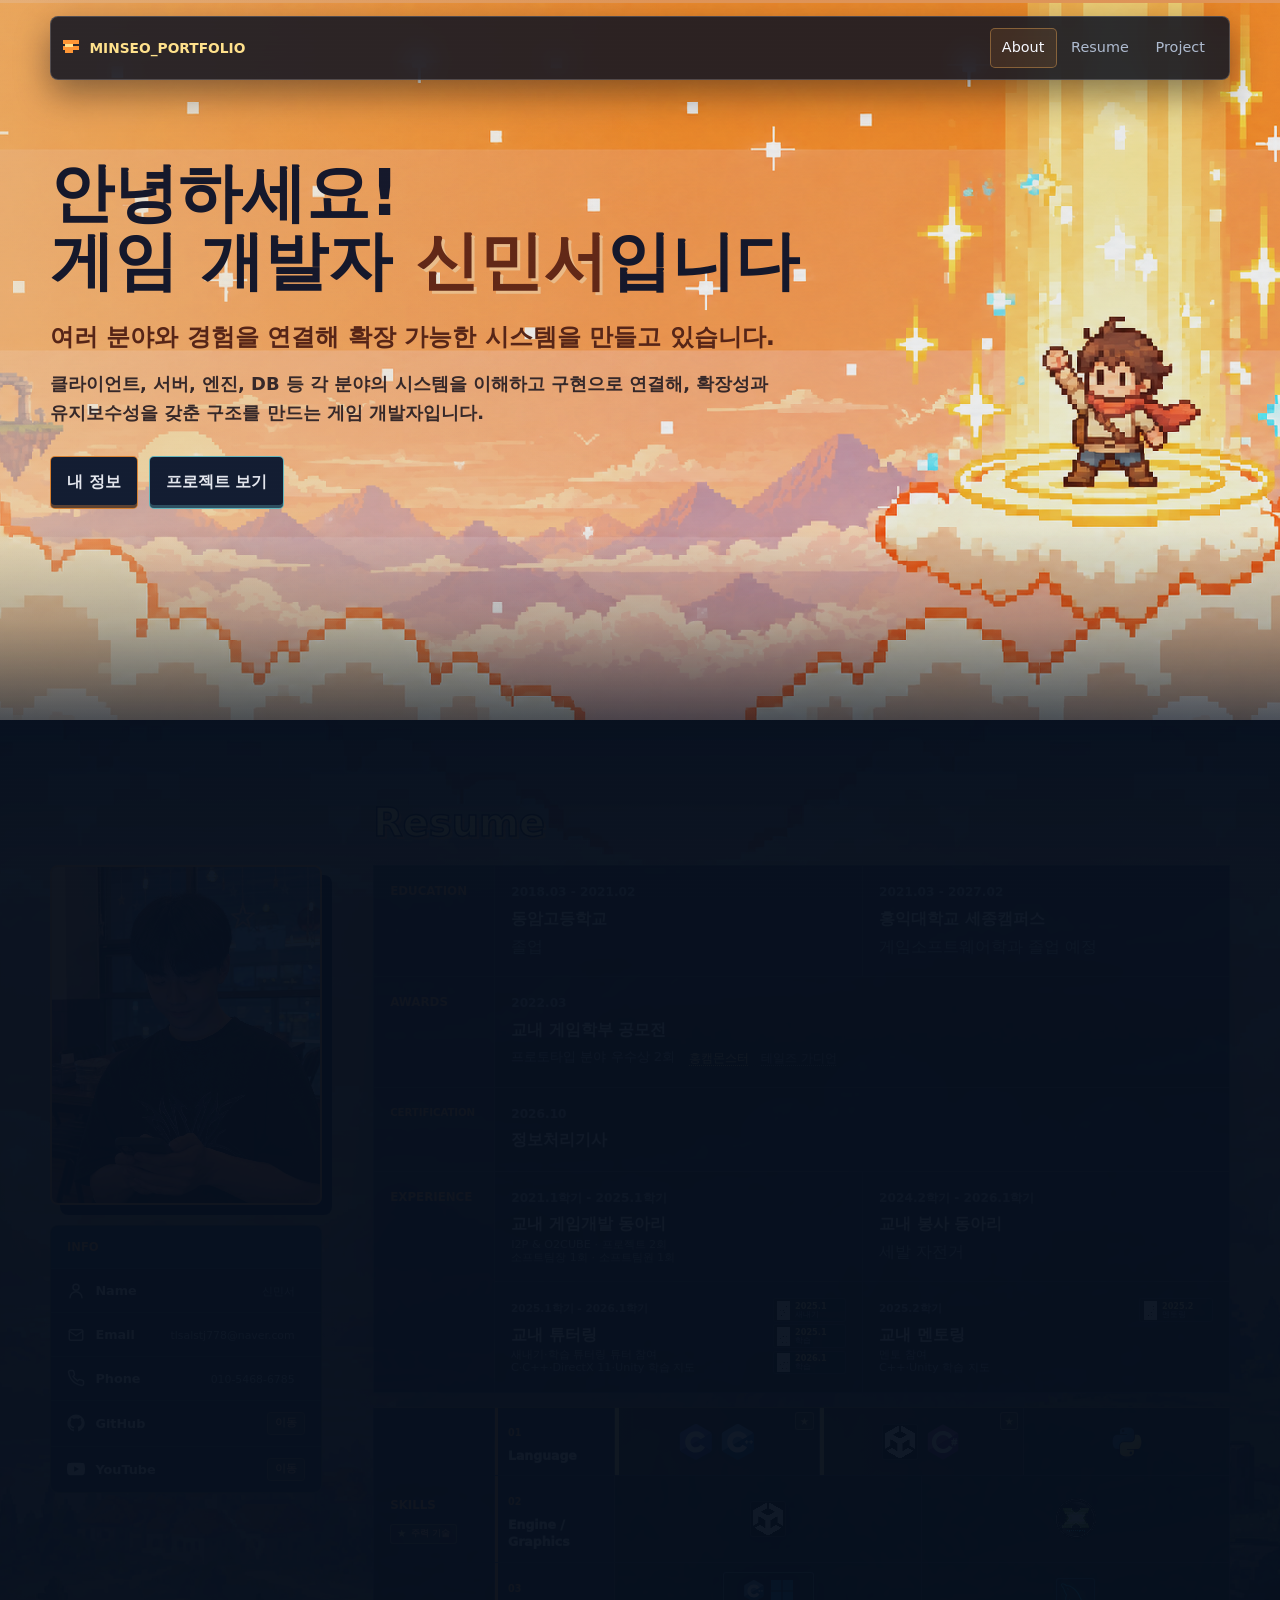
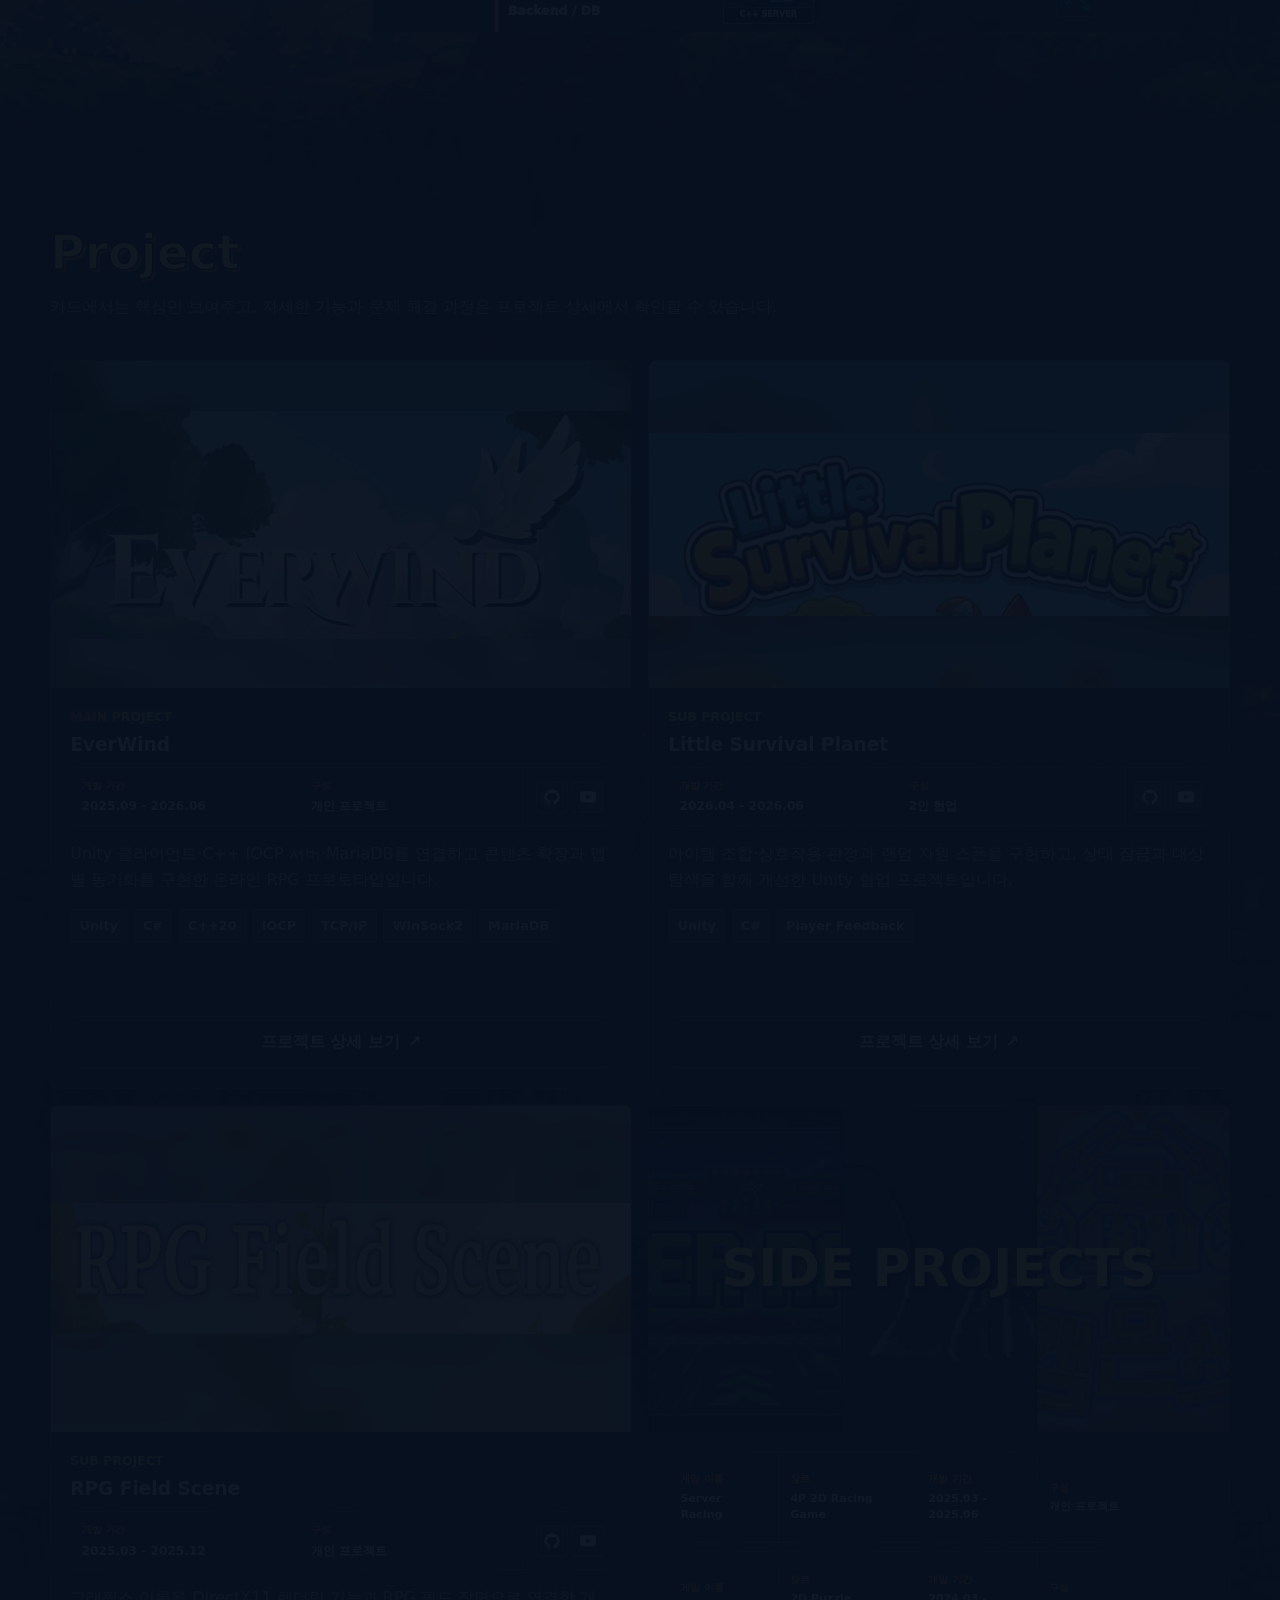
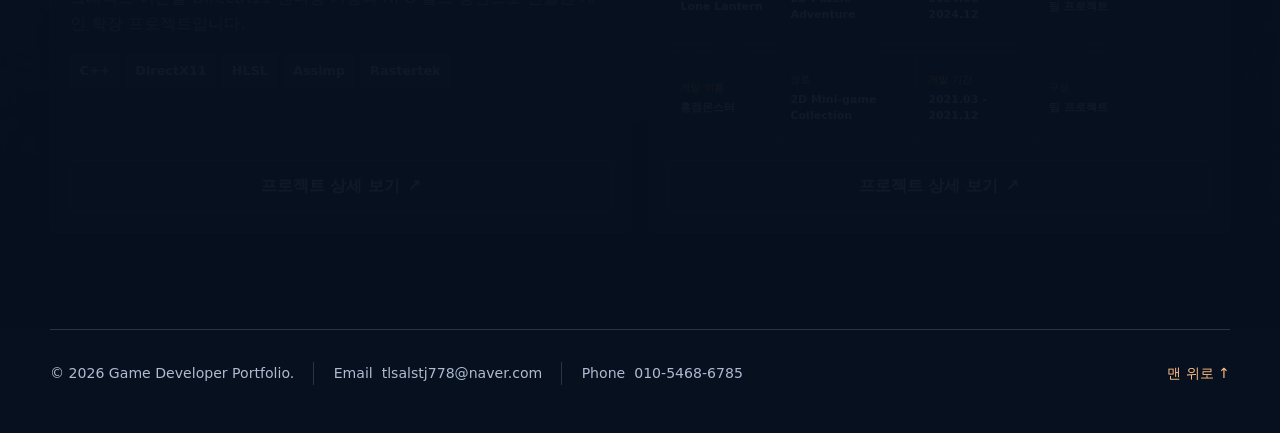
==== index.html @ f580b6b9 "Redesign RPG Field Scene around difficulties and visual comparisons" ====
<!doctype html>
<html lang="ko">
  <head>
    <meta charset="UTF-8" />
    <meta name="viewport" content="width=device-width, initial-scale=1.0" />
    <meta name="description" content="확장 가능한 시스템을 고민하는 신입 게임 개발자 포트폴리오" />
    <title>Game Developer Portfolio</title>
    <link
      rel="icon"
      type="image/svg+xml"
      href="data:image/svg+xml,%3Csvg xmlns='http://www.w3.org/2000/svg' viewBox='0 0 32 32'%3E%3Crect width='32' height='32' fill='%2313192b'/%3E%3Cpath fill='%23ff9635' d='M8 8h16v4H8zM8 12h4v12H8zM20 12h4v12h-4zM12 20h8v4h-8z'/%3E%3Cpath fill='%23ffe18c' d='M12 12h8v4h-8z'/%3E%3C/svg%3E"
    />
    <link rel="stylesheet" href="styles.css?v=20261028-8" />
  </head>
  <body>
    <div class="scanline" aria-hidden="true"></div>
    <header class="site-header">
      <a class="brand" href="#intro" aria-label="처음으로 이동">
        <span class="brand-mark" aria-hidden="true"></span>
        <span>MINSEO_PORTFOLIO</span>
      </a>
      <nav class="main-nav" aria-label="주요 섹션">
        <a href="#about">About</a>
        <a href="#resume">Resume</a>
        <a href="#projects">Project</a>
      </nav>
    </header>

    <main>
      <section class="hero" id="intro" aria-labelledby="hero-title">
        <div class="hero-bg" aria-hidden="true"></div>
        <div class="world-fade-overlay" aria-hidden="true"></div>
        <div class="hero-content">
          <h1 id="hero-title">안녕하세요!<br />게임 개발자 <span>신민서</span>입니다</h1>
          <p class="hero-thesis">여러 분야와 경험을 연결해 확장 가능한 시스템을 만들고 있습니다.</p>
          <p class="hero-copy">
            클라이언트, 서버, 엔진, DB 등 각 분야의 시스템을 이해하고 구현으로 연결해,
            확장성과 유지보수성을 갖춘 구조를 만드는 게임 개발자입니다.
          </p>
          <div class="hero-actions">
            <a class="button" href="#resume">내 정보</a>
            <a class="button" href="#projects">프로젝트 보기</a>
          </div>
        </div>
      </section>

      <section class="section about-section" id="about" aria-label="게임 개발자 신민서 상세 프로필">
        <div class="world-fade-overlay" aria-hidden="true"></div>
        <div class="resume-world-fade" aria-hidden="true"></div>
        <div class="about-layout">
          <div class="profile-sidebar">
            <figure class="profile-photo">
              <img class="profile-image" src="assets/profile-minseo.png" alt="신민서 프로필 사진" />
            </figure>
            <address class="profile-contact" aria-label="연락처와 개인 채널">
              <p class="contact-heading">Info</p>
              <ul class="contact-list">
                <li class="contact-row">
                  <img src="assets/icons/user.svg" alt="" />
                  <span class="contact-text"><strong>Name</strong><small>신민서</small></span>
                </li>
                <li class="contact-row">
                  <img src="assets/icons/mail.svg" alt="" />
                  <span class="contact-text"><strong>Email</strong><small>tlsalstj778@naver.com</small></span>
                </li>
                <li class="contact-row">
                  <img src="assets/icons/phone.svg" alt="" />
                  <span class="contact-text"><strong>Phone</strong><small>010-5468-6785</small></span>
                </li>
                <li class="contact-row">
                  <img src="assets/icons/github.svg" alt="" />
                  <span class="contact-text"><strong>GitHub</strong></span>
                  <a class="contact-action" href="https://github.com/newbKiwily" target="_blank" rel="noreferrer" aria-label="GitHub 사이트로 이동">이동</a>
                </li>
                <li class="contact-row">
                  <img src="assets/icons/youtube.svg" alt="" />
                  <span class="contact-text"><strong>YouTube</strong></span>
                  <a class="contact-action" href="https://www.youtube.com/@%EC%8B%A0%EB%AF%BC%EC%84%9C-k5s" target="_blank" rel="noreferrer" aria-label="YouTube 사이트로 이동">이동</a>
                </li>
              </ul>
            </address>
          </div>
          <header class="profile-resume-heading">
            <div>
              <h2 id="resume-title">Resume</h2>
            </div>
          </header>
          <div class="profile-resume" id="resume" aria-labelledby="resume-title">
            <div class="resume-grid">
              <article class="resume-group">
                <p class="resume-label">Education</p>
                <div class="resume-items education-items">
                  <div class="resume-entry">
                    <time>2018.03 - 2021.02</time>
                    <h3>동암고등학교</h3>
                    <p>졸업</p>
                  </div>
                  <div class="resume-entry">
                    <time>2021.03 - 2027.02</time>
                    <h3>홍익대학교 세종캠퍼스</h3>
                    <p>게임소프트웨어학과 졸업 예정</p>
                  </div>
                </div>
              </article>

              <article class="resume-group">
                <p class="resume-label">Awards</p>
                <div class="resume-items awards-items">
                  <div class="resume-entry">
                    <time>2022.03</time>
                    <h3>교내 게임학부 공모전</h3>
                    <p class="resume-award-copy"><span class="resume-award-summary">프로토타입 분야 우수상 2회</span><span class="resume-award-projects"><span class="resume-award-project" tabindex="0" aria-describedby="award-monster-description">홍캠몬스터<span class="resume-award-tooltip" id="award-monster-description" role="tooltip">Project-&gt;SideProject에서 확인할 수 있습니다.</span></span><span class="resume-award-project is-muted" tabindex="0" aria-describedby="award-guardian-description">테일즈 가디언<span class="resume-award-tooltip" id="award-guardian-description" role="tooltip">개발 초기, 팀원들의 도움 속에서 협업을 배우고 함께 수상한 프로젝트입니다.</span></span></span></p>
                  </div>
                </div>
              </article>

              <article class="resume-group certification-group">
                <p class="resume-label">Certification</p>
                <div class="resume-items">
                  <div class="resume-entry">
                    <time datetime="2026-10">2026.10</time>
                    <h3>정보처리기사</h3>
                  </div>
                </div>
              </article>

              <article class="resume-group experience-group">
                <p class="resume-label">Experience</p>
                <div class="resume-items experience-items">
                  <div class="resume-entry">
                    <time>2021.1학기 - 2025.1학기</time>
                    <h3>교내 게임개발 동아리</h3>
                    <p class="resume-activity-copy">I2P &amp; O2CUBE · 프로젝트 2회<br />소프트팀장 1회 · 소프트팀원 1회</p>
                  </div>
                  <div class="resume-entry">
                    <time>2024.2학기 - 2026.1학기</time>
                    <h3>교내 봉사 동아리</h3>
                    <p>세발 자전거</p>
                  </div>
                  <div class="resume-entry has-certificates">
                    <nav class="resume-certificates" aria-label="기간별 튜터링 수료증">
                      <a class="resume-certificate" href="assets/resume/certificates/2025-1-freshman-tutor.pdf" target="_blank" rel="noopener noreferrer" data-certificate-preview="assets/resume/certificates/2025-1-freshman-tutor.png" data-certificate-title="2025.1 새내기튜터링 · 튜터" data-certificate-period="2025.03.24 - 2025.05.30" aria-label="2025년 1학기 새내기튜터링 수료증, 원본 PDF 새 탭으로 보기" aria-describedby="resume-certificate-preview"><img src="assets/resume/certificates/2025-1-freshman-tutor.png" alt="" loading="lazy" width="990" height="1400" /><span><strong>2025.1</strong><small>새내기</small></span></a>
                      <a class="resume-certificate" href="assets/resume/certificates/2025-1-learning-tutor.pdf" target="_blank" rel="noopener noreferrer" data-certificate-preview="assets/resume/certificates/2025-1-learning-tutor.png" data-certificate-title="2025.1 학습튜터링 · 튜터" data-certificate-period="2025.03.24 - 2025.05.30" aria-label="2025년 1학기 학습튜터링 수료증, 원본 PDF 새 탭으로 보기" aria-describedby="resume-certificate-preview"><img src="assets/resume/certificates/2025-1-learning-tutor.png" alt="" loading="lazy" width="990" height="1400" /><span><strong>2025.1</strong><small>학습</small></span></a>
                      <a class="resume-certificate" href="assets/resume/certificates/2026-1-learning-tutor.pdf" target="_blank" rel="noopener noreferrer" data-certificate-preview="assets/resume/certificates/2026-1-learning-tutor.png" data-certificate-title="2026.1 학습튜터링 · 튜터" data-certificate-period="2026.03.23 - 2026.06.30" aria-label="2026년 1학기 학습튜터링 수료증, 원본 PDF 새 탭으로 보기" aria-describedby="resume-certificate-preview"><img src="assets/resume/certificates/2026-1-learning-tutor.png" alt="" loading="lazy" width="990" height="1400" /><span><strong>2026.1</strong><small>학습</small></span></a>
                    </nav>
                    <div class="resume-experience-copy"><time>2025.1학기 - 2026.1학기</time><h3>교내 튜터링</h3><p class="resume-activity-copy">새내기·학습 튜터링 튜터 참여<br />C·C++·DirectX 11·Unity 학습 지도</p></div>
                  </div>
                  <div class="resume-entry has-certificates">
                    <nav class="resume-certificates" aria-label="기간별 멘토링 수료증">
                      <a class="resume-certificate" href="assets/resume/certificates/2025-2-mentor.pdf" target="_blank" rel="noopener noreferrer" data-certificate-preview="assets/resume/certificates/2025-2-mentor.png" data-certificate-title="2025.2 홍익 멘토링 · 멘토" data-certificate-period="2025.09.25 - 2025.11.20" aria-label="2025년 2학기 멘토링 수료증, 원본 PDF 새 탭으로 보기" aria-describedby="resume-certificate-preview"><img src="assets/resume/certificates/2025-2-mentor.png" alt="" loading="lazy" width="990" height="1400" /><span><strong>2025.2</strong><small>멘토링</small></span></a>
                    </nav>
                    <div class="resume-experience-copy"><time>2025.2학기</time><h3>교내 멘토링</h3><p class="resume-activity-copy">멘토 참여<br />C++·Unity 학습 지도</p></div>
                  </div>
                </div>
              </article>
            </div>

            <article class="resume-group skills-group" id="skills" aria-labelledby="skills-title">
                <p class="resume-label" id="skills-title">
                  <span>Skills</span>
                  <small class="skill-legend"><span aria-hidden="true">★</span> 주력 기술</small>
                </p>
                <div class="resume-items skill-categories">
                <section class="skill-category" aria-labelledby="language-title">
                  <header><span>01</span><h3 id="language-title">Language</h3></header>
                  <ul class="skill-list">
                    <li class="skill-item is-focus" tabindex="0" aria-label="C 및 C++ · 주력 기술" data-tooltip="C / C++ · 주력 기술">
                      <span class="skill-icon-set" aria-hidden="true"><img src="assets/icons/c.svg?v=2" alt="" /><img src="assets/icons/cplusplus.svg" alt="" /></span>
                      <span class="skill-focus" aria-hidden="true">★</span>
                    </li>
                    <li class="skill-item is-focus" tabindex="0" aria-label="Unity C# · 주력 기술" data-tooltip="Unity C# · 주력 기술">
                      <span class="skill-icon-set" aria-hidden="true"><span class="skill-reference-icon is-unity"><img src="assets/icons/unity-reference.png" alt="" /></span><img src="assets/icons/csharp.svg" alt="" /></span>
                      <span class="skill-focus" aria-hidden="true">★</span>
                    </li>
                    <li class="skill-item" tabindex="0" aria-label="Python" data-tooltip="Python"><span class="skill-icon-set" aria-hidden="true"><img src="assets/icons/python.svg" alt="" /></span></li>
                  </ul>
                </section>

                <section class="skill-category" aria-labelledby="engine-title">
                  <header><span>02</span><h3 id="engine-title">Engine / Graphics</h3></header>
                  <ul class="skill-list">
                    <li class="skill-item" tabindex="0" aria-label="Unity Engine" data-tooltip="Unity Engine"><span class="skill-icon-set" aria-hidden="true"><span class="skill-reference-icon is-unity"><img src="assets/icons/unity-reference.png" alt="" /></span></span></li>
                    <li class="skill-item" tabindex="0" aria-label="DirectX 11 Graphics API" data-tooltip="DirectX 11 · Graphics API">
                      <span class="skill-reference-icon is-directx" aria-hidden="true"><img src="assets/icons/directx11-reference.png?v=3" alt="" /></span>
                    </li>
                  </ul>
                </section>

                <section class="skill-category" aria-labelledby="backend-title">
                  <header><span>03</span><h3 id="backend-title">Backend / DB</h3></header>
                  <ul class="skill-list">
                    <li class="skill-item" tabindex="0" aria-label="Windows C++ Server" data-tooltip="Windows C++ Server">
                      <span class="skill-role-icon is-server" aria-hidden="true"><span><img src="assets/icons/cplusplus.svg" alt="" /><img src="assets/icons/windows.svg" alt="" /></span><strong>C++ SERVER</strong></span>
                    </li>
                    <li class="skill-item" tabindex="0" aria-label="MySQL MariaDB" data-tooltip="MySQL / MariaDB"><span class="skill-icon-set skill-icon-vivid" aria-hidden="true"><img src="assets/icons/mysql.svg" alt="" /></span></li>
                  </ul>
                </section>
                </div>
            </article>
          </div>
        </div>
      </section>

      <section class="section projects-section" id="projects" aria-labelledby="projects-title">
        <div class="world-fade-overlay" aria-hidden="true"></div>
        <div class="section-heading project-heading">
          <div><h2 id="projects-title">Project</h2></div>
          <p>카드에서는 핵심만 보여주고, 자세한 기능과 문제 해결 과정은 프로젝트 상세에서 확인할 수 있습니다.</p>
        </div>
        <div class="project-grid">
          <article class="project-card">
            <div class="project-cover cover-one" aria-hidden="true"></div>
            <div class="project-body">
              <p class="project-type is-main-project">Main Project</p><h3>EverWind</h3>
              <div class="project-caption-grid" aria-label="EverWind 프로젝트 기본 정보">
                <p><span>개발 기간</span><strong>2025.09 - 2026.06</strong></p>
                <p><span>구성</span><strong>개인 프로젝트</strong></p>
                <div class="project-source-links" aria-label="EverWind 관련 링크">
                  <a href="https://github.com/newbKiwily/Ever_Wind" target="_blank" rel="noreferrer" aria-label="EverWind GitHub로 이동" title="GitHub">
                    <img src="assets/icons/github.svg" alt="" />
                  </a>
                  <a href="https://www.youtube.com/watch?v=TeV9L0GaPNw&amp;t=2s" target="_blank" rel="noreferrer" aria-label="EverWind YouTube 영상으로 이동" title="YouTube">
                    <img src="assets/icons/youtube.svg" alt="" />
                  </a>
                </div>
              </div>
              <p class="project-summary">Unity 클라이언트·C++ IOCP 서버·MariaDB를 연결하고 콘텐츠 확장과 맵별 동기화를 구현한 온라인 RPG 프로토타입입니다.</p>
              <ul class="tag-list" aria-label="사용 기술"><li>Unity</li><li>C#</li><li>C++20</li><li>IOCP</li><li>TCP/IP</li><li>WinSock2</li><li>MariaDB</li></ul>
              <button class="open-project" type="button" data-project-open="project-1">프로젝트 상세 보기 <span aria-hidden="true">↗</span></button>
            </div>
          </article>
          <article class="project-card">
            <div class="project-cover cover-two" aria-hidden="true"></div>
            <div class="project-body">
              <p class="project-type">Sub Project</p><h3>Little Survival Planet</h3>
              <div class="project-caption-grid" aria-label="Little Survival Planet 프로젝트 기본 정보">
                <p><span>개발 기간</span><strong>2026.04 - 2026.06</strong></p>
                <p><span>구성</span><strong>2인 협업</strong></p>
                <div class="project-source-links" aria-label="Little Survival Planet 관련 링크">
                  <a href="https://github.com/dlwjdeo/GEP" target="_blank" rel="noreferrer" aria-label="Little Survival Planet GitHub로 이동" title="GitHub">
                    <img src="assets/icons/github.svg" alt="" />
                  </a>
                  <a href="https://www.youtube.com/watch?v=TCckxH_BnCQ" target="_blank" rel="noreferrer" aria-label="Little Survival Planet YouTube 영상으로 이동" title="YouTube">
                    <img src="assets/icons/youtube.svg" alt="" />
                  </a>
                </div>
              </div>
              <p class="project-summary">아이템 조합·상호작용 판정과 랜덤 자원 스폰을 구현하고, 상태 잠금과 대상 탐색을 함께 개선한 Unity 협업 프로젝트입니다.</p>
              <ul class="tag-list" aria-label="사용 기술"><li>Unity</li><li>C#</li><li>Player Feedback</li></ul>
              <button class="open-project" type="button" data-project-open="project-2">프로젝트 상세 보기 <span aria-hidden="true">↗</span></button>
            </div>
          </article>
          <article class="project-card">
            <div class="project-cover cover-three" aria-hidden="true"></div>
            <div class="project-body">
              <p class="project-type">Sub Project</p><h3>RPG Field Scene</h3>
              <div class="project-caption-grid" aria-label="RPG Field Scene 프로젝트 기본 정보">
                <p><span>개발 기간</span><strong>2025.03 - 2025.12</strong></p>
                <p><span>구성</span><strong>개인 프로젝트</strong></p>
                <div class="project-source-links" aria-label="RPG Field Scene 관련 링크">
                  <a href="https://github.com/newbKiwily/RPGFieldScene" target="_blank" rel="noreferrer" aria-label="RPG Field Scene GitHub로 이동" title="GitHub">
                    <img src="assets/icons/github.svg" alt="" />
                  </a>
                  <a href="https://www.youtube.com/watch?v=IZKLOxul87o" target="_blank" rel="noreferrer" aria-label="RPG Field Scene YouTube 영상으로 이동" title="YouTube">
                    <img src="assets/icons/youtube.svg" alt="" />
                  </a>
                </div>
              </div>
              <p class="project-summary">그래픽스 이론을 DirectX11 렌더링 기능과 RPG 필드 장면으로 연결한 개인 확장 프로젝트입니다.</p>
              <ul class="tag-list" aria-label="사용 기술"><li>C++</li><li>DirectX11</li><li>HLSL</li><li>Assimp</li><li>Rastertek</li></ul>
              <button class="open-project" type="button" data-project-open="project-3">프로젝트 상세 보기 <span aria-hidden="true">↗</span></button>
            </div>
          </article>
          <article class="project-card">
            <div class="project-cover cover-four" aria-hidden="true">
              <div class="side-quest-cover-grid">
                <div class="side-quest-cover-one"></div>
                <div class="side-quest-cover-two"></div>
                <div class="side-quest-cover-three"></div>
              </div>
              <div class="side-quest-cover-title"><strong>SIDE PROJECTS</strong></div>
            </div>
            <div class="project-body side-project-body">
              <div class="side-project-table-grid" aria-label="기타 프로젝트 요약">
                <section class="side-project-row">
                  <p><span>게임 이름</span><strong>Server Racing</strong></p>
                  <p><span>장르</span><strong>4P 2D Racing Game</strong></p>
                  <p><span>개발 기간</span><strong>2025.03 - 2025.06</strong></p>
                  <p><span>구성</span><strong>개인 프로젝트</strong></p>
                </section>
                <section class="side-project-row">
                  <p><span>게임 이름</span><strong>Lone Lantern</strong></p>
                  <p><span>장르</span><strong>2D Puzzle Adventure</strong></p>
                  <p><span>개발 기간</span><strong>2024.03 - 2024.12</strong></p>
                  <p><span>구성</span><strong>팀 프로젝트</strong></p>
                </section>
                <section class="side-project-row">
                  <p><span>게임 이름</span><strong>홍캠몬스터</strong></p>
                  <p><span>장르</span><strong>2D Mini-game Collection</strong></p>
                  <p><span>개발 기간</span><strong>2021.03 - 2021.12</strong></p>
                  <p><span>구성</span><strong>팀 프로젝트</strong></p>
                </section>
              </div>
              <button class="open-project" type="button" data-project-open="project-4">프로젝트 상세 보기 <span aria-hidden="true">↗</span></button>
            </div>
          </article>
        </div>
      </section>

    </main>

    <footer class="site-footer">
      <div class="footer-info">
        <p>© 2026 Game Developer Portfolio.</p>
        <span>Email&nbsp; tlsalstj778@naver.com</span>
        <span>Phone&nbsp; 010-5468-6785</span>
      </div>
      <a href="#intro">맨 위로 ↑</a>
    </footer>

    <dialog class="project-modal" id="project-modal" aria-labelledby="modal-title">
      <div class="modal-shell">
        <div class="modal-toolbar">
          <button class="modal-open-design" id="modal-open-design" type="button" hidden>시스템 아키텍처</button>
          <button class="modal-jump-overview" id="modal-jump-overview" type="button" hidden>Project Overview 바로가기</button>
          <button class="modal-close" type="button" aria-label="프로젝트 상세 닫기">×</button>
        </div>
        <header class="modal-header">
          <div><p class="project-type" id="modal-type">Main Project</p><h2 id="modal-title">프로젝트 이름 01</h2></div>
          <p id="modal-period">2026.00 - 2026.00 / 4인 팀</p>
        </header>
        <section class="modal-other-projects" id="modal-other-projects" aria-label="사이드 프로젝트 목록" hidden>
          <div class="other-project-grid" id="modal-other-project-list"></div>
        </section>
        <section class="modal-gallery" aria-labelledby="gallery-title">
          <div class="modal-section-title"><span id="modal-gallery-index">01</span><h3 id="gallery-title">In-game Screens</h3></div>
          <div class="shot-grid" id="modal-gallery-images"></div>
        </section>
        <section class="modal-overview" id="modal-overview" aria-labelledby="modal-overview-heading" hidden>
          <div class="modal-section-title"><span id="modal-overview-index">02</span><h3 id="modal-overview-heading">Information</h3></div>
          <section class="modal-architecture-summary" id="modal-architecture-summary" aria-labelledby="modal-architecture-title" hidden>
            <div class="modal-architecture-heading">
              <p class="eyebrow">System Architecture</p>
              <h3 id="modal-architecture-title">전체 시스템 흐름</h3>
            </div>
            <div id="modal-architecture-flow"></div>
            <div id="modal-architecture-diagram"></div>
          </section>
          <div class="modal-overview-grid">
            <article class="modal-concept">
              <div class="modal-concept-block">
                <p class="eyebrow">Architecture</p>
                <h3 id="modal-overview-title"></h3>
                <p id="modal-overview-copy"></p>
              </div>
              <div class="modal-concept-block" id="modal-motivation" hidden>
                <p class="eyebrow">Motivation</p>
                <h3 id="modal-motivation-title"></h3>
                <p id="modal-motivation-copy"></p>
              </div>
            </article>
            <dl class="modal-info-list" id="modal-info"></dl>
          </div>
        </section>
        <section class="modal-detail" id="modal-detail" hidden>
          <nav class="modal-outline" aria-labelledby="modal-outline-title">
            <div class="modal-section-title"><h3 id="modal-outline-title">Project Overview</h3></div>
            <ol class="modal-outline-list" id="modal-outline-list"></ol>
          </nav>
          <section class="modal-principles" id="modal-principles" aria-labelledby="modal-principles-title">
            <div class="modal-section-title"><span id="modal-principles-index">03</span><h3 id="modal-principles-title">Design Principles</h3></div>
            <ul class="principle-list" id="modal-principle-list"></ul>
          </section>
          <section class="modal-features" id="modal-features" aria-labelledby="modal-features-title">
            <div class="modal-section-title"><span id="modal-features-index">04</span><h3 id="modal-features-title">Core Features</h3></div>
            <div class="feature-detail-list" id="modal-feature-list"></div>
          </section>
          <section class="modal-others" id="modal-others" aria-labelledby="modal-others-title" hidden>
            <div class="modal-section-title is-collapsible">
              <span id="modal-others-index">05</span>
              <h3 id="modal-others-title">
                <button class="section-collapse-toggle" id="modal-others-toggle" type="button" aria-expanded="false" aria-controls="modal-other-feature-list">
                  <span>Other Functions</span>
                  <span class="collapse-chevron" aria-hidden="true"></span>
                </button>
              </h3>
            </div>
            <div class="other-feature-list" id="modal-other-feature-list" hidden></div>
          </section>
          <section class="modal-troubleshooting" id="modal-troubleshooting" aria-labelledby="modal-troubleshooting-title">
            <div class="modal-section-title"><span id="modal-troubleshooting-index">05</span><h3 id="modal-troubleshooting-title">Troubleshooting</h3></div>
            <div class="troubleshooting-list" id="modal-troubleshooting-list"></div>
          </section>
          <section class="modal-reflection" id="modal-reflection" aria-labelledby="modal-reflection-heading" hidden>
            <div class="modal-section-title"><span id="modal-reflection-index">06</span><h3 id="modal-reflection-heading">Reflection</h3></div>
            <article class="modal-reflection-card">
              <h4 id="modal-reflection-title"></h4>
              <p id="modal-reflection-copy"></p>
            </article>
          </section>
        </section>
        <section class="modal-story" aria-label="프로젝트 핵심 내용">
          <article><span class="modal-index">02</span><h3>핵심 기능</h3><p id="modal-feature"></p></article>
          <article><span class="modal-index">03</span><h3>어려웠던 점</h3><p id="modal-challenge"></p></article>
          <article><span class="modal-index">04</span><h3>해결 방식</h3><p id="modal-solution"></p></article>
        </section>
        <footer class="modal-footer">
          <ul class="tag-list" id="modal-tags" aria-label="프로젝트 사용 기술"></ul>
        </footer>
      </div>
    </dialog>
    <dialog class="design-modal" id="design-modal" aria-labelledby="design-modal-title">
      <div class="design-modal-shell">
        <header class="design-modal-header">
          <div>
            <p class="project-type" id="design-modal-project-type">PROJECT SYSTEM ARCHITECTURE</p>
            <h2 id="design-modal-title">시스템 아키텍처</h2>
          </div>
          <button class="design-modal-close" type="button" aria-label="시스템 아키텍처 닫기">×</button>
        </header>
        <div class="design-modal-layout">
          <nav class="design-toc" aria-label="시스템 아키텍처 목차">
            <p class="eyebrow">문서 목차</p>
            <ol id="design-toc-list"></ol>
          </nav>
          <main class="design-document">
            <section class="design-intro" id="design-intro" aria-labelledby="design-document-title">
              <p class="eyebrow" id="design-document-kicker"></p>
              <h3 id="design-document-title"></h3>
              <p id="design-document-summary"></p>
              <div class="system-flow" id="design-system-flow" aria-label="전체 시스템 데이터 흐름"></div>
              <div class="design-overall-diagram" id="design-overall-diagram"></div>
              <ul class="design-keywords" id="design-document-keywords" aria-label="핵심 설계 키워드"></ul>
            </section>
            <section class="design-section" id="design-technical-docs" aria-labelledby="design-technical-title">
              <div class="design-section-heading">
                <span>01</span>
                <div><p class="eyebrow">분야별 시스템 구조</p><h3 id="design-technical-title">Client · Server · Database 아키텍처</h3></div>
              </div>
              <div class="technical-document-list" id="technical-document-list"></div>
            </section>
          </main>
        </div>
      </div>
    </dialog>
    <dialog class="design-modal feature-design-modal" id="feature-design-modal" aria-labelledby="feature-design-title">
      <div class="design-modal-shell">
        <header class="design-modal-header">
          <div>
            <p class="project-type">EVERWIND / CORE FEATURE</p>
            <h2 id="feature-design-title">상세 구현 설명</h2>
          </div>
          <button class="design-modal-close" type="button" aria-label="상세 구현 설명 닫기">×</button>
        </header>
        <div id="feature-design-content"></div>
      </div>
    </dialog>
    <dialog class="uml-zoom-modal" id="uml-zoom-modal" aria-labelledby="uml-zoom-title">
      <header class="uml-zoom-header">
        <h2 id="uml-zoom-title">UML 확대 보기</h2>
        <button class="design-modal-close" type="button" aria-label="UML 확대 창 닫기">×</button>
      </header>
      <div class="uml-zoom-toolbar">
        <label for="uml-zoom-scale">배율</label>
        <input id="uml-zoom-scale" type="range" min="-75" max="600" step="1" value="0" />
        <output id="uml-zoom-value" for="uml-zoom-scale">0% · 전체</output>
        <button id="uml-zoom-fit" type="button">전체 보기</button>
      </div>
      <div class="uml-zoom-viewport" tabindex="0" aria-label="확대 UML 탐색 영역">
        <div class="mermaid-canvas" id="uml-zoom-canvas"></div>
      </div>
    </dialog>
    <dialog class="video-modal" id="video-modal" aria-labelledby="video-modal-title">
      <div class="video-modal-shell">
        <header class="video-modal-header">
          <h2 id="video-modal-title">결과 영상</h2>
          <button class="video-modal-close" type="button" aria-label="결과 미디어 닫기">×</button>
        </header>
        <video id="feature-video" controls playsinline preload="metadata" hidden></video>
        <img id="feature-image" alt="" hidden />
        <div class="feature-media-grid" id="feature-media-grid" hidden></div>
        <div class="image-zoom-overlay" id="image-zoom-overlay" role="dialog" aria-modal="true" aria-labelledby="image-zoom-title" hidden>
          <div class="image-zoom-panel">
            <header class="image-zoom-header">
              <h3 id="image-zoom-title">이미지 확대 보기</h3>
              <button class="image-zoom-close" type="button" aria-label="확대 이미지 닫기">×</button>
            </header>
            <img id="image-zoom-image" alt="" />
          </div>
        </div>
      </div>
    </dialog>
    <figure class="resume-certificate-preview" id="resume-certificate-preview" role="tooltip" hidden><img width="990" height="1400" alt="" /><figcaption><strong></strong><span></span></figcaption></figure>
    <script src="script.js?v=20261028-5"></script>
  </body>
</html>
---- styles.css ----
:root {
  color-scheme: dark;
  --bg: #0b1020;
  --bg-soft: #11182b;
  --panel: #151e34;
  --panel-light: #1b2741;
  --line: rgba(202, 219, 238, 0.18);
  --line-bright: rgba(255, 183, 92, 0.62);
  --text: #f6f8ff;
  --muted: #aebbd0;
  --orange: #ff9635;
  --peach: #ffbd80;
  --yellow: #ffe18c;
  --cyan: #75d5da;
  --green: #9ce27a;
  --ink: #17192d;
  --shadow: rgba(2, 5, 14, 0.42);
  --max: 1180px;
  --radius: 8px;
  --intro-world-span: max(100vw, calc(80svh * 2.492));
  --world-transition: #091427;
  --pixel-cursor: url("assets/cursor-pixel-arrow.png") 1 1;
}

* { box-sizing: border-box; }
html { scroll-behavior: smooth; }
body {
  margin: 0;
  min-width: 320px;
  overflow-x: clip;
  background: #06101e;
  color: var(--text);
  cursor: var(--pixel-cursor), auto;
  font-family: "Pretendard", "Apple SD Gothic Neo", "Malgun Gothic", system-ui, sans-serif;
  font-size: 16px;
  line-height: 1.65;
}
body.modal-open { overflow: hidden; }
a, button { cursor: var(--pixel-cursor), pointer; }
button, input, textarea, select { font: inherit; }
img { display: block; max-width: 100%; }
a { color: inherit; text-decoration: none; }
h1, h2, h3, p, figure { margin-top: 0; }

.scanline {
  position: fixed;
  inset: 0;
  z-index: 50;
  pointer-events: none;
  background: repeating-linear-gradient(to bottom, rgba(255,255,255,.018), rgba(255,255,255,.018) 1px, transparent 1px, transparent 4px);
  opacity: .3;
}

.site-header {
  position: fixed;
  top: 1rem;
  left: 50%;
  z-index: 40;
  display: flex;
  align-items: center;
  justify-content: space-between;
  gap: 1rem;
  width: min(100% - 2rem, var(--max));
  padding: .68rem .75rem;
  border: 1px solid rgba(255,255,255,.18);
  border-radius: var(--radius);
  background: rgba(13,18,33,.86);
  box-shadow: 0 14px 34px var(--shadow);
  backdrop-filter: blur(12px);
  transform: translateX(-50%);
}
.brand, .main-nav { display: flex; align-items: center; }
.brand { gap: .65rem; min-width: max-content; color: var(--yellow); font-size: .86rem; font-weight: 900; }
.brand-mark {
  width: 1rem;
  height: 1rem;
  background: linear-gradient(var(--orange),var(--orange)) 0 0/100% 25%, linear-gradient(var(--yellow),var(--yellow)) 25% 25%/50% 25%, linear-gradient(var(--orange),var(--orange)) 0 50%/100% 25%, linear-gradient(var(--orange),var(--orange)) 25% 75%/50% 25%;
  background-repeat: no-repeat;
  image-rendering: pixelated;
}
.main-nav { flex-wrap: wrap; justify-content: flex-end; gap: .15rem; }
.main-nav a { border: 1px solid transparent; border-radius: 5px; padding: .45rem .7rem; color: var(--muted); font-size: .9rem; transition: 160ms ease; }
.main-nav a:hover, .main-nav a.is-active { border-color: rgba(255,183,92,.36); background: rgba(255,150,53,.1); color: var(--text); }

.hero {
  position: relative;
  display: flex;
  flex-direction: column;
  min-height: 80svh;
  padding: 10rem max(1rem, calc((100vw - var(--max))/2)) 3rem;
  overflow: hidden;
  color: var(--ink);
}
.hero-bg {
  position: absolute;
  inset: 0;
  z-index: -2;
  background:
    linear-gradient(90deg, rgba(255,226,173,.42), transparent 52%) center/100% 100% no-repeat,
    url("assets/pixel-level-up-world.png") center bottom/var(--intro-world-span) auto no-repeat;
  background-color: #f5a35f;
  image-rendering: pixelated;
}
.hero::after {
  position: absolute;
  inset: auto 0 0;
  z-index: -1;
  height: 12rem;
  background: linear-gradient(to bottom, transparent, rgba(9,20,39,.24) 48%, rgba(9,20,39,.7));
  content: "";
}
.hero, .about-section, .projects-section {
  --world-dim: .08;
  --world-shift: 0px;
  position: relative;
  overflow: hidden;
}
.world-fade-overlay {
  position: absolute;
  inset: 0;
  z-index: 12;
  pointer-events: none;
  background: #07101f;
  opacity: var(--world-dim);
  transition: opacity 90ms linear;
  will-change: opacity;
}
.about-section > .world-fade-overlay {
  background: #07101f;
}
.hero-content { width: min(100%, 70rem); }
.eyebrow { margin-bottom: .8rem; color: var(--orange); font-size: .78rem; font-weight: 900; letter-spacing: .08rem; text-transform: uppercase; }
h1 { max-width: 70rem; margin-bottom: 1.35rem; font-size: clamp(2.5rem, 5vw, 5rem); line-height: 1.06; letter-spacing: 0; text-wrap: balance; }
h1 span { color: #6a2a17; text-shadow: 3px 3px 0 rgba(255,245,210,.48); }
h2 { margin-bottom: .9rem; font-size: clamp(1.9rem, 3.7vw, 3.55rem); line-height: 1.18; letter-spacing: 0; }
h3 { margin-bottom: .55rem; font-size: 1.16rem; line-height: 1.4; }
.hero-thesis { max-width: 58rem; margin-bottom: .7rem; color: #5d2717; font-size: clamp(1.16rem,2vw,1.52rem); font-weight: 900; white-space: nowrap; }
.hero-copy { max-width: 45rem; margin-bottom: 1.8rem; color: #3a2a2a; font-size: clamp(1rem, 2vw, 1.12rem); font-weight: 650; word-break: keep-all; }
.hero-actions { display: flex; flex-wrap: wrap; gap: .7rem; }
.button, .open-project {
  display: inline-flex;
  align-items: center;
  justify-content: center;
  gap: .5rem;
  min-height: 2.9rem;
  border: 1px solid var(--line);
  border-radius: 5px;
  padding: .75rem 1rem;
  background: var(--panel);
  color: var(--text);
  font-weight: 850;
  transition: transform 160ms ease, border-color 160ms ease, background 160ms ease;
}
.button:hover, .open-project:hover { border-color: var(--line-bright); transform: translateY(-2px); }
.button.primary { border-color: #bd5b1a; background: #6a2a17; color: #fff7e6; }
.button.secondary { border-color: rgba(117,213,218,.34); color: #dafbfc; }
.hero-actions .button:nth-child(1) { border-color: rgba(255,150,53,.9); box-shadow: inset 0 -3px 0 rgba(255,150,53,.34); }
.hero-actions .button:nth-child(2) { border-color: rgba(117,213,218,.9); box-shadow: inset 0 -3px 0 rgba(117,213,218,.3); }
.hero-actions .button:nth-child(3) { border-color: rgba(156,226,122,.9); box-shadow: inset 0 -3px 0 rgba(156,226,122,.3); }
.hero-actions .button:nth-child(1):hover { background: #2b2530; border-color: #ffb05f; }
.hero-actions .button:nth-child(2):hover { background: #172d3b; border-color: #9aebee; }
.hero-actions .button:nth-child(3):hover { background: #20342c; border-color: #bcf09f; }

.section, .site-footer { width: min(100% - 2rem,var(--max)); margin: 0 auto; }
.section { scroll-margin-top: 2rem; padding: 6rem 0; }
.section-heading { max-width: 48rem; margin-bottom: 2.5rem; }
.section-heading > p:last-child { color: var(--muted); }
.about-section {
  width: 100%;
  max-width: none;
  padding: 5rem max(1rem,calc((100vw - var(--max))/2)) 6rem;
  background:
    linear-gradient(to bottom, rgba(9,20,39,.66), rgba(11,16,32,.38) 9rem, rgba(11,16,32,.46) 52%, rgba(6,16,30,.5)) center/100% 100% no-repeat,
    url("assets/pixel-world-ground.png") center/cover no-repeat;
  background-color: #11182b;
  box-shadow: inset 0 9rem 8rem -7rem rgba(9,20,39,.72), inset 0 -8rem 7rem -7rem rgba(6,16,30,.3);
  image-rendering: pixelated;
}
.about-layout { display: grid; grid-template-columns: minmax(13rem,17rem) minmax(0,1fr); grid-template-areas: ". heading" "sidebar resume"; column-gap: clamp(2rem,4vw,4rem); align-items: start; }
.profile-sidebar { grid-area: sidebar; min-width: 0; }
.profile-photo { width: 100%; margin: 0; }
.profile-image {
  display: block;
  width: 100%;
  aspect-ratio: 4/5;
  object-fit: cover;
  object-position: center;
  border: 2px solid var(--orange);
  border-radius: var(--radius);
  box-shadow: 10px 10px 0 #080c17;
}
.profile-contact { margin-top: 1.25rem; overflow: hidden; border: 1px solid rgba(255,183,92,.28); border-radius: var(--radius); background: var(--panel); font-style: normal; }
.contact-heading { margin: 0; border-bottom: 1px solid var(--line); padding: .72rem 1rem; background: var(--panel-light); color: var(--orange); font-size: .72rem; font-weight: 900; text-transform: uppercase; }
.contact-list { margin: 0; padding: 0; list-style: none; }
.contact-list li + li { border-top: 1px solid var(--line); }
.contact-row { display: grid; grid-template-columns: 1.125rem minmax(0,1fr) auto; align-items: center; gap: .65rem; min-width: 0; padding: .68rem 1rem; }
.contact-row > img { width: 1.125rem; height: 1.125rem; object-fit: contain; }
.contact-text { display: flex; align-items: baseline; justify-content: space-between; gap: .5rem; min-width: 0; }
.contact-text strong { font-size: .8rem; }
.contact-text small { min-width: 0; color: var(--muted); font-size: .68rem; overflow-wrap: anywhere; text-align: right; }
.contact-action { border: 1px solid rgba(255,183,92,.38); border-radius: 4px; padding: .22rem .45rem; background: rgba(255,150,53,.08); color: var(--peach); font-size: .68rem; font-weight: 850; line-height: 1.3; transition: border-color 160ms ease, background 160ms ease, color 160ms ease; }
.contact-action:hover { border-color: var(--orange); background: rgba(255,150,53,.16); color: var(--text); }
.profile-resume { grid-area: resume; min-width: 0; scroll-margin-top: 8rem; }
.resume-world-fade {
  position: absolute;
  inset: var(--resume-fade-top,100%) 0 0;
  z-index: 11;
  pointer-events: none;
  background: linear-gradient(to bottom, rgba(5,8,17,.72), #050811 7rem);
  opacity: 0;
  transition: opacity 90ms linear;
  will-change: opacity;
}
.profile-resume-heading { grid-area: heading; margin-bottom: 1.25rem; }
.profile-resume-heading h2 { margin-bottom: 0; font-size: clamp(2rem,3vw,3rem); }
.resume-grid { display: grid; border-top: 1px solid var(--line); background: rgba(7,12,25,.78); box-shadow: 0 18px 40px rgba(0,0,0,.2); backdrop-filter: blur(2px); }
.resume-group { display: grid; grid-template-columns: 7.5rem minmax(0,1fr); min-width: 0; border-right: 1px solid var(--line); border-bottom: 1px solid var(--line); border-left: 1px solid var(--line); }
.resume-label { margin: 0; padding: 1rem; background: rgba(255,255,255,.018); color: var(--orange); font-size: .74rem; font-weight: 900; text-transform: uppercase; }
.resume-items { display: grid; min-width: 0; border-left: 1px solid var(--line); }
.education-items { grid-template-columns: repeat(2,minmax(0,1fr)); }
.awards-items { grid-template-columns: minmax(0,1fr); }
.experience-items { grid-template-columns: repeat(2,minmax(0,1fr)); }
.resume-entry { min-width: 0; padding: 1rem; }
.resume-entry + .resume-entry { border-left: 1px solid var(--line); }
.experience-items .resume-entry:nth-child(n+3) { border-top: 1px solid var(--line); }
.experience-items .resume-entry:nth-child(odd) { border-left: 0; }
.resume-entry time { display: block; margin-bottom: .35rem; color: var(--muted); font-size: .76rem; font-weight: 750; }
.resume-entry h3 { margin-bottom: .2rem; font-size: 1rem; }
.resume-entry p { margin-bottom: 0; color: var(--muted); }
.resume-entry .resume-activity-copy { min-height: 1.65rem; font-size: .7rem; line-height: 1.15; }
.resume-entry.has-certificates { display: grid; grid-template-columns: minmax(0,1fr) 4.6rem; gap: .65rem; align-items: start; }
.has-certificates .resume-experience-copy { grid-column: 1; grid-row: 1; }
.has-certificates .resume-certificates { grid-column: 2; grid-row: 1; }
.resume-experience-copy { min-width: 0; container-type: inline-size; }
@container (max-width: 220px) {
  .has-certificates .resume-activity-copy { font-size: .62rem; }
}
.has-certificates .resume-experience-copy time { font-size: .66rem; line-height: 1.9; white-space: nowrap; }
.resume-certificates { display: grid; align-content: start; gap: .15rem; }
.resume-certificate { display: flex; align-items: center; gap: .3rem; min-width: 0; border: 1px solid var(--line); border-radius: 3px; padding: .08rem .2rem; background: rgba(7,12,24,.65); }
.resume-certificate > img { flex: 0 0 auto; width: .85rem; height: 1.2rem; border: 1px solid rgba(255,255,255,.25); background: #fff; object-fit: contain; }
.resume-certificate > span { display: grid; line-height: 1.1; }
.resume-certificate strong { color: var(--yellow); font-size: .51rem; }
.resume-certificate small { color: var(--muted); font-size: .47rem; }
.resume-certificate:hover, .resume-certificate:focus-visible { border-color: var(--orange); background: rgba(255,150,53,.1); outline: none; }
.resume-certificate-preview { position: fixed; z-index: 100; width: 300px; max-width: calc(100vw - 24px); margin: 0; overflow: hidden; border: 2px solid var(--orange); border-radius: 4px; background: #080d18; box-shadow: 0 12px 36px rgba(0,0,0,.6); pointer-events: none; }
.resume-certificate-preview[hidden] { display: none; }
.resume-certificate-preview > img { display: block; width: 100%; height: auto; max-height: min(56vh,420px); background: #fff; object-fit: contain; }
.resume-certificate-preview figcaption { display: grid; gap: .2rem; border-top: 1px solid var(--line); padding: .5rem .65rem; line-height: 1.4; }
.resume-certificate-preview strong { color: var(--yellow); font-size: .73rem; }
.resume-certificate-preview figcaption span { color: var(--muted); font-size: .65rem; }
.resume-entry .resume-award-copy { display: flex; flex-wrap: wrap; align-items: center; gap: .25rem .9rem; min-height: 1.65rem; }
.resume-award-summary { display: block; font-size: .82rem; line-height: 1.4; }
.resume-award-projects { display: flex; flex-wrap: wrap; gap: 0 .75rem; font-size: .78rem; line-height: 1.4; }
.certification-group > .resume-label { font-size: .64rem; letter-spacing: -.01em; }
.resume-award-project { position: relative; color: var(--yellow); cursor: var(--pixel-cursor), help; text-decoration: underline dotted; text-underline-offset: .2rem; }
.resume-award-project.is-muted { color: #9299a5; }
.resume-award-project:focus-visible { outline: 2px solid var(--yellow); outline-offset: 3px; }
.resume-award-tooltip { position: absolute; bottom: calc(100% + .55rem); left: 50%; z-index: 30; display: block; width: max-content; max-width: min(17rem,calc(100vw - 2rem)); border: 2px solid var(--orange); padding: .55rem .75rem; background: #080d18; box-shadow: inset 0 0 0 1px rgba(255,225,140,.2),4px 4px 0 rgba(2,5,10,.82); color: var(--yellow); font-size: .7rem; font-weight: 800; line-height: 1.5; text-decoration: none; white-space: normal; opacity: 0; visibility: hidden; pointer-events: none; transform: translate(-50%,.2rem); transition: opacity 120ms ease,transform 120ms ease,visibility 120ms ease; }
.resume-award-project.is-muted .resume-award-tooltip { border-color: #68778b; color: #9299a5; }
.resume-award-project:is(:hover,:focus-visible) .resume-award-tooltip { opacity: 1; visibility: visible; transform: translate(-50%,0); }
@media (max-width: 600px) {
  .resume-entry .resume-award-copy { position: relative; column-gap: .5rem; }
  .resume-award-summary { font-size: .75rem; }
  .resume-award-projects { position: static; gap: 0 .5rem; font-size: .72rem; }
  .resume-award-project { position: static; }
  .resume-award-projects .resume-award-tooltip { left: 0; transform: translate(0,.2rem); }
  .resume-award-projects .resume-award-project:is(:hover,:focus-visible) .resume-award-tooltip { transform: translate(0,0); }
}

.skills-group { margin-top: .85rem; scroll-margin-top: 8rem; border-top: 1px solid rgba(255,183,92,.48); background: rgba(7,12,25,.78); backdrop-filter: blur(2px); }
.skills-group .resume-label { display: flex; align-items: flex-start; justify-content: center; flex-direction: column; gap: .5rem; }
.skill-legend { display: inline-flex; align-items: center; gap: .28rem; border: 1px solid rgba(255,225,140,.42); border-radius: 3px; padding: .22rem .36rem; background: rgba(255,150,53,.08); color: var(--peach); font-size: .56rem; font-weight: 800; line-height: 1; text-transform: none; white-space: nowrap; }
.skill-legend span { color: var(--yellow); font-size: .66rem; }
.skill-categories { display: grid; grid-template-columns: 1fr; gap: 0; }
.skill-category { display: grid; grid-template-columns: minmax(6.5rem,7.5rem) minmax(0,1fr); min-width: 0; overflow: visible; background: rgba(7,12,25,.52); }
.skill-category + .skill-category { border-top: 1px solid var(--line); }
.skill-category > header { min-width: 0; border-right: 1px solid rgba(255,183,92,.28); padding: .68rem .8rem; background: rgba(27,39,65,.9); box-shadow: inset 3px 0 0 var(--orange); }
.skill-category > header span { color: var(--orange); font-size: .6rem; font-weight: 900; }
.skill-category > header h3 { margin: .14rem 0 0; color: var(--text); font-size: .78rem; font-weight: 950; overflow-wrap: anywhere; }
.skill-list { display: grid; grid-template-columns: repeat(auto-fit,minmax(7.5rem,1fr)); min-width: 0; margin: 0; padding: 0; list-style: none; }
.skill-category:first-child .skill-list { grid-template-columns: repeat(3,minmax(0,1fr)); }
.skill-category:nth-child(n+2) .skill-list { grid-template-columns: repeat(2,minmax(0,1fr)); }
.skill-item { position: relative; display: flex; align-items: center; justify-content: center; min-width: 0; min-height: 4rem; border-right: 1px solid var(--line); padding: .55rem; transition: background 160ms ease; }
.skill-item:last-child { border-right: 0; }
.skill-item:hover { background: var(--panel-light); }
.skill-item:hover, .skill-item:focus-visible { z-index: 20; outline: none; }
.skill-item::before { content: ""; position: absolute; left: 50%; bottom: calc(100% - .08rem); z-index: 22; width: .5rem; height: .5rem; border-right: 2px solid var(--orange); border-bottom: 2px solid var(--orange); background: #080d18; opacity: 0; pointer-events: none; transform: translate(-50%,.25rem) rotate(45deg); transition: opacity 120ms ease, transform 120ms ease; }
.skill-item::after { content: attr(data-tooltip); position: absolute; left: 50%; bottom: calc(100% + .34rem); z-index: 21; width: max-content; max-width: min(12rem,calc(100vw - 2rem)); border: 2px solid var(--orange); padding: .48rem .68rem; background: #080d18; box-shadow: inset 0 0 0 1px rgba(255,225,140,.2), 4px 4px 0 rgba(2,5,10,.82); color: var(--yellow); font-size: .64rem; font-weight: 900; line-height: 1.35; letter-spacing: 0; text-align: center; white-space: normal; opacity: 0; visibility: hidden; pointer-events: none; transform: translate(-50%,.35rem); transition: opacity 120ms ease, transform 120ms ease, visibility 120ms ease; }
.skill-item:hover::before, .skill-item:focus-visible::before { opacity: 1; transform: translate(-50%,0) rotate(45deg); }
.skill-item:hover::after, .skill-item:focus-visible::after { opacity: 1; visibility: visible; transform: translate(-50%,0); }
.skill-item.is-focus { background: linear-gradient(90deg,rgba(255,150,53,.16),rgba(255,225,140,.04)); box-shadow: inset 4px 0 0 var(--yellow); }
.skill-item.is-focus:hover { background: linear-gradient(90deg,rgba(255,150,53,.23),rgba(255,225,140,.08)); }
.skill-icon-set { display: inline-flex; align-items: center; justify-content: center; gap: .42rem; }
.skill-icon-set img { width: 2.25rem; height: 2.25rem; object-fit: contain; filter: drop-shadow(0 2px 4px rgba(0,0,0,.42)); }
.skill-reference-icon { display: grid; width: 2.25rem; height: 2.25rem; flex: 0 0 2.25rem; place-items: center; overflow: hidden; border: 1px solid rgba(255,255,255,.18); border-radius: 3px; box-shadow: 0 3px 8px rgba(0,0,0,.32); }
.skill-reference-icon img { width: 100%; height: 100%; object-fit: contain; filter: none; }
.skill-reference-icon.is-unity { background: #050505; }
.skill-reference-icon.is-unity img { transform: scale(1.68); }
.skill-reference-icon.is-directx { width: 2.75rem; height: 2.75rem; flex-basis: 2.75rem; overflow: visible; border: 0; background: transparent; box-shadow: none; }
.skill-reference-icon.is-directx img { transform: none; }
.skill-role-icon { display: grid; width: min(5.7rem,100%); height: 3.25rem; grid-template-rows: minmax(0,1fr) 1rem; overflow: hidden; border: 1px solid rgba(117,213,218,.55); border-radius: 3px; background: #080d18; box-shadow: 0 3px 9px rgba(0,0,0,.35); }
.skill-role-icon > span { display: flex; align-items: center; justify-content: center; gap: .4rem; min-height: 0; padding-top: .18rem; }
.skill-role-icon > span img { width: 1.35rem; height: 1.35rem; object-fit: contain; filter: drop-shadow(0 1px 3px rgba(0,0,0,.45)); }
.skill-role-icon strong { display: grid; place-items: center; border-top: 1px solid rgba(117,213,218,.38); background: rgba(4,11,22,.94); color: #b7f4f5; font-size: .5rem; font-weight: 950; letter-spacing: 0; line-height: 1; }
.skill-icon-vivid { width: 2.4rem; height: 2.4rem; flex: 0 0 2.4rem; padding: .2rem; border: 1px solid rgba(65,207,255,.46); border-radius: 3px; background: rgba(0,117,165,.16); }
.skill-icon-set.skill-icon-vivid img { width: 2rem; height: 2rem; filter: saturate(2.35) brightness(1.65) contrast(1.12) drop-shadow(0 0 5px rgba(54,205,255,.42)); }
.skill-focus { position: absolute; top: .28rem; right: .32rem; display: grid; width: 1.15rem; height: 1.15rem; place-items: center; border: 1px solid rgba(255,225,140,.54); border-radius: 3px; background: rgba(255,150,53,.1); color: var(--yellow); font-size: .65rem; font-weight: 900; line-height: 1; }

.projects-section {
  width: 100%;
  max-width: none;
  padding-inline: max(1rem,calc((100vw - var(--max))/2));
  background:
    linear-gradient(to bottom, rgba(5,11,23,.82), rgba(5,11,23,.56) 35%, rgba(5,11,23,.86)),
    url("assets/pixel-world-dungeon.png") center calc(50% + var(--world-shift))/cover no-repeat;
  image-rendering: pixelated;
}
.project-heading { display: block; max-width: none; }
.project-heading h2, .project-heading p { margin-bottom: 0; }
.profile-resume-heading h2, .project-heading h2 { color: var(--yellow); -webkit-text-stroke: 1.5px #050811; text-shadow: 3px 3px 0 rgba(255,150,53,.58); }
.project-heading h2 { display: inline-block; }
.project-heading > p { margin-top: .8rem; white-space: nowrap; }
.project-grid { display: grid; grid-template-columns: repeat(2,minmax(0,1fr)); gap: 1rem; }
.project-card { overflow: hidden; border: 1px solid var(--line); border-radius: var(--radius); background: rgba(21,30,52,.94); box-shadow: 0 18px 40px rgba(0,0,0,.28); backdrop-filter: blur(2px); }
.project-cover { position: relative; display: grid; place-items: center; aspect-ratio: 16/9; overflow: hidden; background: linear-gradient(rgba(11,16,32,.1),rgba(11,16,32,.6)), url("assets/pixel-sunset-sky.png") center/cover; image-rendering: pixelated; }
.cover-one {
  background-color: #bcecf2;
  background-image: none;
  image-rendering: auto;
}
.cover-one::before, .cover-one::after { content: ""; position: absolute; inset: 0; }
.cover-one::before { background: url("assets/everwind-logo.png") center/cover no-repeat; filter: blur(10px) brightness(.72); transform: scale(1.08); }
.cover-one::after { background: url("assets/everwind-logo.png") center/contain no-repeat; }
.cover-two {
  background-color: #bcecf2;
  background-image: none;
  image-rendering: auto;
}
.cover-two::before, .cover-two::after { content: ""; position: absolute; inset: 0; }
.cover-two::before { background: url("assets/gep/gep-feed-cover.png") center/cover no-repeat; filter: blur(10px) brightness(.7); transform: scale(1.08); }
.cover-two::after { background: url("assets/gep/gep-feed-cover.png") center/contain no-repeat; }
.cover-three {
  background-color: #d9c9a6;
  background-image: none;
  image-rendering: auto;
}
.cover-three::before, .cover-three::after { content: ""; position: absolute; inset: 0; }
.cover-three::before { background: url("assets/rpg-field-cover.png") center/cover no-repeat; filter: blur(10px) brightness(.7); transform: scale(1.08); }
.cover-three::after { background: url("assets/rpg-field-cover.png") center/contain no-repeat; }
.cover-four { background: #081426; }
.side-quest-cover-grid { position: absolute; inset: 0; display: grid; grid-template-columns: repeat(3,minmax(0,1fr)); gap: 2px; background: #050811; }
.side-quest-cover-grid > div { position: relative; min-height: 0; overflow: hidden; background: #050811; }
.side-quest-cover-grid > div::before,
.side-quest-cover-grid > div::after { position: absolute; inset: 0; background-image: var(--side-project-logo); background-position: center; background-repeat: no-repeat; content: ""; }
.side-quest-cover-grid > div::before { background-size: cover; filter: blur(10px) brightness(.48) saturate(.8); transform: scale(1.1); }
.side-quest-cover-grid > div::after { background-size: cover; }
.side-quest-cover-one { --side-project-logo: url("assets/side-project-server-racing.png"); }
.side-quest-cover-two { --side-project-logo: url("assets/side-project-lone-lantern.png"); }
.side-quest-cover-three { --side-project-logo: url("assets/side-project-school-monster.png"); }
.cover-four::after { position: absolute; inset: 0; background: rgba(5,10,22,.62); content: ""; pointer-events: none; }
.side-quest-cover-title { position: absolute; z-index: 1; inset: 0; display: grid; place-items: center; padding: 1rem; text-align: center; text-shadow: 4px 4px 0 rgba(5,8,17,.9); }
.side-quest-cover-title strong { color: var(--yellow); font-size: clamp(1.8rem,4vw,3.2rem); line-height: 1; }
.project-cover span { color: rgba(255,255,255,.92); font-size: clamp(2rem,4vw,3.6rem); font-weight: 950; line-height: 1; text-align: center; text-shadow: 4px 4px 0 rgba(23,25,45,.65); }
.project-body { display: flex; flex-direction: column; min-height: 25rem; padding: 1.2rem; }
.project-type, .project-period { font-size: .78rem; font-weight: 850; text-transform: uppercase; }
.project-type { margin-bottom: .3rem; color: var(--green); }
.project-type.is-main-project {
  width: max-content;
  background: linear-gradient(90deg,#ff4d6d,#ff9f43,#ffe66d,#55ef8b,#5ee7f7,#6c8cff,#d86cff,#ff4d6d) 0 50%/240% 100%;
  color: transparent;
  background-clip: text;
  -webkit-background-clip: text;
  filter: drop-shadow(0 0 5px rgba(255,225,109,.38));
  animation: main-project-star-power 1.8s linear infinite;
}
@keyframes main-project-star-power {
  to { background-position: 240% 50%; }
}
.project-period { margin-bottom: .9rem; color: var(--muted); }
.project-caption-grid { display: grid; grid-template-columns: minmax(0,1fr) minmax(0,1fr) auto; align-items: stretch; margin-bottom: .9rem; border: 1px solid var(--line); border-radius: 4px; overflow: hidden; }
.project-caption-grid > p { min-width: 0; margin: 0; padding: .55rem .65rem; }
.project-caption-grid > p + p, .project-source-links { border-left: 1px solid var(--line); }
.project-caption-grid span, .project-caption-grid strong { display: block; }
.project-caption-grid span { margin-bottom: .15rem; color: var(--orange); font-size: .65rem; font-weight: 900; }
.project-caption-grid strong { color: var(--text); font-size: .76rem; overflow-wrap: anywhere; }
.project-source-links { display: flex; align-items: center; gap: .25rem; padding: .45rem; }
.project-source-links a { display: grid; place-items: center; width: 2rem; height: 2rem; border: 1px solid rgba(255,183,92,.3); border-radius: 4px; background: rgba(255,150,53,.08); transition: border-color 160ms ease, background 160ms ease, transform 160ms ease; }
.project-source-links a:hover { border-color: var(--orange); background: rgba(255,150,53,.17); transform: translateY(-2px); }
.project-source-links img { width: 1rem; height: 1rem; object-fit: contain; }
.project-summary { margin-bottom: 1rem; color: var(--muted); }
.tag-list { display: flex; flex-wrap: wrap; gap: .4rem; margin: 0; padding: 0; list-style: none; }
.tag-list li { border: 1px solid rgba(117,213,218,.28); border-radius: 4px; padding: .32rem .52rem; background: rgba(117,213,218,.07); color: #d6f8f9; font-size: .8rem; font-weight: 750; }
.side-project-table-grid { display: grid; flex: 1; grid-template-columns: 1fr; grid-template-rows: repeat(3,minmax(0,1fr)); gap: .5rem; margin-bottom: 1rem; }
.side-project-row { display: grid; grid-template-columns: .95fr 1.2fr 1.05fr 1.5fr; min-width: 0; overflow: hidden; border: 1px solid var(--line); border-radius: 4px; background: transparent; }
.side-project-row p { display: flex; flex-direction: column; justify-content: center; min-width: 0; margin: 0; padding: .62rem .7rem; }
.side-project-row p + p { border-left: 1px solid var(--line); }
.side-project-row span, .side-project-row strong { display: block; overflow-wrap: anywhere; }
.side-project-row span { margin-bottom: .2rem; color: var(--orange); font-size: .62rem; font-weight: 900; }
.side-project-row strong { color: var(--text); font-size: .69rem; line-height: 1.45; overflow-wrap: normal; word-break: keep-all; }
.open-project { width: 100%; margin-top: auto; }

.site-footer { display: flex; justify-content: space-between; gap: 1rem; border-top: 1px solid var(--line); padding: 2rem 0 3rem; color: var(--muted); font-size: .88rem; }
.site-footer p { margin-bottom: 0; }
.site-footer a { color: var(--peach); }
.footer-info { display: flex; flex-wrap: wrap; align-items: center; gap: .4rem 1.2rem; }
.footer-info span { padding-left: 1.2rem; border-left: 1px solid var(--line); }

.project-modal { width: min(calc(100% - 2rem),1120px); max-width: calc(100vw - 2rem); max-height: calc(100vh - 2rem); max-height: calc(100dvh - 2rem); margin: auto; border: 1px solid var(--line-bright); border-radius: var(--radius); padding: 0; overflow-x: hidden; overflow-y: auto; background: var(--bg-soft); color: var(--text); box-shadow: 0 28px 90px rgba(0,0,0,.75); }
.project-modal::backdrop { background: rgba(3,6,15,.82); backdrop-filter: blur(8px); }
.modal-shell { position: relative; padding: clamp(1.25rem,4vw,3rem); }
.project-modal.is-collection { width: min(calc(100% - 1rem),1400px); max-width: calc(100vw - 1rem); height: auto; max-height: calc(100vh - 1rem); max-height: calc(100dvh - 1rem); overflow-x: hidden; overflow-y: auto; scrollbar-gutter: stable; }
.project-modal.is-collection .modal-shell { box-sizing: border-box; min-height: 100%; padding: 1.25rem 2rem 1.5rem; }
.project-modal.is-collection .modal-toolbar { position: sticky; top: .75rem; z-index: 5; margin: 0 0 -2.8rem auto; }
.project-modal.is-collection .modal-header { align-items: center; margin: 0 4rem .85rem 0; }
.project-modal.is-collection .modal-other-projects { padding-top: .85rem; }
.project-modal.is-collection .modal-section-title { margin-bottom: .7rem; }
.modal-toolbar { position: sticky; top: 1rem; z-index: 3; display: flex; width: fit-content; max-width: 100%; align-items: stretch; justify-content: flex-end; gap: .5rem; margin: 0 0 .75rem auto; }
.modal-close { display: grid; place-items: center; width: 2.8rem; height: 2.8rem; border: 1px solid var(--line); border-radius: 5px; padding: 0; background: rgba(11,16,32,.94); color: var(--text); font-size: 1.7rem; line-height: 1; }
.modal-close:hover { border-color: var(--line-bright); color: var(--peach); }
.modal-jump-overview { min-height: 2.8rem; border: 1px solid var(--orange); border-radius: 5px; padding: .62rem .85rem; background: #121a2e; color: var(--yellow); box-shadow: 0 8px 24px rgba(0,0,0,.38), inset 0 0 0 1px rgba(255,225,140,.1); font-size: .76rem; font-weight: 900; white-space: nowrap; }
.modal-jump-overview[hidden] { display: none; }
.modal-jump-overview:hover { border-color: var(--yellow); background: #1a243d; color: #fff3c4; }
.modal-open-design { display: flex; min-height: 2.8rem; align-items: center; margin: 0; border: 1px solid var(--orange); border-radius: 5px; padding: .62rem .95rem; background: #121a2e; color: var(--yellow); box-shadow: 0 8px 24px rgba(0,0,0,.38), inset 0 0 0 1px rgba(255,225,140,.1); font-size: .76rem; font-weight: 900; white-space: nowrap; }
.modal-open-design::before { margin-right: .45rem; color: var(--orange); content: "▦"; font-size: .88rem; }
.modal-open-design[hidden] { display: none; }
.modal-open-design:hover { border-color: var(--yellow); background: #1a243d; color: #fff3c4; }
.modal-header { display: grid; grid-template-columns: minmax(0,1fr) auto; align-items: end; gap: 2rem; margin-bottom: 2rem; }
.modal-header h2, .modal-header p { margin-bottom: 0; }
.modal-header > p { color: var(--muted); }
.modal-gallery, .modal-other-projects, .modal-overview, .modal-outline, .modal-principles, .modal-features, .modal-others, .modal-troubleshooting, .modal-reflection, .modal-story { border-top: 1px solid var(--line); padding-top: 1.5rem; }
.modal-section-title { display: flex; align-items: baseline; gap: .8rem; margin-bottom: 1rem; }
.modal-section-title span, .modal-index { color: var(--orange); font-size: .78rem; font-weight: 900; }
.modal-section-title h3 { margin-bottom: 0; }
.modal-section-title.is-collapsible h3 { flex: 1; }
.section-collapse-toggle { display: flex; width: 100%; align-items: center; justify-content: space-between; gap: 1rem; border: 0; padding: .25rem 0; background: transparent; color: var(--text); font: inherit; text-align: left; }
.section-collapse-toggle:hover, .section-collapse-toggle:focus-visible { color: var(--yellow); }
.section-collapse-toggle > span:first-child { color: inherit; font: inherit; }
.shot-grid { display: grid; grid-template-columns: 2fr 1fr; grid-template-rows: repeat(2,minmax(0,1fr)); gap: .7rem; min-height: 0; aspect-ratio: 8/3; }
.shot-grid figure { position: relative; min-width: 0; margin: 0; overflow: hidden; border: 1px solid var(--line); border-radius: 5px; background: var(--panel); }
.shot-grid figure:first-child { grid-row: 1/3; }
.shot-grid img { width: 100%; height: 100%; object-fit: contain; background: #050811; image-rendering: auto; }
.shot-grid figure.has-blurred-backdrop::before {
  content: "";
  position: absolute;
  inset: -10%;
  background: var(--shot-image) center/cover no-repeat;
  filter: blur(14px) brightness(.55) saturate(.85);
  transform: scale(1.08);
}
.shot-grid figure.has-blurred-backdrop img { position: relative; z-index: 1; background: transparent; }
.shot-placeholder-label { position: absolute; z-index: 2; right: .7rem; bottom: .7rem; border: 1px solid rgba(255,225,140,.5); border-radius: 3px; padding: .38rem .5rem; background: rgba(11,16,32,.86); color: var(--yellow); font-size: .62rem; font-weight: 900; letter-spacing: 0; }
.shot-grid[data-image-count="2"] { grid-template-columns: minmax(0,1.35fr) minmax(0,.85fr); grid-template-rows: minmax(0,1fr); aspect-ratio: 16/7; }
.shot-grid[data-image-count="2"] figure:first-child { grid-row: auto; }
.modal-overview { margin-top: 2.2rem; }
.modal-gallery[hidden], .modal-other-projects[hidden], .modal-overview[hidden], .modal-detail[hidden], .modal-story[hidden], .modal-footer[hidden] { display: none; }
.modal-architecture-summary { margin-bottom: 1rem; border: 2px solid rgba(255,183,92,.58); border-radius: 5px; padding: clamp(.9rem,2vw,1.25rem); background: linear-gradient(135deg,rgba(255,150,53,.07),transparent 38%),var(--panel); box-shadow: 0 14px 30px rgba(0,0,0,.22); }
.modal-architecture-summary[hidden] { display: none; }
.modal-architecture-heading { margin-bottom: .85rem; }
.modal-architecture-heading .eyebrow { margin-bottom: .2rem; color: var(--orange); }
.modal-architecture-heading h3 { margin: 0; color: var(--yellow); font-size: 1.08rem; }
.modal-architecture-summary .system-flow { margin-top: 0; }
.modal-architecture-summary .uml-diagram { margin-top: .85rem; }
.other-project-grid { display: grid; grid-template-columns: repeat(3,minmax(0,1fr)); gap: .8rem; }
.other-project-card { display: flex; flex-direction: column; min-width: 0; overflow: hidden; border: 2px solid rgba(255,183,92,.62); border-radius: 5px; background: var(--panel); box-shadow: 0 16px 34px rgba(0,0,0,.28), inset 0 0 0 1px rgba(103,211,255,.08); }
.other-project-number { display: flex; align-items: center; justify-content: space-between; gap: .6rem; border-bottom: 2px solid rgba(255,183,92,.62); padding: .55rem .75rem .48rem; background: linear-gradient(90deg,rgba(255,150,53,.16),rgba(11,16,32,.96) 52%); color: var(--yellow); font-size: 1rem; font-weight: 950; line-height: 1; }
.other-project-award { border: 1px solid rgba(255,225,140,.65); border-radius: 3px; padding: .25rem .4rem; background: rgba(255,183,92,.09); color: var(--yellow); font-size: .72rem; font-weight: 850; line-height: 1.2; white-space: nowrap; }
.other-project-media-stack { display: grid; gap: .5rem; border-bottom: 1px solid var(--line); padding: .5rem; background: rgba(5,8,17,.58); }
.other-project-card figure { position: relative; aspect-ratio: 16/9; margin: 0; overflow: hidden; background: #050811; }
.other-project-card figure::after { position: absolute; inset: 0; z-index: 2; background: linear-gradient(to bottom,rgba(5,8,17,.08),rgba(5,8,17,.3)); content: ""; pointer-events: none; }
.other-project-card figure img { position: absolute; inset: 0; width: 100%; height: 100%; }
.other-project-image-backdrop { z-index: 0; object-fit: cover; transform: scale(1.12); filter: blur(18px) saturate(.75) brightness(.48); }
.other-project-image-foreground { z-index: 1; object-fit: contain; padding: .25rem; filter: drop-shadow(0 5px 12px rgba(0,0,0,.7)); }
.other-project-card figure span { position: absolute; right: .6rem; bottom: .55rem; z-index: 1; border: 1px solid rgba(255,225,140,.5); border-radius: 3px; padding: .28rem .42rem; background: rgba(11,16,32,.82); color: var(--yellow); font-size: .58rem; font-weight: 900; }
.other-project-card > div { display: flex; flex: 1; flex-direction: column; padding: 1rem; }
.other-project-card .eyebrow { margin-bottom: .35rem; font-size: .64rem; }
.other-project-card h4 { margin: 0; color: var(--text); font-size: 1.08rem; }
.other-project-genre { margin: .25rem 0 .55rem; color: var(--cyan); font-size: .74rem; font-weight: 750; }
.other-project-summary { min-height: 2.6rem; margin-bottom: .7rem; color: var(--muted); font-size: .78rem; line-height: 1.5; }
.other-project-info { display: grid; grid-template-columns: max-content minmax(0,1fr); margin: auto 0 0; overflow: hidden; border: 1px solid var(--line); border-radius: 4px; }
.other-project-info dt, .other-project-info dd { margin: 0; border-bottom: 1px solid var(--line); padding: .42rem .5rem; }
.other-project-info dt { color: var(--orange); font-size: .62rem; font-weight: 900; }
.other-project-info dd { border-left: 1px solid var(--line); color: var(--text); font-size: .68rem; line-height: 1.4; word-break: keep-all; }
.other-project-info dt:last-of-type, .other-project-info dd:last-of-type { border-bottom: 0; }
.other-project-feature-cell { display: flex; align-items: center; justify-content: space-between; gap: .55rem; }
.other-project-feature-cell > span { min-width: 0; }
.other-project-media-trigger { flex: 0 0 auto; border: 1px solid rgba(255,183,92,.55); border-radius: 3px; padding: .3rem .42rem; background: rgba(255,150,53,.09); color: var(--yellow); font-size: .58rem; font-weight: 900; white-space: nowrap; }
.other-project-media-trigger:hover { border-color: var(--orange); background: rgba(255,150,53,.18); color: #fff3c4; }
.modal-overview-grid { display: grid; grid-template-columns: minmax(0,1.2fr) minmax(18rem,.8fr); gap: 1rem; }
.modal-concept, .modal-info-list { min-width: 0; margin: 0; border: 1px solid var(--line); border-radius: 5px; background: var(--panel); }
.modal-concept { padding: 1.35rem; box-shadow: inset 4px 0 0 var(--orange); }
.modal-concept .eyebrow { margin-bottom: .4rem; }
.modal-concept h3 { margin-bottom: .75rem; color: var(--yellow); font-size: 1.18rem; }
.modal-concept-block > p:last-child { margin-bottom: 0; color: var(--muted); }
.modal-concept-block + .modal-concept-block { margin-top: 1.25rem; border-top: 1px solid var(--line); padding-top: 1.25rem; }
.modal-concept-block[hidden] { display: none; }
.modal-info-list { display: grid; grid-template-columns: max-content minmax(0,1fr); overflow: hidden; }
.modal-info-list dt, .modal-info-list dd { margin: 0; border-bottom: 1px solid var(--line); padding: .7rem .85rem; }
.modal-info-list dt { color: var(--orange); font-size: .78rem; font-weight: 900; }
.modal-info-list dd { border-left: 1px solid var(--line); color: var(--text); font-size: .86rem; overflow-wrap: anywhere; }
.modal-info-list dt:last-of-type, .modal-info-list dd:last-of-type { border-bottom: 0; }
.modal-detail { margin-top: 2.2rem; }
.modal-outline, .modal-principles, .modal-features, .modal-others, .modal-troubleshooting, .modal-reflection, .feature-detail, .other-feature-detail, .troubleshooting-detail { scroll-margin-top: 1rem; }
.modal-outline-list { display: grid; gap: .5rem; margin: 0; padding: 0; list-style: none; }
.modal-outline-list > li { display: grid; grid-template-columns: 2rem minmax(0,1fr); align-items: start; border: 1px solid var(--line); border-radius: 5px; background: var(--panel); }
.modal-outline-list > li > span { padding: .75rem 0 .75rem .85rem; color: var(--orange); font-size: .74rem; font-weight: 900; }
.modal-outline-list button { width: 100%; border: 0; padding: .65rem .85rem; background: transparent; color: var(--text); text-align: left; font-weight: 800; }
.modal-outline-list button:hover { color: var(--yellow); background: rgba(255,183,92,.07); }
.modal-outline-list .outline-toggle { display: flex; align-items: center; justify-content: space-between; gap: 1rem; }
.collapse-chevron, .outline-toggle-icon { display: block; width: .58rem; height: .58rem; flex: 0 0 .58rem; border-right: 2px solid currentColor; border-bottom: 2px solid currentColor; color: var(--orange); transform: rotate(45deg); transition: transform .2s ease; }
[aria-expanded="true"] > .collapse-chevron, [aria-expanded="true"] > .outline-toggle-icon { transform: rotate(225deg); }
.modal-outline-list .outline-toggle[aria-expanded="true"] { color: var(--yellow); background: rgba(255,183,92,.07); }
.modal-outline-list ol[hidden] { display: none; }
.modal-outline-list ol { grid-column: 2; display: grid; grid-template-columns: repeat(2,minmax(0,1fr)); gap: .35rem; margin: 0; border-top: 1px solid var(--line); padding: .55rem; list-style: none; }
.modal-outline-list ol button { padding-block: .75rem; color: var(--muted); font-size: .8rem; font-weight: 650; }
.outline-title { display: block; color: inherit; }
.outline-summary { display: block; margin: .3rem 0 0; color: var(--muted); font-size: .76rem; font-weight: 500; line-height: 1.55; }
.modal-outline-list ol button:hover .outline-summary { color: var(--text); }
.feature-keywords { display: flex; flex-wrap: wrap; gap: .4rem; margin-top: .7rem; }
.feature-keywords > span { border: 1px solid rgba(103,211,255,.3); border-radius: 3px; padding: .28rem .48rem; background: rgba(103,211,255,.06); color: var(--cyan); font-size: .68rem; font-weight: 800; line-height: 1.4; }
.modal-outline-list .feature-keywords { gap: .25rem; margin-top: .45rem; }
.modal-outline-list .feature-keywords > span { padding: .16rem .32rem; font-size: .61rem; }
.modal-principles, .modal-features, .modal-others, .modal-troubleshooting, .modal-reflection { margin-top: 2.2rem; }
.modal-reflection-card { border: 2px solid rgba(255,183,92,.58); border-radius: 5px; padding: 1.25rem 1.35rem; background: linear-gradient(135deg,rgba(255,150,53,.08),rgba(11,16,32,.96) 42%); box-shadow: inset 4px 0 0 var(--orange), 0 14px 28px rgba(0,0,0,.2); }
.modal-reflection-card h4 { margin: 0 0 .65rem; color: var(--yellow); font-size: 1.05rem; }
.modal-reflection-card p { margin: 0; color: var(--muted); font-size: .92rem; line-height: 1.75; word-break: keep-all; }
.principle-list { display: grid; grid-template-columns: repeat(2,minmax(0,1fr)); gap: .7rem; margin: 0; padding: 0; list-style: none; }
.principle-list li { min-width: 0; border: 1px solid var(--line); border-radius: 5px; padding: 1rem; background: var(--panel); }
.principle-list li::before { content: "◆"; margin-right: .55rem; color: var(--orange); font-size: .65rem; }
.principle-list strong { color: var(--yellow); }
.principle-list p { margin: .45rem 0 0; color: var(--muted); font-size: .9rem; }
.feature-detail-list, .other-feature-list, .troubleshooting-list { display: grid; gap: .8rem; }
.feature-detail, .other-feature-detail, .troubleshooting-detail { border: 1px solid var(--line); border-radius: 5px; padding: 1.2rem; background: var(--panel); }
.feature-detail.is-outline-highlight, .other-feature-detail.is-outline-highlight, .troubleshooting-detail.is-outline-highlight { animation: feature-outline-highlight 1.5s ease-out; }
@keyframes feature-outline-highlight {
  0%, 35% { border-color: var(--yellow); box-shadow: 0 0 0 3px rgba(255,218,109,.34), 0 0 24px rgba(255,183,92,.22); }
  100% { border-color: var(--line); box-shadow: 0 0 0 0 rgba(255,218,109,0), 0 0 0 rgba(255,183,92,0); }
}
.feature-detail header, .other-feature-detail header, .troubleshooting-detail header { display: flex; align-items: baseline; gap: .75rem; }
.feature-detail header > span, .other-feature-detail header > span, .troubleshooting-detail header > span { color: var(--orange); font-size: .75rem; font-weight: 900; }
.feature-detail h4, .other-feature-detail h4, .troubleshooting-detail h4 { margin: 0; color: var(--yellow); font-size: 1.05rem; }
:is(.feature-detail, .troubleshooting-detail) > header { display: grid; grid-template-columns: max-content minmax(0,1fr); align-items: baseline; gap: .8rem; margin-bottom: 1.15rem; border-bottom: 2px solid rgba(255,183,92,.3); padding-bottom: .85rem; }
:is(.feature-detail, .troubleshooting-detail) > header > span { min-width: 2.7rem; font-size: clamp(1.35rem,2vw,1.7rem); line-height: 1.3; font-variant-numeric: tabular-nums; }
:is(.feature-detail, .troubleshooting-detail) > header > h4 { min-width: 0; font-size: clamp(1.2rem,1.8vw,1.55rem); font-weight: 900; line-height: 1.45; word-break: keep-all; overflow-wrap: anywhere; }
.other-feature-detail { border-left: 4px solid rgba(103,211,255,.58); background: linear-gradient(90deg,rgba(103,211,255,.04),transparent 38%),var(--panel); }
.other-feature-detail header .eyebrow { margin: 0 0 .2rem; color: var(--cyan); }
.other-feature-summary { margin: .9rem 0 0; color: var(--text); font-size: .9rem; line-height: 1.7; }
.other-feature-summary strong, .other-feature-details strong { color: #fff; font-weight: 850; }
.other-feature-list[hidden], .other-feature-uml[hidden] { display: none; }
.other-feature-details { display: grid; grid-template-columns: minmax(8rem,.28fr) minmax(0,1fr); margin: 1rem 0 0; overflow: hidden; border: 1px solid var(--line); border-radius: 4px; }
.other-feature-details dt, .other-feature-details dd { margin: 0; border-bottom: 1px solid var(--line); padding: .7rem .8rem; }
.other-feature-details dt { color: var(--orange); font-size: .75rem; font-weight: 900; }
.other-feature-details dd { border-left: 1px solid var(--line); color: var(--muted); font-size: .82rem; line-height: 1.65; }
.other-feature-details dt:last-of-type, .other-feature-details dd:last-of-type { border-bottom: 0; }
.inline-collapse-toggle { display: flex; width: 100%; align-items: center; justify-content: space-between; gap: 1rem; margin-top: 1rem; border: 1px solid rgba(103,211,255,.34); border-radius: 4px; padding: .68rem .8rem; background: rgba(103,211,255,.05); color: var(--cyan); font-size: .76rem; font-weight: 850; text-align: left; }
.inline-collapse-toggle:hover, .inline-collapse-toggle:focus-visible, .inline-collapse-toggle[aria-expanded="true"] { border-color: var(--cyan); background: rgba(103,211,255,.1); color: #d9f7ff; }
.inline-collapse-toggle .collapse-chevron { color: currentColor; }
.other-feature-uml { margin-top: .55rem; border-left: 2px solid rgba(103,211,255,.32); padding-left: .8rem; }
.other-feature-uml .uml-diagram { margin-top: 0; }
.troubleshooting-detail { background: linear-gradient(90deg,rgba(255,150,53,.045),transparent 38%),var(--panel); }
.troubleshooting-explanation .eyebrow { color: var(--peach); }
.feature-explanation { display: grid; grid-template-columns: repeat(2,minmax(0,1fr)); gap: 1rem; margin-top: .9rem; }
.feature-explanation section { min-width: 0; }
.feature-explanation section + section { border-left: 1px solid var(--line); padding-left: 1rem; }
.feature-explanation .eyebrow { margin-bottom: .3rem; color: var(--orange); }
.feature-explanation.feature-flow { grid-template-columns: 1fr; gap: .85rem; }
.feature-explanation.feature-flow section + section { border-left: 0; border-top: 1px solid var(--line); padding: .85rem 0 0; }
.project-modal.has-inline-visuals { width: min(calc(100% - 2rem),1240px); }
.has-inline-visuals .feature-detail-list, .has-inline-visuals .other-feature-list, .has-inline-visuals .troubleshooting-list { gap: 2rem; }
.lsp-visual-detail { padding: clamp(1rem,2.5vw,1.8rem); border-width: 2px; }
.lsp-inline-explanation { display: grid; gap: 1.2rem; margin-top: 1rem; }
.lsp-feature-brief { margin: 0; color: var(--muted); font-size: .95rem; line-height: 1.7; }
.lsp-feature-brief strong { color: #f4f6fb; font-weight: 800; }
.project-modal.is-graphics-showcase { width: min(calc(100% - 2rem),1240px); }
.is-graphics-showcase .feature-detail-list { gap: 1.8rem; }
.rpg-showcase-note { margin: 0; border-left: 3px solid var(--cyan); padding: .65rem .9rem; background: rgba(117,213,218,.045); color: var(--muted); font-size: .78rem; line-height: 1.7; }
.rpg-unresolved-badge { display: inline-block; margin-left: .65rem; border: 1px solid rgba(255,183,92,.6); border-radius: 3px; padding: .2rem .45rem; color: var(--peach); font-size: .68rem; line-height: 1.4; vertical-align: middle; white-space: nowrap; }
.system-flow.rpg-case-flow { margin: 0; }
.rpg-comparison-pair { display: grid; grid-template-columns: repeat(2,minmax(0,1fr)); gap: .85rem; min-width: 0; }
.rpg-comparison-frame { min-width: 0; margin: 0; overflow: hidden; border: 1px solid rgba(160,170,185,.3); border-radius: 4px; background: #0b1422; }
.rpg-dummy-screen { position: relative; display: grid; place-items: center; aspect-ratio: 16/9; overflow: hidden; background: radial-gradient(ellipse at 50% 10%,rgba(141,156,178,.12),transparent 70%),#101927; }
.rpg-dummy-screen::after { position: absolute; inset: 50% -30% -80%; background-image: linear-gradient(rgba(155,175,195,.16) 1px,transparent 1px),linear-gradient(90deg,rgba(155,175,195,.16) 1px,transparent 1px); background-size: 26px 26px; transform: perspective(180px) rotateX(48deg); content: ""; }
.rpg-comparison-label { position: absolute; z-index: 2; top: .6rem; left: .65rem; border: 1px solid rgba(174,187,208,.32); border-radius: 2px; padding: .15rem .4rem; background: rgba(5,10,20,.7); color: var(--muted); font-size: .62rem; font-weight: 900; letter-spacing: .08em; }
.rpg-dummy-note { position: absolute; z-index: 2; right: .65rem; bottom: .5rem; color: #a0aabc; font-size: .62rem; }
.rpg-dummy-geometry { position: relative; z-index: 1; display: flex; align-items: end; gap: 1.25rem; transform: translateY(.3rem); }
.rpg-dummy-geometry i { display: block; width: clamp(1.2rem,3.2vw,2.7rem); aspect-ratio: 1; border: 1px solid #738197; background: rgba(129,145,166,.08); box-shadow: 5px -5px 0 -1px #101927,5px -5px 0 0 #5a687c; transform: rotate(-10deg) skewY(7deg); }
.rpg-dummy-geometry i:nth-child(2) { width: clamp(1.6rem,4.2vw,3.6rem); }
.rpg-comparison-frame figcaption { border-top: 1px solid rgba(160,170,185,.22); padding: .6rem .75rem; color: var(--muted); font-size: .75rem; line-height: 1.6; }
.rpg-comparison-frame.is-after { border-color: rgba(117,213,218,.44); }
.is-after .rpg-comparison-label { border-color: rgba(117,213,218,.48); color: var(--cyan); }
.is-after .rpg-dummy-geometry i { border-color: var(--cyan); background: rgba(117,213,218,.1); box-shadow: 5px -5px 0 -1px #101927,5px -5px 0 0 #508a90; }
.rpg-comparison-frame.is-attempt { border-color: rgba(255,183,92,.45); }
.is-attempt .rpg-comparison-label { border-color: rgba(255,183,92,.5); color: var(--peach); }
.rpg-explainer-figure { width: min(75%,720px); min-width: 0; margin: 0 auto; overflow: hidden; border: 1px solid #d9dfd5; border-radius: 4px; background: #fbfaf5; }
.rpg-explainer-figure img { display: block; width: 100%; height: auto; }
.rpg-explainer-figure figcaption { border-top: 1px solid #d9dfd5; padding: .55rem .75rem; color: #59635e; font-size: .7rem; line-height: 1.6; }
.rpg-video-screen { position: relative; background: #060a12; }
.rpg-autoplay-video { display: block; width: 100%; aspect-ratio: 16/9; object-fit: contain; background: #060a12; }
.rpg-resolution-block { display: grid; grid-template-columns: repeat(2,minmax(0,1fr)); overflow: hidden; border: 1px solid rgba(117,213,218,.4); border-radius: 4px; background: rgba(7,12,24,.4); }
.rpg-resolution-block > section { min-width: 0; padding: 1rem 1.1rem; }
.rpg-resolution-block > section + section { border-left: 1px solid var(--line); }
.rpg-resolution-block h5 { margin: 0 0 .55rem; color: var(--peach); font-size: .85rem; }
.rpg-resolution-block > section:last-child h5 { color: var(--cyan); }
.rpg-resolution-block p { margin: 0; color: var(--muted); font-size: .85rem; line-height: 1.85; word-break: keep-all; overflow-wrap: anywhere; }
.rpg-resolution-block strong { color: var(--text); font-weight: 800; }
.rpg-feature-strip { gap: 0; padding-block: .5rem 1rem; }
.rpg-feature-step { position: relative; display: grid; grid-template-columns: minmax(0,.8fr) minmax(0,1.25fr); align-items: center; gap: 1.25rem; width: 100%; min-width: 0; border: 1px solid rgba(117,213,218,.34); border-radius: 5px; padding: 1.1rem; background: #131e30; box-shadow: 0 12px 22px rgba(0,0,0,.2); scroll-margin-top: 1rem; }
.rpg-feature-step + .rpg-feature-step { margin-top: .8rem; }
.rpg-feature-step-copy { min-width: 0; }
.rpg-feature-step-number { display: block; margin-bottom: .4rem; color: var(--orange); font-size: .85rem; font-weight: 900; }
.rpg-feature-step h4 { margin: 0 0 .45rem; color: var(--yellow); font-size: 1rem; line-height: 1.5; word-break: keep-all; }
.rpg-feature-step-copy p { margin: 0; color: var(--muted); font-size: .75rem; line-height: 1.7; }
.rpg-feature-step .rpg-comparison-pair { gap: .5rem; }
.rpg-feature-step .rpg-comparison-frame figcaption { padding: .4rem .5rem; font-size: .65rem; }
.rpg-feature-step .rpg-dummy-note { font-size: .55rem; }
@media (max-width: 900px) {
  .rpg-feature-step { gap: .85rem; }
  .rpg-feature-step .rpg-dummy-geometry { gap: .8rem; }
}
@media (max-width: 600px) {
  .rpg-resolution-block { grid-template-columns: 1fr; }
  .rpg-resolution-block > section + section { border-left: 0; border-top: 1px solid var(--line); }
  .rpg-comparison-pair { gap: .5rem; }
  .rpg-comparison-label { top: .4rem; left: .4rem; font-size: .55rem; }
  .rpg-comparison-frame figcaption { padding: .45rem; font-size: .65rem; }
  .rpg-dummy-geometry { gap: .7rem; }
  .rpg-dummy-note { right: .4rem; bottom: .3rem; font-size: .55rem; }
  .rpg-feature-strip { gap: 1rem; }
  .rpg-feature-step { width: 100%; grid-template-columns: minmax(0,1fr); gap: .9rem; padding: 1rem; }
  .rpg-feature-step + .rpg-feature-step { margin-top: 0; }
  .is-graphics-showcase :is(.rpg-focus-case,.rpg-feature-step,.modal-troubleshooting) { scroll-margin-top: 5rem; }
}
.lsp-troubleshooting-summary { display: grid; grid-template-columns: repeat(2,minmax(0,1fr)); gap: 1rem; }
.lsp-troubleshooting-summary > section { min-width: 0; padding: 1rem 1.1rem; border: 1px solid rgba(160,170,185,.3); border-radius: 4px; background: rgba(7,12,24,.35); }
.lsp-troubleshooting-summary h5 { margin: 0 0 .55rem; color: var(--peach); font-size: .85rem; font-weight: 800; }
.lsp-troubleshooting-summary > section:last-child h5 { color: var(--cyan); }
@media (max-width: 600px) {
  .lsp-troubleshooting-summary { grid-template-columns: 1fr; gap: .75rem; }
}
.lsp-visual-pair { display: grid; gap: 1.25rem; min-width: 0; }
.lsp-summary-figure { width: 65%; min-width: 0; margin: 0 auto; border: 1px solid #dddccf; border-radius: 5px; overflow: hidden; background: #fbfaf5; }
.lsp-summary-figure img { display: block; width: 100%; height: auto; object-fit: contain; image-rendering: auto; }
.lsp-summary-figure figcaption { border-top: 1px solid #e5e2d5; padding: .55rem .8rem; color: #63665f; font-size: .68rem; }
.lsp-visual-pair > .uml-diagram { margin: 0; }
.lsp-visual-pair .mermaid-canvas svg { max-height: 560px; }
.lsp-inline-result { display: grid; gap: .65rem; min-width: 0; margin: 0; border-top: 1px solid var(--line); padding-top: 1rem; }
.lsp-inline-result figcaption { color: var(--cyan); font-size: .8rem; font-weight: 850; }
.lsp-inline-result video { display: block; width: 100%; max-height: 480px; aspect-ratio: 16/9; border: 1px solid var(--line); border-radius: 4px; background: #050811; object-fit: contain; }
.lsp-inline-result img { display: block; width: min(100%,780px); max-height: 440px; height: auto; margin-inline: auto; border: 1px solid var(--line); border-radius: 4px; background: #050811; object-fit: contain; }
.lsp-implementation-collapse { min-width: 0; border: 3px solid rgba(103,211,255,.6); border-radius: 5px; background: rgba(7,12,24,.6); }
.lsp-implementation-collapse > summary { position: relative; display: flex; align-items: center; gap: .8rem; list-style: none; padding: 1rem 1.15rem; color: var(--yellow); cursor: var(--pixel-cursor), pointer; }
.lsp-implementation-collapse > summary::after { position: absolute; inset: 0; border-radius: 2px; background: rgba(103,211,255,.09); box-shadow: inset 0 0 14px rgba(103,211,255,.12); opacity: 0; pointer-events: none; content: ""; }
.lsp-implementation-collapse > summary:is(:hover,:focus-visible)::after { animation: lsp-interaction-pulse 1.8s ease-in-out infinite; }
@keyframes lsp-interaction-pulse { 0%,100% { opacity: .2; } 50% { opacity: .7; } }
.lsp-implementation-collapse > summary::-webkit-details-marker { display: none; }
.lsp-implementation-collapse > summary > span:first-child { font-size: 1rem; font-weight: 900; }
.lsp-implementation-collapse > summary small { flex: 1; color: var(--muted); font-size: .73rem; }
.lsp-implementation-collapse > summary:focus-visible { outline: 2px solid var(--yellow); outline-offset: 4px; }
.lsp-implementation-collapse[open] > summary { border-bottom: 1px solid rgba(160,170,185,.25); background: rgba(255,255,255,.025); }
.lsp-implementation-collapse[open] > summary .collapse-chevron { transform: rotate(225deg); }
.lsp-implementation-panel { min-width: 0; padding: clamp(.85rem,2vw,1.5rem); }
.lsp-implementation-panel .implementation-block-list { gap: 1.5rem; margin-top: 1.25rem; }
.lsp-implementation-panel .technical-feature { min-width: 0; margin: 0; border: 1px solid rgba(160,170,185,.25); border-radius: 4px; padding: clamp(.8rem,2vw,1.3rem); background: transparent; }
.lsp-design-context { display: grid; grid-template-columns: minmax(0,.8fr) minmax(0,1.2fr); align-items: start; gap: clamp(1.2rem,3vw,2.5rem); margin-top: 1.4rem; }
.lsp-design-context > section { min-width: 0; }
.lsp-design-context h5 { margin: 0 0 .8rem; color: var(--yellow); font-size: .95rem; }
.lsp-design-context p { margin: 0; border: 1px solid rgba(160,170,185,.25); border-radius: 4px; padding: .8rem; color: var(--muted); font-size: .82rem; line-height: 1.85; }
.lsp-design-context strong { color: var(--text); }
.lsp-design-context .design-decision-list { margin: 0; border-color: rgba(160,170,185,.25); }
.lsp-design-context .design-decision-list dt, .lsp-design-context .design-decision-list dd { border-color: rgba(160,170,185,.25); }
.lsp-implementation-panel > .uml-diagram { border-color: rgba(160,170,185,.25); }
.lsp-implementation-panel > .design-tradeoff { border: 1px solid rgba(160,170,185,.25); background: transparent; }
.lsp-implementation-panel .technical-feature > header { align-items: start; margin-bottom: 1.1rem; }
.lsp-implementation-panel .technical-feature-number { font-size: 1rem; }
.lsp-implementation-panel .uml-diagram { margin-top: 1.3rem; }
.lsp-implementation-panel .mermaid-canvas svg { max-height: 560px; }
.lsp-implementation-panel .is-compact-spawn .mermaid-canvas svg { width: 93.5% !important; }
@supports (interpolate-size: allow-keywords) {
  .lsp-implementation-collapse::details-content { interpolate-size: allow-keywords; height: 0; overflow: clip; transition: height .24s ease, content-visibility .24s allow-discrete; }
  .lsp-implementation-collapse[open]::details-content { height: auto; }
}
@media (prefers-reduced-motion: reduce) {
  .lsp-implementation-collapse::details-content { transition: none; }
  .lsp-implementation-collapse > summary:is(:hover,:focus-visible)::after { animation: none; opacity: .4; }
}
@media (max-width: 600px) {
  .project-modal.has-inline-visuals { width: calc(100% - .75rem); max-width: calc(100vw - .75rem); }
  .lsp-implementation-collapse > summary { flex-wrap: wrap; gap: .6rem; }
  .lsp-implementation-collapse > summary small { flex-basis: calc(100% - 2rem); order: 3; }
  .lsp-implementation-collapse > summary .collapse-chevron { margin-left: auto; }
  .lsp-implementation-panel .design-decision-list { grid-template-columns: 1fr; }
  .lsp-implementation-panel .design-decision-list dd { border-left: 0; }
  .lsp-design-context { grid-template-columns: 1fr; gap: 1.5rem; }
}
.feature-how-header { display: flex; align-items: center; justify-content: space-between; gap: .6rem; margin-bottom: .35rem; }
.feature-how-header .eyebrow { margin: 0; }
.feature-implementation-trigger, .mermaid-retry { border: 1px solid rgba(103,211,255,.5); border-radius: 4px; padding: .35rem .6rem; background: rgba(103,211,255,.07); color: var(--cyan); font-size: .7rem; font-weight: 750; }
.feature-implementation-trigger { flex: 0 0 auto; border-color: var(--orange); background: #121a2e; color: var(--yellow); }
.feature-implementation-trigger:hover, .feature-implementation-trigger:focus-visible { border-color: var(--yellow); background: #1a243d; color: #fff3c4; }
.mermaid-retry:hover { border-color: var(--yellow); color: var(--yellow); }
.feature-explanation section > p:last-child { margin: 0; color: var(--muted); font-size: .9rem; }
.feature-explanation section > p:last-child strong { color: var(--text); font-weight: 850; }
.feature-result-trigger { display: block; margin: 0 0 .65rem; border: 0; border-bottom: 1px solid currentColor; padding: .08rem 0; background: transparent; color: var(--peach); font-size: .78rem; font-weight: 850; }
.feature-result-trigger::before { content: "▶"; margin-right: .4rem; color: var(--orange); font-size: .62rem; }
.feature-result-trigger:hover { color: var(--yellow); }
.modal-story { display: grid; grid-template-columns: repeat(3,minmax(0,1fr)); gap: 0; margin-top: 2.2rem; }
.modal-story article { min-width: 0; padding: 0 1.25rem; }
.modal-story article:first-child { padding-left: 0; }
.modal-story article + article { border-left: 1px solid var(--line); }
.modal-story p { margin-bottom: 0; color: var(--muted); }
.modal-index { display: block; margin-bottom: .7rem; }
.modal-footer { display: flex; align-items: center; justify-content: space-between; gap: 1rem; margin-top: 2rem; border-top: 1px solid var(--line); padding-top: 1.4rem; }

.design-modal { width: min(calc(100% - 1rem),1440px); max-width: calc(100vw - 1rem); height: calc(100vh - 1rem); height: calc(100dvh - 1rem); max-height: calc(100vh - 1rem); max-height: calc(100dvh - 1rem); margin: auto; border: 1px solid var(--line-bright); border-radius: 5px; padding: 0; overflow-x: hidden; overflow-y: auto; scrollbar-gutter: stable; background: #070c18; color: var(--text); box-shadow: 0 30px 100px rgba(0,0,0,.86); }
.design-modal::backdrop { background: rgba(2,4,10,.9); backdrop-filter: blur(10px); }
.design-modal-shell { width: 100%; min-width: 0; min-height: 100%; padding: 0 clamp(1rem,3vw,2.75rem) 4rem; }
.design-modal-header { position: sticky; top: 0; z-index: 10; display: flex; align-items: center; justify-content: space-between; gap: 1rem; margin-inline: calc(clamp(1rem,3vw,2.75rem) * -1); border-bottom: 1px solid var(--line-bright); padding: .85rem clamp(1rem,3vw,2.75rem); background: rgba(7,12,24,.96); box-shadow: 0 10px 28px rgba(0,0,0,.32); backdrop-filter: blur(12px); }
.design-modal-header h2 { margin: .18rem 0 0; color: var(--text); font-size: clamp(1.25rem,2vw,1.75rem); }
.design-modal-header .project-type { margin: 0; }
.design-modal-close { display: grid; flex: 0 0 auto; width: 2.8rem; height: 2.8rem; place-items: center; border: 1px solid var(--line); border-radius: 5px; padding: 0; background: var(--panel); color: var(--text); font-size: 1.7rem; line-height: 1; }
.design-modal-close:hover { border-color: var(--orange); color: var(--peach); }
.design-modal-layout { display: grid; width: min(100%,76rem); grid-template-columns: minmax(11.5rem,14rem) minmax(0,1fr); align-items: start; gap: clamp(1.5rem,3vw,3rem); margin-inline: auto; padding-top: 1.8rem; }
.design-toc { position: sticky; top: 6.3rem; min-width: 0; align-self: start; max-height: calc(100vh - 8rem); max-height: calc(100dvh - 8rem); overflow-x: hidden; overflow-y: auto; border-right: 1px solid var(--line); padding-right: 1rem; scrollbar-width: thin; }
.design-toc > .eyebrow { margin-bottom: .7rem; color: var(--orange); }
.design-toc ol { display: grid; gap: .2rem; margin: 0; padding: 0; list-style: none; }
.design-toc button { display: grid; grid-template-columns: 2.6rem minmax(0,1fr); align-items: start; gap: .35rem; width: 100%; border: 0; border-left: 2px solid transparent; padding: .55rem .45rem; background: transparent; color: var(--muted); font-size: .75rem; line-height: 1.4; text-align: left; }
.design-toc button > span:first-child { color: var(--orange); font-size: .66rem; font-weight: 900; }
.design-toc li.is-nested button { padding-left: .8rem; font-size: .7rem; }
.design-toc li.is-domain button { margin-top: .15rem; padding-left: .8rem; color: var(--text); font-weight: 850; }
.design-toc li.is-deep button { padding-block: .38rem; padding-left: 1.45rem; color: #8995ab; font-size: .64rem; }
.design-toc button:hover, .design-toc button:focus-visible { border-left-color: var(--orange); background: rgba(255,150,53,.07); color: var(--yellow); }
.design-toc button.is-active { border-left-color: var(--yellow); background: linear-gradient(90deg,rgba(255,150,53,.16),rgba(255,150,53,.035)); color: #fff3c4; box-shadow: inset 0 0 0 1px rgba(255,218,109,.09); }
.design-toc button.is-active > span:first-child { color: var(--yellow); }
.design-toc button.is-parent-active { color: var(--peach); }
.design-toc button.is-parent-active > span:first-child { color: var(--orange); }
.design-document { width: 100%; max-width: none; min-width: 0; }
.design-intro { scroll-margin-top: 6rem; border-top: 3px solid var(--orange); padding: clamp(1.25rem,3vw,2rem) 0 2.2rem; }
.design-intro > .eyebrow { color: var(--orange); }
.design-intro h3 { max-width: 43rem; margin-bottom: .75rem; color: var(--yellow); font-size: clamp(1.55rem,2.6vw,2.2rem); line-height: 1.3; }
.design-intro > p:not(.eyebrow) { max-width: 54rem; color: var(--muted); font-size: .88rem; line-height: 1.78; word-break: keep-all; }
.design-keywords { display: flex; flex-wrap: wrap; gap: .4rem; margin: .85rem 0 0; padding: 0; list-style: none; }
.design-keywords li { border: 1px solid rgba(103,211,255,.3); border-radius: 3px; padding: .32rem .5rem; background: rgba(103,211,255,.06); color: var(--cyan); font-size: .68rem; font-weight: 850; }
.system-flow { display: flex; align-items: stretch; gap: .45rem; margin: 1.2rem 0 0; overflow-x: auto; padding: .75rem; border: 1px solid var(--line); background: rgba(11,16,32,.72); }
.system-flow-node { display: grid; flex: 1 0 7.5rem; min-height: 3rem; place-items: center; border: 1px solid var(--line-bright); padding: .5rem; background: #111a2e; color: var(--text); font-size: .72rem; font-weight: 850; text-align: center; }
.system-flow-arrow { display: grid; flex: 0 0 1rem; place-items: center; color: var(--orange); font-weight: 900; }
.design-overall-diagram { margin-top: 1rem; }
.design-overall-diagram[hidden] { display: none; }
.design-section { scroll-margin-top: 6rem; border-top: 1px solid var(--line-bright); padding-top: 1.6rem; }
.design-section + .design-section { margin-top: 4rem; }
.design-section-heading { display: flex; align-items: start; gap: .85rem; margin-bottom: 1.2rem; }
.design-section-heading > span { color: var(--orange); font-size: .78rem; font-weight: 900; }
.design-section-heading .eyebrow { margin: 0 0 .2rem; color: var(--peach); }
.design-section-heading h3 { margin: 0; color: var(--text); font-size: 1.45rem; }
.design-feature-list, .technical-document-list { display: grid; gap: 2.35rem; }
.design-feature-card, .technical-document { scroll-margin-top: 6.4rem; overflow: hidden; border: 1px solid var(--line); border-radius: 5px; padding: clamp(.9rem,1.8vw,1.3rem); background: linear-gradient(135deg,rgba(255,150,53,.045),transparent 32%),var(--panel); box-shadow: 0 12px 32px rgba(0,0,0,.2); }
.design-feature-card > header, .technical-document > header { display: grid; grid-template-columns: 2.5rem minmax(0,1fr); align-items: start; gap: .75rem; }
.design-feature-card > header > span, .technical-document > header > span { display: grid; min-height: 2.2rem; place-items: center; border: 1px solid rgba(255,183,92,.5); background: rgba(255,150,53,.08); color: var(--yellow); font-size: .72rem; font-weight: 900; }
.design-feature-card h4, .technical-document h4 { margin: 0; color: var(--yellow); font-size: 1.06rem; }
.design-feature-card header p, .technical-document header p:not(.eyebrow) { margin: .4rem 0 0; color: var(--muted); font-size: .8rem; line-height: 1.65; }
.design-context-grid { display: grid; grid-template-columns: repeat(2,minmax(0,1fr)); gap: 1rem; margin-top: 1.35rem; }
.design-context-grid section { border: 1px solid var(--line); border-radius: 4px; padding: 1rem; background: rgba(9,15,29,.72); }
.design-context-grid .eyebrow { margin-bottom: .35rem; color: var(--orange); }
.design-context-grid section > p:last-child { margin: 0; color: var(--muted); font-size: .77rem; line-height: 1.68; }
.design-decision-list, .technical-responsibility-list, .technical-note-list { display: grid; grid-template-columns: minmax(7rem,.28fr) minmax(0,1fr); margin: 1rem 0 0; overflow: hidden; border: 1px solid var(--line); border-radius: 4px; }
.design-decision-list dt, .design-decision-list dd, .technical-responsibility-list dt, .technical-responsibility-list dd, .technical-note-list dt, .technical-note-list dd { margin: 0; border-bottom: 1px solid var(--line); padding: .62rem .7rem; }
.design-decision-list dt, .technical-responsibility-list dt, .technical-note-list dt { color: var(--orange); font-size: .72rem; font-weight: 900; }
.design-decision-list dd, .technical-responsibility-list dd, .technical-note-list dd { border-left: 1px solid var(--line); color: var(--muted); font-size: .76rem; line-height: 1.62; }
.design-decision-list dt:last-of-type, .design-decision-list dd:last-of-type, .technical-responsibility-list dt:last-of-type, .technical-responsibility-list dd:last-of-type, .technical-note-list dt:last-of-type, .technical-note-list dd:last-of-type { border-bottom: 0; }
.design-tradeoff { display: grid; grid-template-columns: max-content minmax(0,1fr); gap: .8rem; margin-top: 1rem; border-left: 3px solid var(--cyan); padding: .7rem .8rem; background: rgba(103,211,255,.045); }
.design-tradeoff strong { color: var(--cyan); font-size: .7rem; }
.design-tradeoff p { margin: 0; color: var(--muted); font-size: .78rem; line-height: 1.6; }
.uml-diagram { width: 100%; min-width: 0; margin: 1rem 0 0; overflow: hidden; border: 1px solid var(--line); padding: .7rem; background: #060a12; }
.uml-diagram figcaption { display: flex; justify-content: space-between; gap: .8rem; margin-bottom: .7rem; color: var(--yellow); font-size: .82rem; font-weight: 900; }
.uml-diagram figcaption span { color: var(--muted); font-size: .64rem; font-weight: 650; }
.uml-diagram figcaption { margin: -.7rem -.7rem .7rem; padding: .68rem .75rem; background: #0b1020; }
.mermaid-canvas { display: grid; width: 100%; min-width: 0; min-height: 10rem; place-items: center; overflow: hidden; padding: .35rem; background: #060a12; color: #9eb2ca; font-family: Arial, 'Noto Sans KR', sans-serif; font-size: 16px; font-weight: 400; line-height: 1.5; }
.mermaid-canvas svg { display: block; width: 100% !important; min-width: 0; max-width: 100% !important; height: auto !important; max-height: none; margin: .5rem auto; overflow: visible; }
.mermaid-canvas svg foreignObject, .mermaid-canvas svg .label, .mermaid-canvas svg .edgeLabel { overflow: visible; }
.mermaid-canvas p { margin: 0; }
.uml-diagram-actions { display: flex; justify-content: flex-end; margin-top: .6rem; }
.uml-contribution-legend { display: flex; flex-wrap: wrap; gap: .5rem; margin: 0 0 .7rem; padding: 0; list-style: none; }
.uml-contribution-legend li { border: 1px solid currentColor; border-radius: 3px; padding: .25rem .5rem; font-size: .7rem; font-weight: 800; }
.uml-contribution-legend [data-contribution="personal"] { color: #79dfba; }
.uml-contribution-legend [data-contribution="shared"] { color: #ffd578; }
.uml-contribution-legend [data-contribution="existing"] { color: #8fa8c4; }
.uml-contribution-legend [data-contribution="engine"] { color: #9aa8bb; }
.uml-contribution-note { margin: .75rem 0 0; border-top: 1px solid var(--line); padding-top: .75rem; color: var(--muted); font-size: .76rem; line-height: 1.7; }
.mermaid-canvas svg .node.lsp_personal { --contribution-color: #79dfba; }
.mermaid-canvas svg .node.lsp_shared { --contribution-color: #ffd578; }
.mermaid-canvas svg .node.lsp_existing { --contribution-color: #8fa8c4; }
.mermaid-canvas svg .node.lsp_engine { --contribution-color: #9aa8bb; }
.mermaid-canvas svg .node[class*="lsp_"] .basic [stroke]:not([stroke="none"]),
.mermaid-canvas svg .node[class*="lsp_"] .divider path { stroke: var(--contribution-color) !important; stroke-width: 2px !important; }
.implementation-sources { display: flex; flex-wrap: wrap; gap: .5rem .8rem; margin-top: .8rem; }
.implementation-sources a { color: var(--cyan); font-size: .72rem; text-underline-offset: 3px; }
.uml-zoom-trigger { border: 0; border-bottom: 1px solid currentColor; padding: .2rem 0; background: transparent; color: var(--cyan); font-size: .76rem; font-weight: 750; }
.uml-zoom-trigger:hover, .uml-zoom-trigger:focus-visible { color: var(--yellow); }
.uml-zoom-trigger:disabled { opacity: .4; cursor: default; }
.uml-zoom-modal { width: min(calc(100% - 1rem),1600px); height: calc(100svh - 1rem); max-height: calc(100svh - 1rem); margin: auto; padding: 0; border: 1px solid var(--line-bright); border-radius: 5px; background: #060a12; color: var(--text); overflow: hidden; }
.uml-zoom-modal[open] { display: grid; grid-template-rows: auto auto minmax(0,1fr); }
.uml-zoom-modal::backdrop { background: rgba(2,4,10,.92); backdrop-filter: blur(8px); }
.uml-zoom-header { display: flex; align-items: center; justify-content: space-between; gap: 1rem; padding: .9rem 1.2rem; border-bottom: 1px solid var(--line); background: #0b1020; }
.uml-zoom-header h2 { margin: 0; font-size: 1.15rem; }
.uml-zoom-toolbar { display: flex; align-items: center; gap: .7rem; padding: .65rem 1.2rem; border-bottom: 1px solid var(--line); font-size: .75rem; }
.uml-zoom-toolbar input { flex: 1; min-width: 3rem; max-width: 20rem; accent-color: var(--cyan); }
.uml-zoom-toolbar output { min-width: 5rem; color: var(--cyan); text-align: right; }
.uml-zoom-toolbar button { flex: 0 0 auto; border: 1px solid var(--line); border-radius: 4px; padding: .35rem .5rem; background: var(--panel); color: var(--text); }
.uml-zoom-viewport { position: relative; min-width: 0; min-height: 0; overflow: hidden; overscroll-behavior: contain; touch-action: none; user-select: none; cursor: var(--pixel-cursor), grab; }
.uml-zoom-viewport.is-dragging { cursor: var(--pixel-cursor), grabbing; }
.uml-zoom-viewport .mermaid-canvas { display: block; width: max-content; min-height: 0; margin: 0; transform-origin: 0 0; }
.uml-zoom-viewport .mermaid-canvas svg { width: var(--uml-width) !important; height: var(--uml-height) !important; max-width: none !important; max-height: none; margin: 0; }
.uml-diagram.is-er-diagram .mermaid-canvas svg { max-height: none; }
.feature-design-modal { width: min(calc(100% - 2rem),1080px); max-width: calc(100vw - 2rem); height: auto; }
.feature-design-modal .design-modal-shell { padding: 2rem; }
.feature-design-modal .design-modal-header { top: 0; margin: -2rem -2rem 1.5rem; padding: 1.1rem 2rem; }
.feature-design-modal .design-feature-card { border: 0; padding: 0; background: transparent; box-shadow: none; }
.feature-design-modal .design-feature-card > header { grid-template-columns: 3.25rem minmax(0,1fr); gap: 1rem; border-bottom: 1px solid var(--line-bright); padding-bottom: 1.15rem; }
.feature-design-modal .design-feature-card > header > span { min-height: 3rem; font-size: 1.05rem; }
.implementation-block-list { display: grid; gap: 1.65rem; margin-top: 1.75rem; }
.feature-design-modal .implementation-block-list > .technical-feature { min-width: 0; border: 3px solid var(--cyan); border-radius: 5px; padding: 1.15rem; background: var(--panel); }
.feature-design-modal .technical-feature-number { font-size: .84rem; line-height: 1.4; }
.feature-design-modal .implementation-block-list .uml-diagram { margin-top: 1.1rem; }
.feature-design-modal .mermaid-canvas svg { max-height: none; }
.mermaid-canvas.is-loading .mermaid-loading::after { display: inline-block; width: 1.4rem; color: var(--orange); content: "..."; animation: mermaid-loading 1.2s steps(4,end) infinite; }
.mermaid-canvas.is-render-error { min-height: 7rem; padding: 1rem; color: #ff8c9b; text-align: center; }
@keyframes mermaid-loading { 0% { clip-path: inset(0 100% 0 0); } 100% { clip-path: inset(0); } }
.technical-document { display: grid; gap: 1.5rem; overflow: visible; border: 0; border-top: 3px solid var(--orange); border-radius: 0; padding: 1.55rem 0 2.2rem; background: transparent; box-shadow: none; }
.technical-document header .eyebrow { margin: 0 0 .2rem; color: var(--orange); }
.technical-document > .design-keywords { margin: -.45rem 0 0; }
.technical-document h5 { margin: 0; color: var(--peach); font-size: .82rem; }
.technical-document .technical-responsibility-list, .technical-document .technical-note-list { margin-top: 0; }
.technical-domain-intro { margin-bottom: 1.1rem; }
.technical-document-section { border: 1px solid var(--line); border-radius: 5px; padding: 1.15rem; background: rgba(9,15,29,.66); box-shadow: 0 10px 26px rgba(0,0,0,.15); }
.technical-document-section > h5 { margin-bottom: .9rem; border-bottom: 1px solid var(--line); padding-bottom: .7rem; letter-spacing: 0; }
.technical-document-section > .uml-diagram { margin-top: 0; }
.technical-document-section.is-architecture { border-top: 2px solid rgba(255,183,92,.62); }
.technical-document-section.is-features { border-top: 2px solid rgba(103,211,255,.5); }
.architecture-detail-list { display: grid; gap: .65rem; margin-top: 1rem; border-top: 1px solid var(--line); padding-top: 1rem; }
.architecture-detail-list > h6 { margin: 0 0 .1rem; color: var(--cyan); font-size: .78rem; }
.architecture-detail { overflow: hidden; border: 1px solid var(--line); border-radius: 4px; background: rgba(6,10,18,.72); }
.architecture-detail summary { display: grid; grid-template-columns: 2.5rem minmax(0,1fr) auto; align-items: center; gap: .7rem; padding: .72rem .8rem; color: var(--text); cursor: var(--pixel-cursor), pointer; list-style: none; }
.architecture-detail summary::-webkit-details-marker { display: none; }
.architecture-detail summary > span:first-child { color: var(--orange); font-size: .66rem; font-weight: 900; }
.architecture-detail summary strong { display: block; color: var(--yellow); font-size: .8rem; }
.architecture-detail summary small { display: block; margin-top: .22rem; color: var(--muted); font-size: .67rem; font-weight: 500; line-height: 1.5; }
.architecture-detail summary::after { width: .55rem; height: .55rem; border-right: 2px solid var(--cyan); border-bottom: 2px solid var(--cyan); content: ""; transform: rotate(45deg); transition: transform .2s ease; }
.architecture-detail[open] summary { border-bottom: 1px solid var(--line); background: rgba(103,211,255,.05); }
.architecture-detail[open] summary::after { transform: rotate(225deg); }
.architecture-detail-panel { padding: .85rem; }
.architecture-detail-panel .uml-diagram { margin-top: 0; }
.technical-feature-list { display: grid; gap: 1.15rem; margin-top: 0; }
.technical-feature { scroll-margin-top: 6.4rem; border: 1px solid var(--line); border-left: 4px solid rgba(103,211,255,.58); border-radius: 4px; padding: 1.05rem; background: rgba(7,12,24,.78); }
.technical-feature > header { display: grid; grid-template-columns: 3rem minmax(0,1fr); gap: .7rem; align-items: start; }
.technical-feature-number { color: var(--cyan); font-size: .66rem; font-weight: 900; }
.technical-feature h5 { margin: 0; color: var(--yellow); font-size: .87rem; }
.technical-feature > header p { margin: .3rem 0 0; color: var(--muted); font-size: .74rem; line-height: 1.65; }
.technical-feature .design-decision-list { margin-top: .75rem; }
.technical-feature p strong, .technical-feature dd strong { color: var(--text); font-weight: 800; }
.is-design-highlight { animation: design-section-highlight 1.5s ease-out; }
@keyframes design-section-highlight {
  0%,35% { border-color: var(--yellow); box-shadow: 0 0 0 3px rgba(255,218,109,.28),0 0 28px rgba(255,150,53,.18); }
  100% { border-color: var(--line); box-shadow: 0 0 0 0 rgba(255,218,109,0),0 0 0 rgba(255,150,53,0); }
}

.video-modal { width: min(calc(100% - 2rem),1180px); max-width: calc(100vw - 2rem); max-height: calc(100vh - 2rem); max-height: calc(100dvh - 2rem); margin: auto; border: 1px solid var(--line-bright); border-radius: var(--radius); padding: 0; overflow-x: hidden; overflow-y: auto; background: #050811; color: var(--text); box-shadow: 0 28px 90px rgba(0,0,0,.82); }
.video-modal::backdrop { background: rgba(3,6,15,.88); backdrop-filter: blur(8px); }
.video-modal-shell { padding: 1rem; }
.video-modal-header { display: flex; align-items: center; justify-content: space-between; gap: 1rem; margin-bottom: .8rem; }
.video-modal-header h2 { margin: 0; color: var(--yellow); font-size: 1rem; }
.video-modal-close { display: grid; place-items: center; width: 2.4rem; height: 2.4rem; border: 1px solid var(--line); border-radius: 50%; padding: 0; background: rgba(11,16,32,.92); color: var(--text); font-size: 1.45rem; line-height: 1; }
.video-modal-close:hover { border-color: var(--line-bright); color: var(--peach); }
.video-modal video,
.video-modal img { display: block; width: 100%; max-height: min(72svh,720px); aspect-ratio: 16/9; background: #000; object-fit: contain; }
.video-modal [hidden] { display: none; }
.feature-media-grid { display: grid; grid-template-columns: repeat(3,minmax(0,1fr)); gap: .8rem; }
.feature-media-grid[data-count="1"] { grid-template-columns: minmax(0,720px); justify-content: center; }
.feature-media-grid[data-count="2"] { grid-template-columns: repeat(2,minmax(0,1fr)); }
.feature-media-item { min-width: 0; margin: 0; overflow: hidden; border: 1px solid var(--line); border-radius: 5px; background: var(--panel); }
.feature-media-zoom-trigger { position: relative; display: block; width: 100%; border: 0; padding: 0; background: #000; cursor: var(--pixel-cursor), zoom-in; }
.feature-media-zoom-trigger::after { position: absolute; right: .55rem; bottom: .55rem; border: 1px solid rgba(255,183,92,.55); border-radius: 3px; padding: .3rem .45rem; background: rgba(5,8,17,.86); color: var(--yellow); content: "확대 보기"; font-size: .6rem; font-weight: 900; }
.feature-media-zoom-trigger:hover::after { border-color: var(--orange); color: #fff3c4; }
.video-modal .feature-media-item video,
.video-modal .feature-media-item img,
.feature-media-placeholder { display: grid; width: 100%; max-height: none; aspect-ratio: 16/9; place-items: center; background: #10182b; object-fit: contain; }
.feature-media-placeholder { color: var(--muted); font-size: .7rem; font-weight: 900; }
.feature-media-item figcaption { border-top: 1px solid var(--line); padding: .65rem .75rem; color: var(--yellow); font-size: .75rem; font-weight: 850; text-align: center; }
.image-zoom-overlay { position: fixed; inset: 0; z-index: 10; display: grid; place-items: center; padding: 1rem; background: rgba(3,6,15,.94); }
.image-zoom-panel { width: min(96vw,1500px); max-height: 96svh; overflow: hidden; border: 1px solid var(--line-bright); border-radius: 5px; padding: .8rem; background: #050811; box-shadow: 0 24px 80px rgba(0,0,0,.8); }
.image-zoom-header { display: flex; align-items: center; justify-content: space-between; gap: 1rem; margin-bottom: .6rem; }
.image-zoom-header h3 { margin: 0; color: var(--yellow); font-size: .9rem; }
.image-zoom-close { display: grid; place-items: center; width: 2.4rem; height: 2.4rem; border: 1px solid var(--line); border-radius: 50%; padding: 0; background: var(--panel); color: var(--text); font-size: 1.4rem; }
.image-zoom-close:hover { border-color: var(--orange); color: var(--peach); }
.video-modal .image-zoom-overlay img { display: block; width: auto; max-width: 100%; height: auto; max-height: calc(96svh - 5.2rem); margin: auto; aspect-ratio: auto; background: transparent; object-fit: contain; }

@media (max-width: 1000px) {
  .project-grid { grid-template-columns: 1fr; }
  .project-card { grid-column: auto; }
  .project-card { display: grid; grid-template-columns: minmax(16rem,.9fr) minmax(0,1.1fr); }
  .project-cover { aspect-ratio: auto; }
  .project-body { min-height: 22rem; }
  .design-modal-layout { grid-template-columns: 1fr; }
  .design-toc { position: static; max-height: none; overflow: visible; border-right: 0; border-bottom: 1px solid var(--line); padding: 0 0 1rem; }
  .design-toc ol { grid-template-columns: repeat(2,minmax(0,1fr)); }
  .design-toc li.is-nested { display: none; }
}

@media (max-width: 760px) {
  .site-header { align-items: flex-start; flex-direction: column; }
  .main-nav { justify-content: flex-start; }
  .hero { min-height: 760px; padding-top: 15rem; }
  .hero-thesis { white-space: normal; }
  .hero-bg { background-position: center, 68% bottom; background-size: 100% 100%, auto 46rem; }
  .about-layout, .modal-header, .modal-story { grid-template-columns: 1fr; }
  .about-layout { grid-template-areas: "sidebar" "heading" "resume"; gap: 0; }
  .about-layout > .profile-sidebar { margin-bottom: 3rem; }
  .skill-category { grid-template-columns: 1fr; }
  .skill-category > header { border-right: 0; border-bottom: 1px solid rgba(255,183,92,.28); }
  .about-section {
    scroll-margin-top: 7rem;
    padding-top: 1.25rem;
    background-color: #11182b;
    background-position: center, center;
    background-size: 100% 100%, cover;
    background-repeat: no-repeat;
  }
  .resume-world-fade { opacity: var(--resume-dim,.06); }
  .projects-section {
    background-color: #06101e;
    background-position: center, 82% calc(0% + var(--world-shift));
    background-size: 100% 100%, auto 52rem;
    background-repeat: no-repeat;
  }
  .profile-sidebar { width: min(100%,16rem); }
  .profile-photo { width: 100%; }
  .resume-group { grid-template-columns: 1fr; }
  .skills-group .resume-label { align-items: center; justify-content: space-between; flex-direction: row; }
  .resume-items { border-top: 1px solid var(--line); border-left: 0; }
  .skill-categories { grid-template-columns: 1fr; }
  .project-heading > p { white-space: normal; }
  .project-card { display: block; }
  .project-cover { aspect-ratio: 16/8; }
  .project-body { min-height: 24rem; }
  .modal-header { align-items: start; gap: .35rem; }
  .modal-overview-grid { grid-template-columns: 1fr; }
  .other-project-grid { grid-template-columns: 1fr; }
  .other-project-summary { min-height: 0; }
  .project-modal.is-collection { overflow: auto; }
  .design-context-grid { grid-template-columns: 1fr; }
  .feature-media-grid, .feature-media-grid[data-count="2"] { grid-template-columns: 1fr; }
  .modal-outline-list ol, .principle-list, .feature-explanation { grid-template-columns: 1fr; }
  .other-feature-details { grid-template-columns: 1fr; }
  .other-feature-details dd { border-left: 0; }
  .other-feature-details dt:not(:first-child) { border-top: 1px solid var(--line); }
  .feature-explanation section + section { border-top: 1px solid var(--line); border-left: 0; padding-top: 1rem; padding-left: 0; }
  .modal-story { gap: 1.4rem; }
  .modal-story article, .modal-story article:first-child { padding: 0; }
  .modal-story article + article { border-top: 1px solid var(--line); border-left: 0; padding-top: 1.4rem; }
  .modal-footer { align-items: flex-start; flex-direction: column; }
}

@media (max-width: 560px) {
  .skill-category:first-child .skill-list,
  .skill-category:nth-child(n+2) .skill-list { grid-template-columns: 1fr; }
  .skill-item { border-right: 0; border-bottom: 1px solid var(--line); }
  .skill-item:last-child { border-bottom: 0; }

  .feature-design-modal .design-feature-card > header {
    grid-template-columns: 2.85rem minmax(0, 1fr);
    gap: 0.75rem;
  }

  .feature-design-modal .design-feature-card > header > span {
    min-height: 2.65rem;
    font-size: 0.92rem;
  }

  .technical-document-section {
    padding: 0.85rem;
  }

  .site-header { top: .5rem; width: calc(100% - 1rem); }
  .modal-toolbar { top: .65rem; }
  .modal-jump-overview { min-height: 2.5rem; padding: .52rem .62rem; font-size: .68rem; }
  .modal-close { width: 2.5rem; height: 2.5rem; }
  .modal-open-design { min-height: 2.5rem; padding: .52rem .68rem; font-size: .68rem; }
  .design-modal { width: calc(100% - .5rem); max-width: calc(100vw - .5rem); height: calc(100vh - .5rem); height: calc(100dvh - .5rem); max-height: calc(100vh - .5rem); max-height: calc(100dvh - .5rem); }
  .design-modal-header { align-items: flex-start; }
  .design-modal-header .project-type { font-size: .58rem; }
  .design-modal-close { width: 2.5rem; height: 2.5rem; }
  .design-toc ol { grid-template-columns: 1fr; }
  .design-feature-card > header, .technical-document > header { grid-template-columns: 2.2rem minmax(0,1fr); }
  .design-decision-list, .technical-responsibility-list, .technical-note-list { grid-template-columns: 1fr; }
  .design-decision-list dd, .technical-responsibility-list dd, .technical-note-list dd { border-left: 0; }
  .design-decision-list dt:not(:first-child), .technical-responsibility-list dt:not(:first-child), .technical-note-list dt:not(:first-child) { border-top: 1px solid var(--line); }
  .design-tradeoff { grid-template-columns: 1fr; }
  .uml-diagram figcaption { align-items: flex-start; flex-direction: column; }
  .feature-design-modal .design-modal-shell { padding: 1rem; }
  .feature-design-modal .design-modal-header { margin: -1rem -1rem 1rem; padding: 1rem; }
  .technical-feature > header { grid-template-columns: 2.6rem minmax(0,1fr); }
  .system-flow { align-items: stretch; flex-direction: column; overflow: visible; }
  .system-flow-node { flex: 0 0 auto; }
  .system-flow-arrow { flex: 0 0 auto; transform: rotate(90deg); }
  .main-nav a { padding: .38rem .48rem; font-size: .8rem; }
  .hero { min-height: 760px; padding-top: 15rem; }
  h1 { font-size: clamp(2.35rem,12vw,4rem); }
  .hero-actions { flex-direction: column; }
  .hero-actions .button { width: 100%; }
  .project-caption-grid { grid-template-columns: 1fr 1fr; }
  .project-source-links { grid-column: 1 / -1; justify-content: flex-end; border-top: 1px solid var(--line); border-left: 0; }
  .section { padding: 4.5rem 0; }
  .about-section { padding-top: 1.25rem; }
  .education-items, .experience-items { grid-template-columns: 1fr; }
  .resume-entry + .resume-entry, .experience-items .resume-entry:nth-child(n+3) { border-top: 1px solid var(--line); border-left: 0; }
  .shot-grid { grid-template-columns: 1fr; grid-template-rows: 14rem 10rem 10rem; min-height: 0; }
  .shot-grid figure:first-child { grid-row: auto; }
  .shot-grid[data-image-count="2"] { grid-template-columns: 1fr; grid-template-rows: 14rem 14rem; aspect-ratio: auto; }
  .modal-shell { padding: 1rem; }
  .modal-header { padding-right: 3.3rem; }
  .site-footer { flex-direction: column; }
  .footer-info { align-items: flex-start; flex-direction: column; gap: .25rem; }
  .footer-info span { border-left: 0; padding-left: 0; }
}

@media (max-height: 620px) and (min-width: 561px) {
  .design-modal-layout { grid-template-columns: 1fr; padding-top: 1rem; }
  .design-toc { position: static; max-height: none; overflow: visible; border-right: 0; border-bottom: 1px solid var(--line); padding: 0 0 .8rem; }
  .design-toc ol { grid-template-columns: repeat(2,minmax(0,1fr)); }
  .design-toc li.is-nested { display: none; }
  .design-modal-header { padding-block: .55rem; }
}

@media (prefers-reduced-motion: reduce) {
  *, *::before, *::after { scroll-behavior: auto !important; transition-duration: .01ms !important; animation-duration: .01ms !important; animation-iteration-count: 1 !important; }
  .project-type.is-main-project { background-position: 45% 50%; }
  .hero, .about-section, .projects-section { --world-dim: .08 !important; --world-shift: 0px !important; }
  .about-section { --resume-dim: 0 !important; }
}
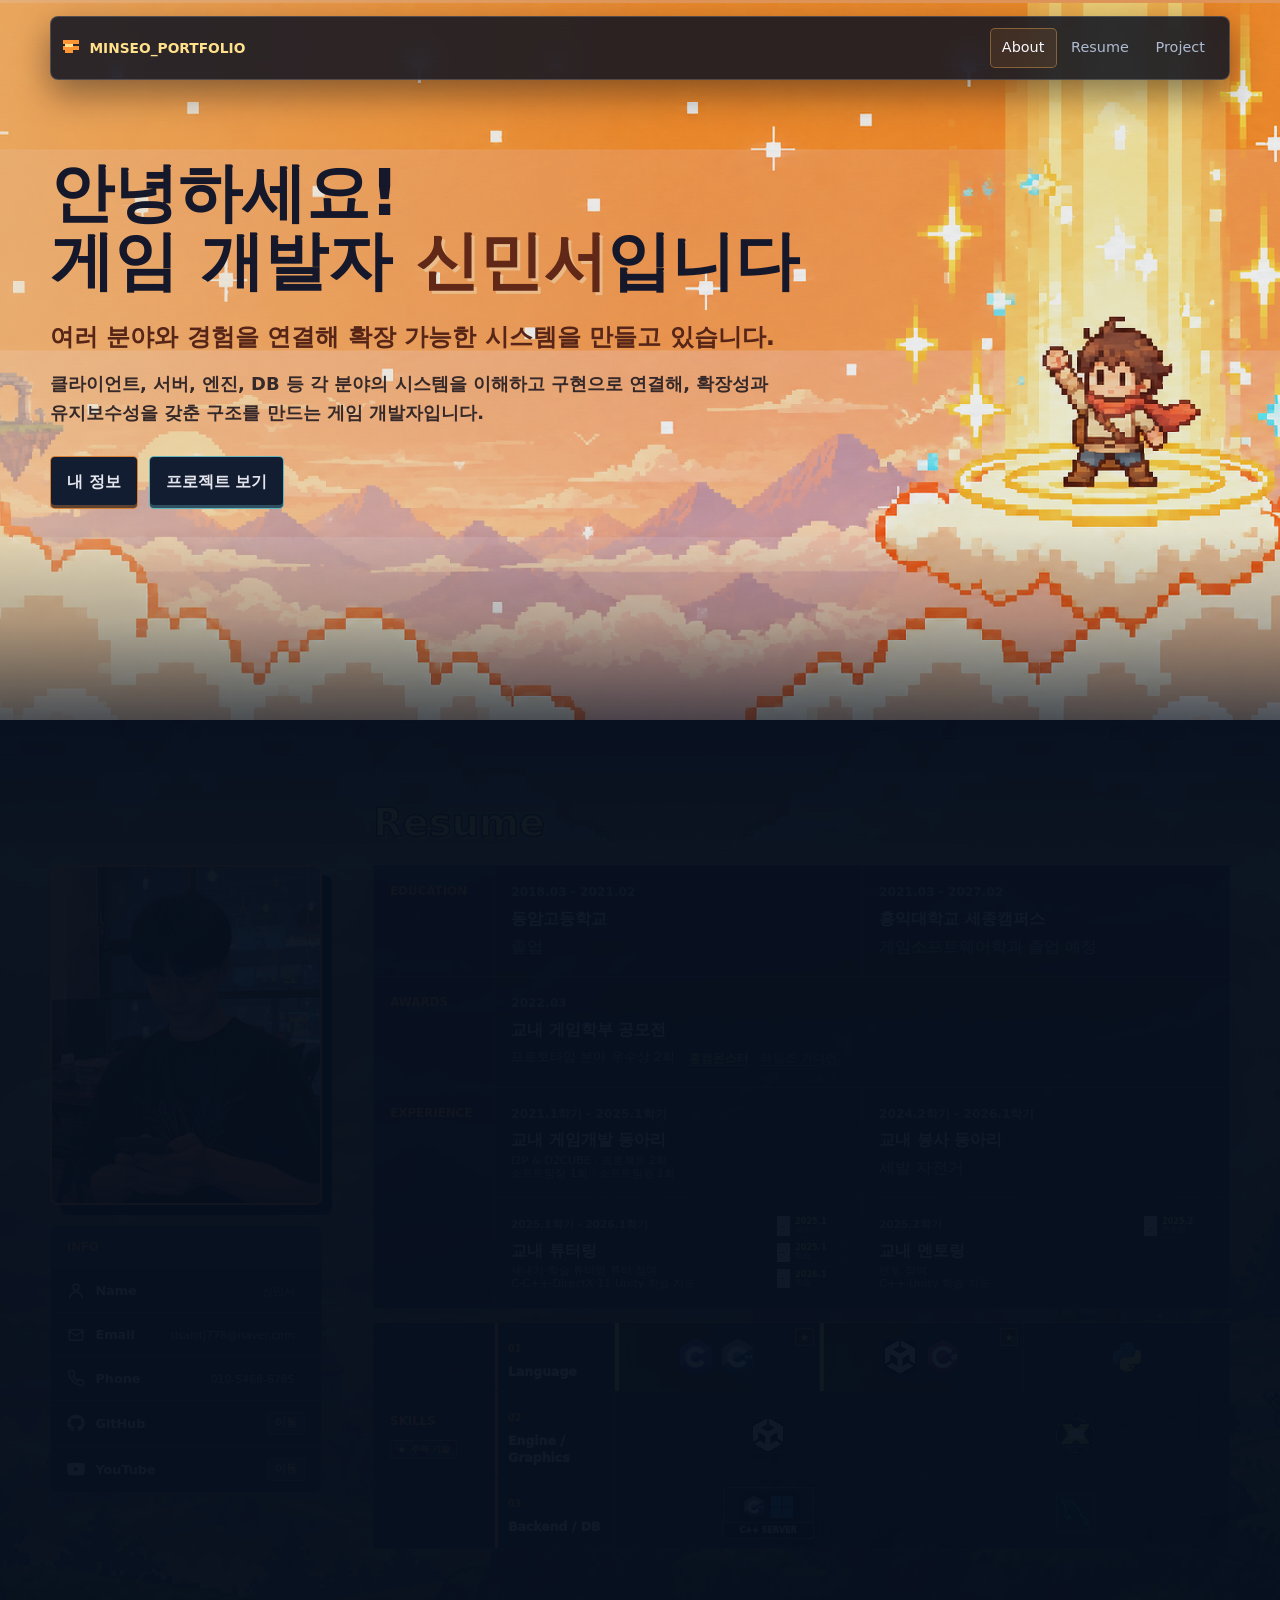
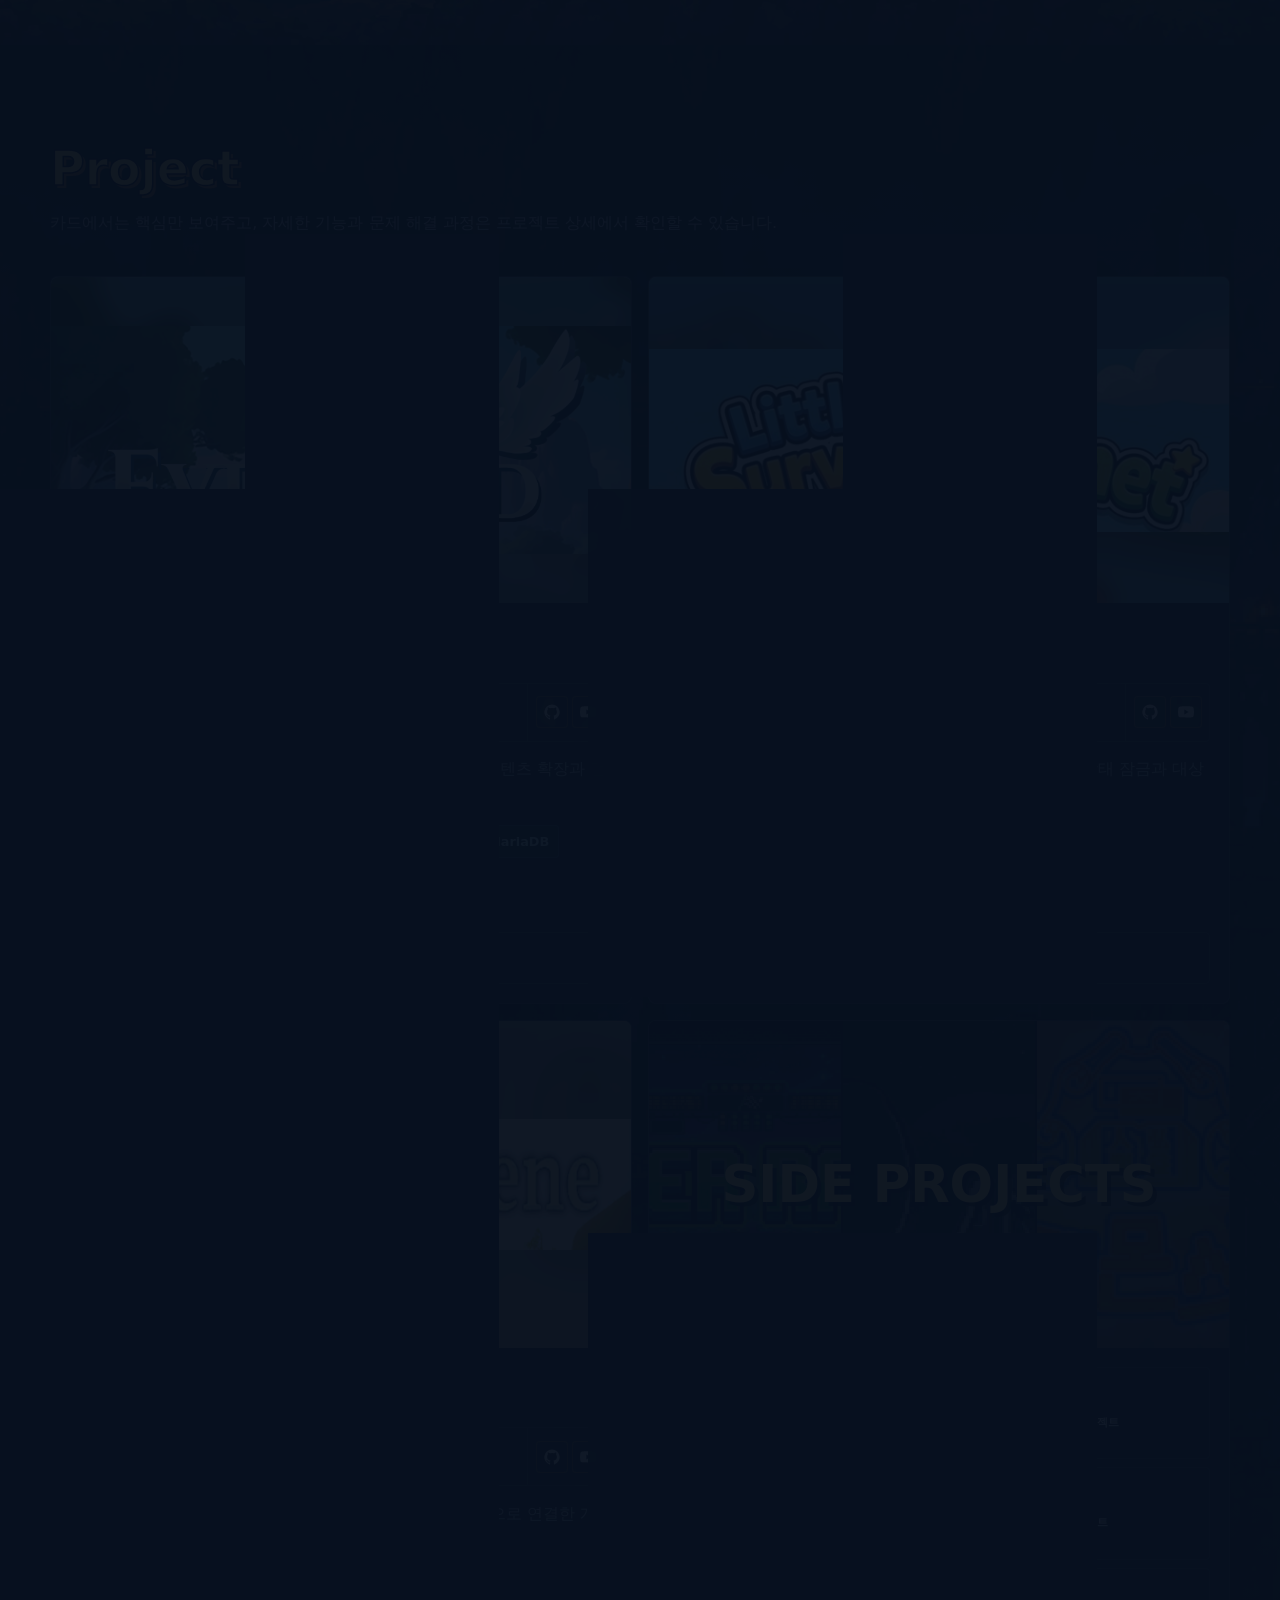
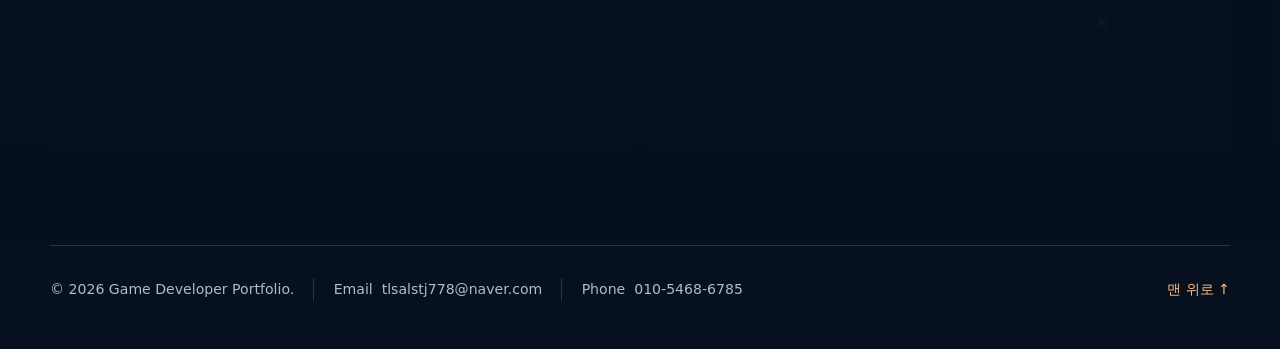
==== commit ed30c620: "Remove resume certification and retain restoration layout notes" ====
--- a/index.html
+++ b/index.html
@@ -10,7 +10,7 @@
       type="image/svg+xml"
       href="data:image/svg+xml,%3Csvg xmlns='http://www.w3.org/2000/svg' viewBox='0 0 32 32'%3E%3Crect width='32' height='32' fill='%2313192b'/%3E%3Cpath fill='%23ff9635' d='M8 8h16v4H8zM8 12h4v12H8zM20 12h4v12h-4zM12 20h8v4h-8z'/%3E%3Cpath fill='%23ffe18c' d='M12 12h8v4h-8z'/%3E%3C/svg%3E"
     />
-    <link rel="stylesheet" href="styles.css?v=20261028-8" />
+    <link rel="stylesheet" href="styles.css?v=20261029-7" />
   </head>
   <body>
     <div class="scanline" aria-hidden="true"></div>
@@ -114,16 +114,6 @@
                 </div>
               </article>
 
-              <article class="resume-group certification-group">
-                <p class="resume-label">Certification</p>
-                <div class="resume-items">
-                  <div class="resume-entry">
-                    <time datetime="2026-10">2026.10</time>
-                    <h3>정보처리기사</h3>
-                  </div>
-                </div>
-              </article>
-
               <article class="resume-group experience-group">
                 <p class="resume-label">Experience</p>
                 <div class="resume-items experience-items">
@@ -491,6 +481,6 @@
       </div>
     </dialog>
     <figure class="resume-certificate-preview" id="resume-certificate-preview" role="tooltip" hidden><img width="990" height="1400" alt="" /><figcaption><strong></strong><span></span></figcaption></figure>
-    <script src="script.js?v=20261028-5"></script>
+    <script src="script.js?v=20261029-13"></script>
   </body>
 </html>
--- a/styles.css
+++ b/styles.css
@@ -572,6 +572,9 @@
 .lsp-feature-brief { margin: 0; color: var(--muted); font-size: .95rem; line-height: 1.7; }
 .lsp-feature-brief strong { color: #f4f6fb; font-weight: 800; }
 .project-modal.is-graphics-showcase { width: min(calc(100% - 2rem),1240px); }
+.project-modal.is-graphics-showcase[open] { display: grid; grid-template-rows: auto minmax(0,1fr); height: calc(100dvh - 2rem); overflow: hidden; }
+.is-graphics-showcase > .modal-toolbar { position: relative; top: auto; z-index: 5; width: 100%; box-sizing: border-box; margin: 0; border-bottom: 1px solid var(--line); padding: .75rem clamp(1.25rem,4vw,3rem); background: var(--bg-soft); }
+.is-graphics-showcase > .modal-shell { min-height: 0; overflow-x: hidden; overflow-y: auto; scroll-padding-top: 1rem; }
 .is-graphics-showcase .feature-detail-list { gap: 1.8rem; }
 .rpg-showcase-note { margin: 0; border-left: 3px solid var(--cyan); padding: .65rem .9rem; background: rgba(117,213,218,.045); color: var(--muted); font-size: .78rem; line-height: 1.7; }
 .rpg-unresolved-badge { display: inline-block; margin-left: .65rem; border: 1px solid rgba(255,183,92,.6); border-radius: 3px; padding: .2rem .45rem; color: var(--peach); font-size: .68rem; line-height: 1.4; vertical-align: middle; white-space: nowrap; }
@@ -595,6 +598,16 @@
 .rpg-explainer-figure img { display: block; width: 100%; height: auto; }
 .rpg-explainer-figure figcaption { border-top: 1px solid #d9dfd5; padding: .55rem .75rem; color: #59635e; font-size: .7rem; line-height: 1.6; }
 .rpg-video-screen { position: relative; background: #060a12; }
+.rpg-single-video { min-width: 0; }
+.rpg-image-screen { position: relative; background: #060a12; }
+.rpg-image-screen img { display: block; width: 100%; aspect-ratio: 16/9; object-fit: contain; }
+.rpg-image-enlarge { position: absolute; right: .45rem; bottom: .35rem; z-index: 2; margin: 0; padding: .22rem .4rem; border: 1px solid var(--yellow); border-radius: 2px; background: rgba(6,10,18,.88); color: var(--yellow); font: inherit; font-size: .65rem; font-weight: 800; text-shadow: 0 1px 3px #000; }
+.rpg-image-enlarge:hover, .rpg-image-enlarge:focus-visible { color: #fff; border-color: #fff; background: rgba(32,47,62,.96); }
+.rpg-image-enlarge:focus-visible { outline: 1px solid var(--cyan); outline-offset: 2px; }
+.rpg-image-hover-preview { position: fixed; inset: 0; width: 100vw; height: 100dvh; max-width: none; max-height: none; box-sizing: border-box; margin: 0; border: 0; padding: clamp(1rem,4vw,4rem); background: rgba(3,6,15,.88); pointer-events: none; }
+.rpg-image-hover-preview:popover-open { display: grid; place-items: center; }
+.rpg-image-hover-preview::backdrop { background: transparent; pointer-events: none; }
+.rpg-image-hover-preview img { display: block; width: auto; height: auto; max-width: 100%; max-height: 85svh; object-fit: contain; border: 2px solid var(--cyan); border-radius: 4px; box-shadow: 0 16px 64px #000; }
 .rpg-autoplay-video { display: block; width: 100%; aspect-ratio: 16/9; object-fit: contain; background: #060a12; }
 .rpg-resolution-block { display: grid; grid-template-columns: repeat(2,minmax(0,1fr)); overflow: hidden; border: 1px solid rgba(117,213,218,.4); border-radius: 4px; background: rgba(7,12,24,.4); }
 .rpg-resolution-block > section { min-width: 0; padding: 1rem 1.1rem; }
@@ -611,6 +624,7 @@
 .rpg-feature-step h4 { margin: 0 0 .45rem; color: var(--yellow); font-size: 1rem; line-height: 1.5; word-break: keep-all; }
 .rpg-feature-step-copy p { margin: 0; color: var(--muted); font-size: .75rem; line-height: 1.7; }
 .rpg-feature-step .rpg-comparison-pair { gap: .5rem; }
+.rpg-feature-step .rpg-single-video { width: calc(57.5% - .2875rem); justify-self: center; }
 .rpg-feature-step .rpg-comparison-frame figcaption { padding: .4rem .5rem; font-size: .65rem; }
 .rpg-feature-step .rpg-dummy-note { font-size: .55rem; }
 @media (max-width: 900px) {
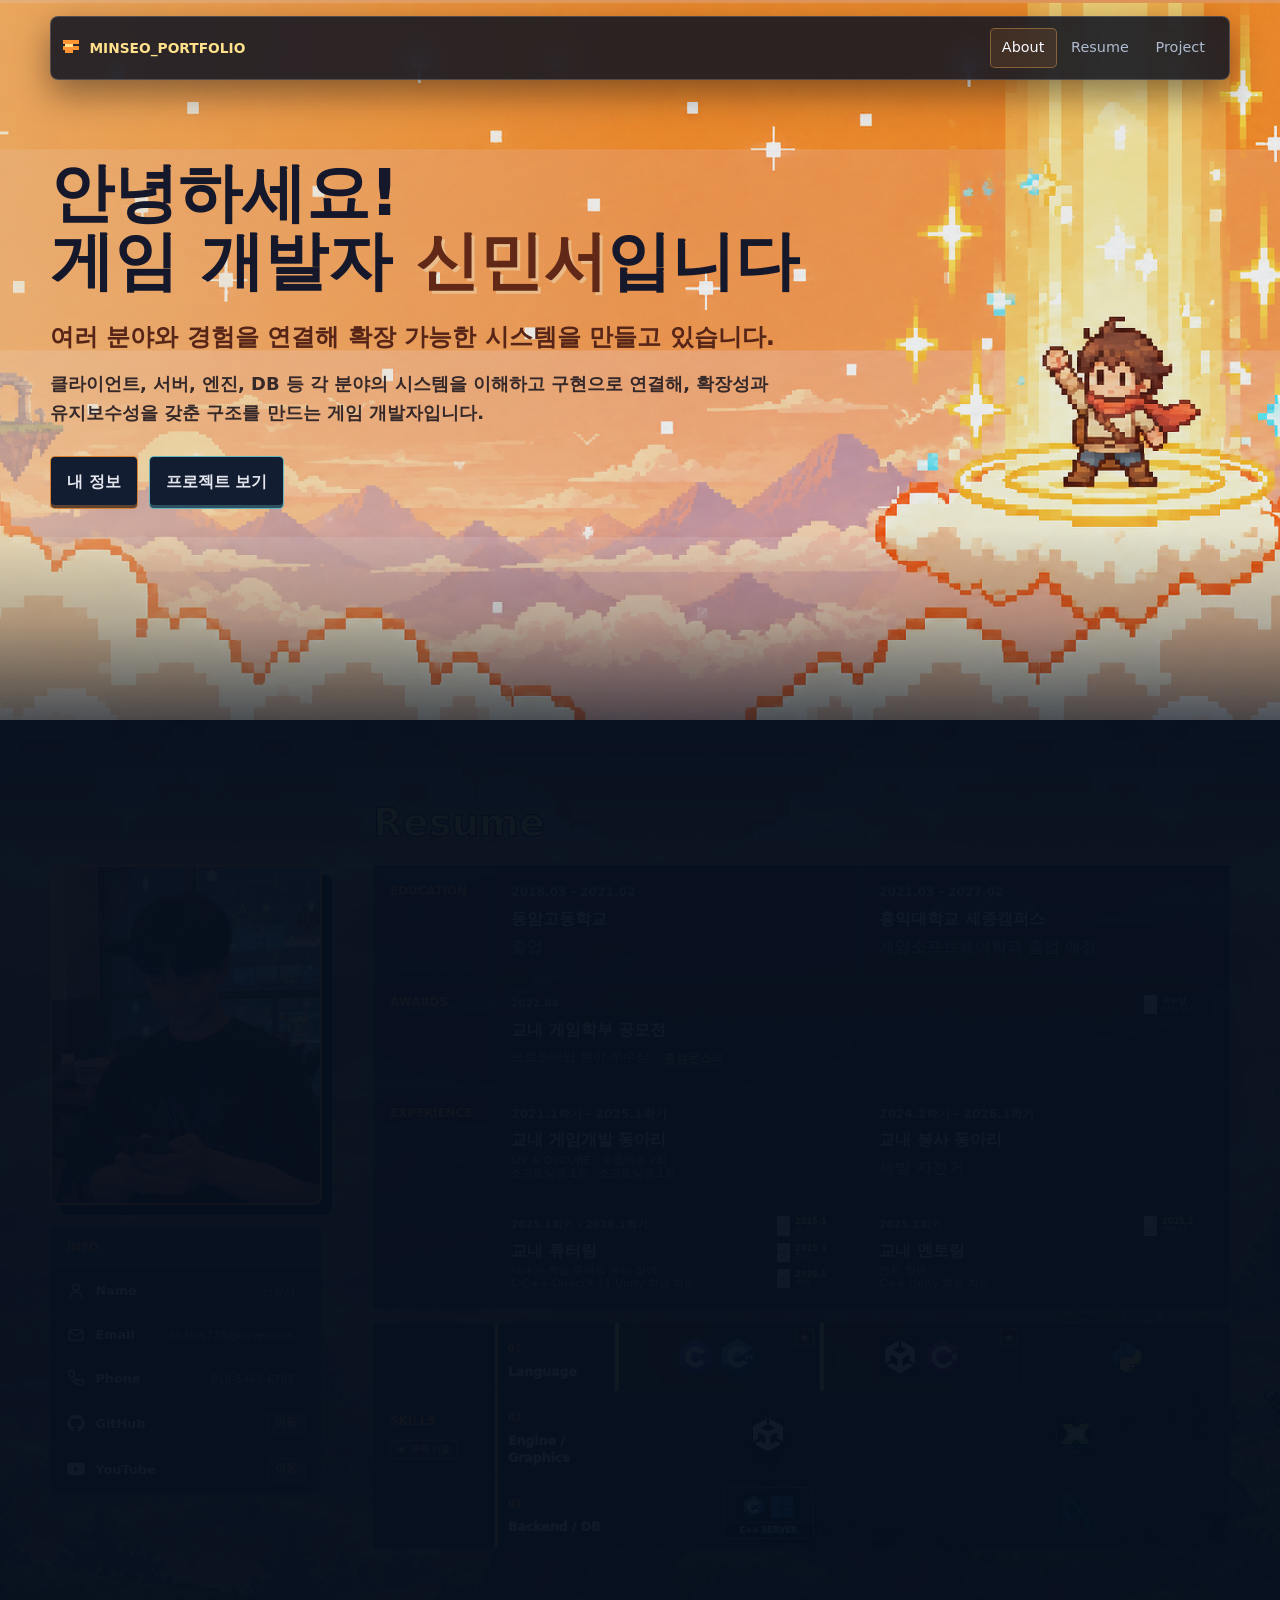
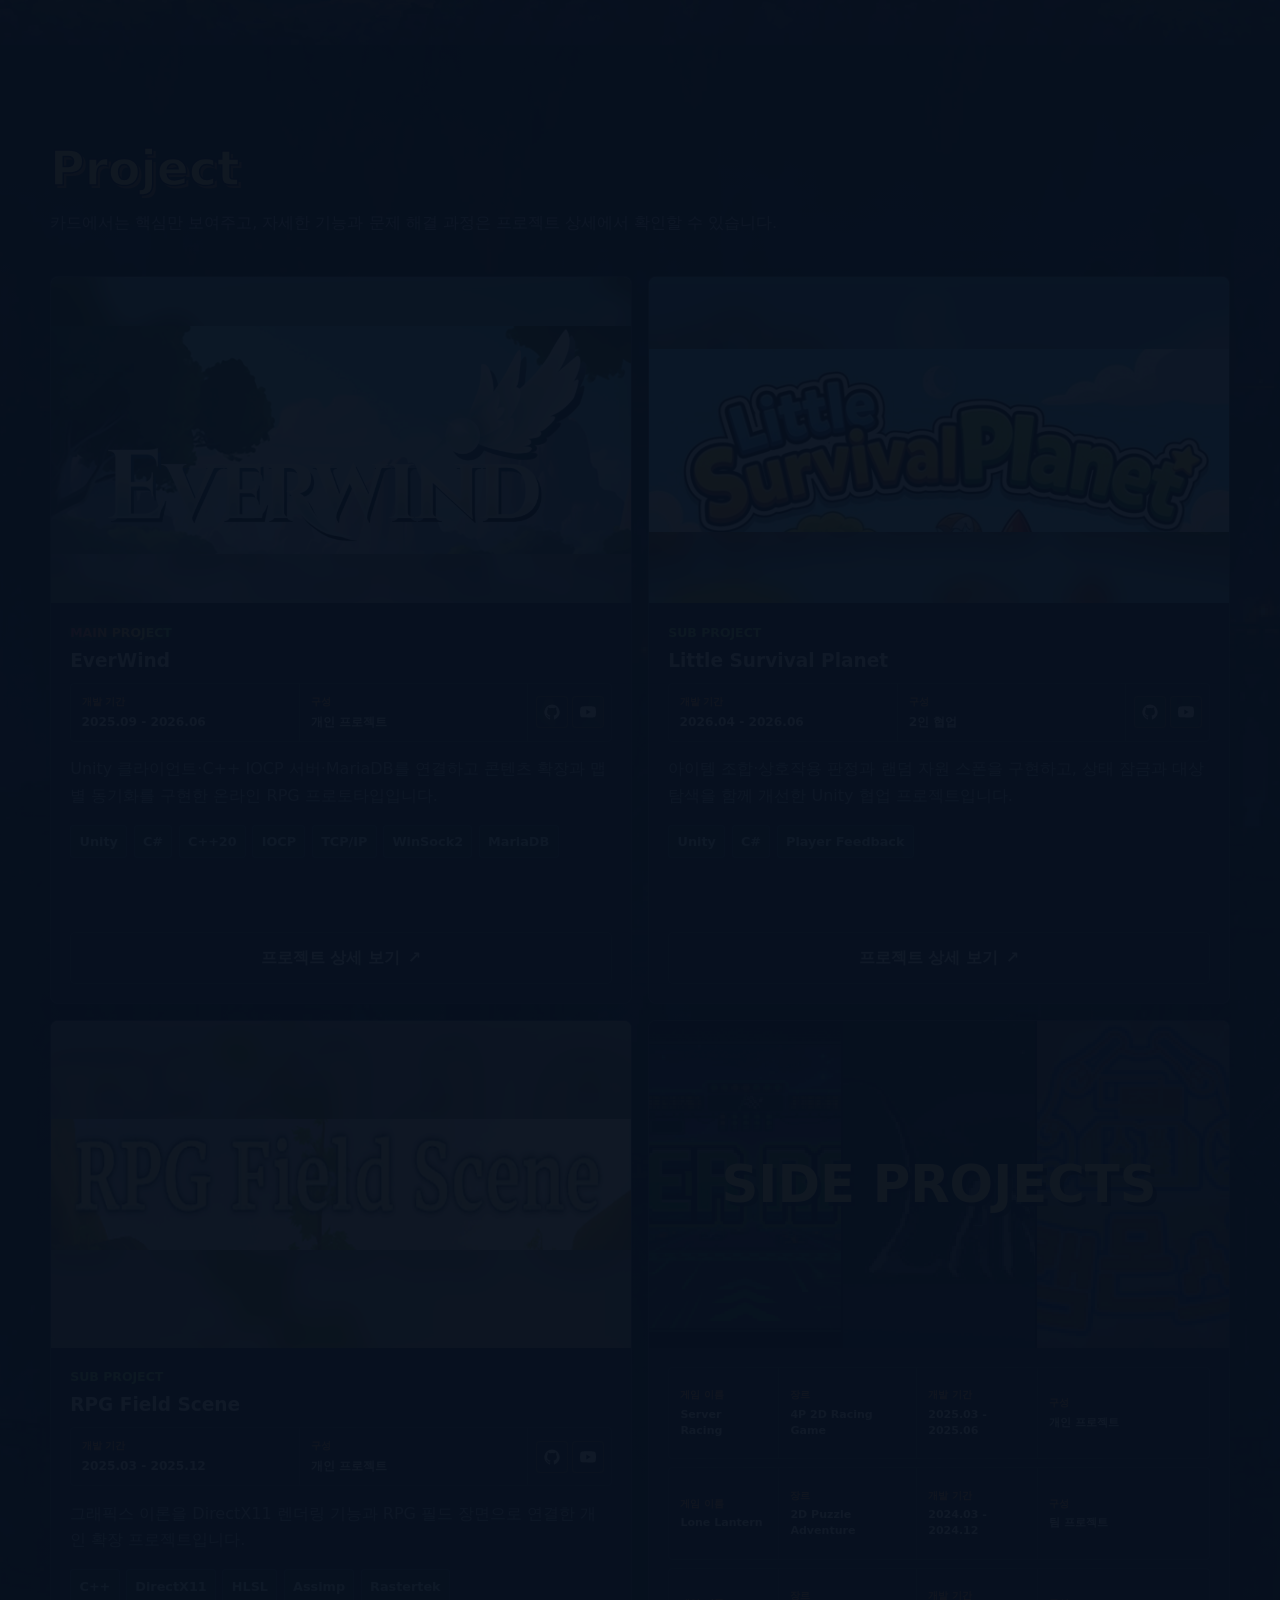
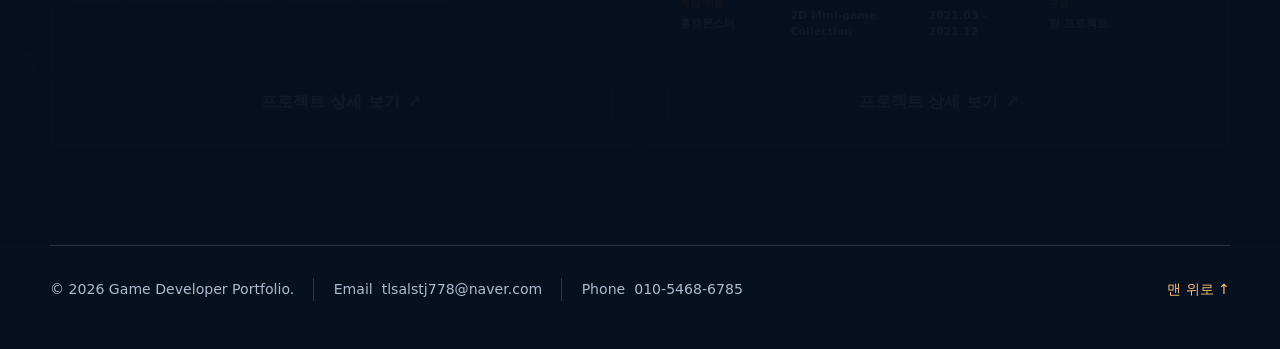
==== commit 0b0ef79c: "Attach award certificate preview and simplify resume awards" ====
--- a/index.html
+++ b/index.html
@@ -106,10 +106,15 @@
               <article class="resume-group">
                 <p class="resume-label">Awards</p>
                 <div class="resume-items awards-items">
-                  <div class="resume-entry">
-                    <time>2022.03</time>
+                  <div class="resume-entry has-certificates">
+                    <nav class="resume-certificates" aria-label="공모전 상장">
+                      <a class="resume-certificate" href="assets/resume/certificates/hongcam-monster-award.pdf" target="_blank" rel="noopener noreferrer" data-certificate-preview="assets/resume/certificates/hongcam-monster-award.png" data-certificate-title="홍캠몬스터 · 게임학부 공모전 우수상" data-certificate-period="2022.04.01 · 프로토타입 부문" aria-label="게임학부 공모전 우수상 상장, 원본 PDF 새 탭으로 보기" aria-describedby="resume-certificate-preview"><img src="assets/resume/certificates/hongcam-monster-award.png" alt="" loading="lazy" width="893" height="1262" /><span><strong>우수상</strong><small>상장 보기</small></span></a>
+                    </nav>
+                    <div class="resume-experience-copy">
+                    <time datetime="2022-04-01">2022.04</time>
                     <h3>교내 게임학부 공모전</h3>
-                    <p class="resume-award-copy"><span class="resume-award-summary">프로토타입 분야 우수상 2회</span><span class="resume-award-projects"><span class="resume-award-project" tabindex="0" aria-describedby="award-monster-description">홍캠몬스터<span class="resume-award-tooltip" id="award-monster-description" role="tooltip">Project-&gt;SideProject에서 확인할 수 있습니다.</span></span><span class="resume-award-project is-muted" tabindex="0" aria-describedby="award-guardian-description">테일즈 가디언<span class="resume-award-tooltip" id="award-guardian-description" role="tooltip">개발 초기, 팀원들의 도움 속에서 협업을 배우고 함께 수상한 프로젝트입니다.</span></span></span></p>
+                    <p class="resume-award-copy"><span class="resume-award-summary">프로토타입 분야 우수상</span><span class="resume-award-projects"><span class="resume-award-project" tabindex="0" aria-describedby="award-monster-description">홍캠몬스터<span class="resume-award-tooltip" id="award-monster-description" role="tooltip">Project-&gt;SideProject에서 확인할 수 있습니다.</span></span></span></p>
+                    </div>
                   </div>
                 </div>
               </article>
@@ -481,6 +486,6 @@
       </div>
     </dialog>
     <figure class="resume-certificate-preview" id="resume-certificate-preview" role="tooltip" hidden><img width="990" height="1400" alt="" /><figcaption><strong></strong><span></span></figcaption></figure>
-    <script src="script.js?v=20261029-13"></script>
+    <script src="script.js?v=20261105-1"></script>
   </body>
 </html>
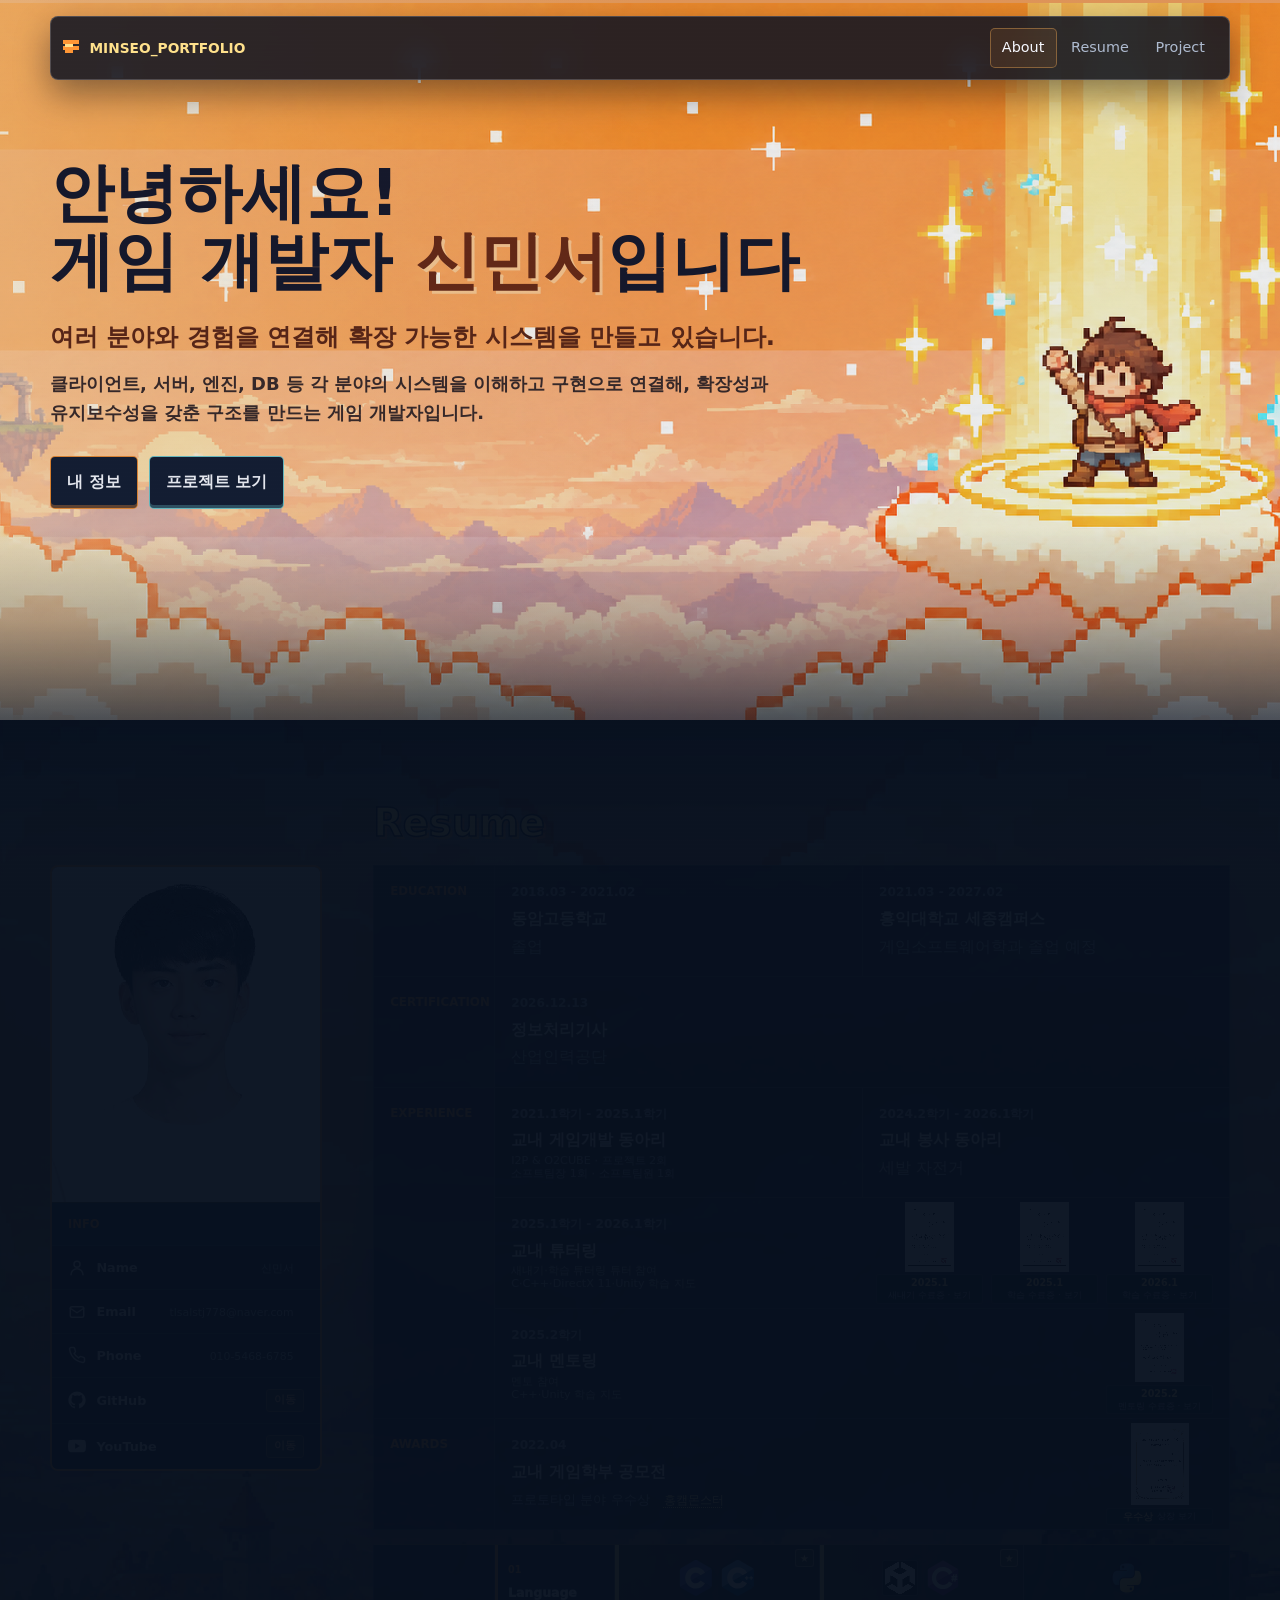
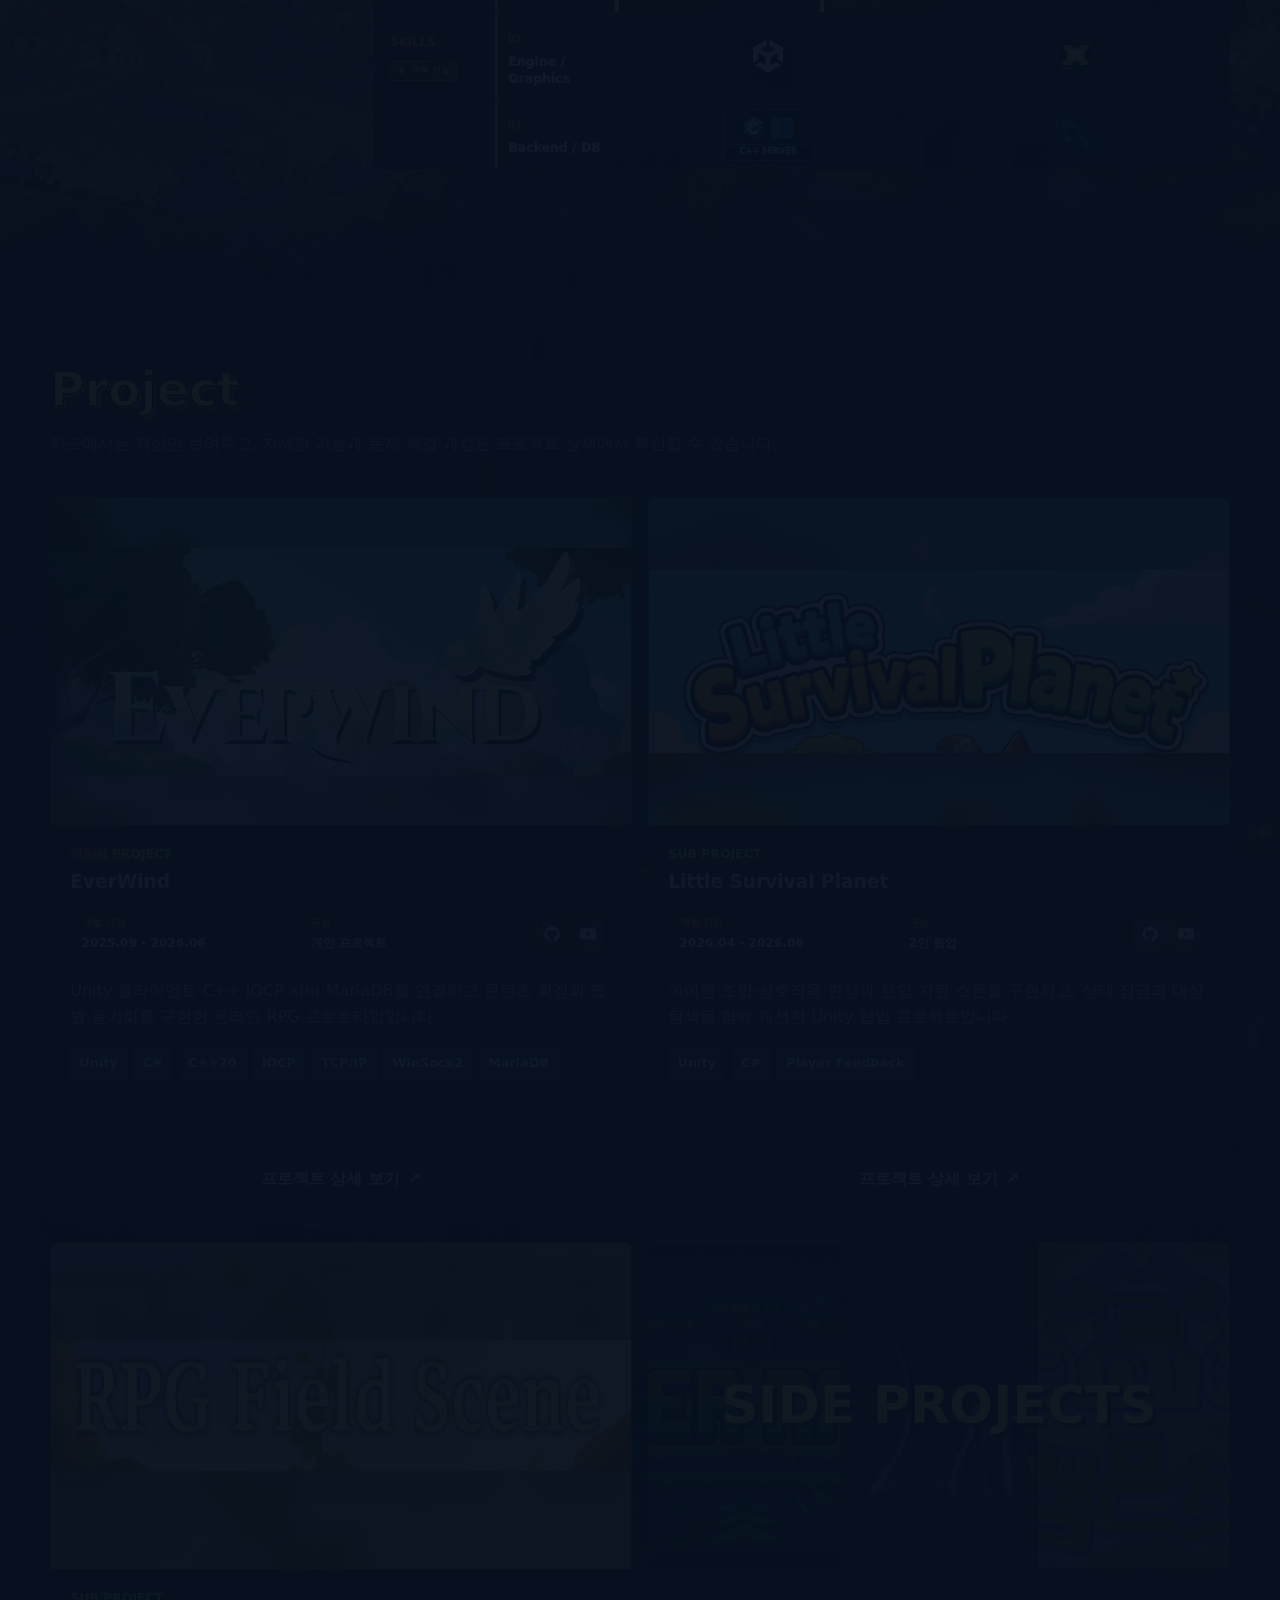
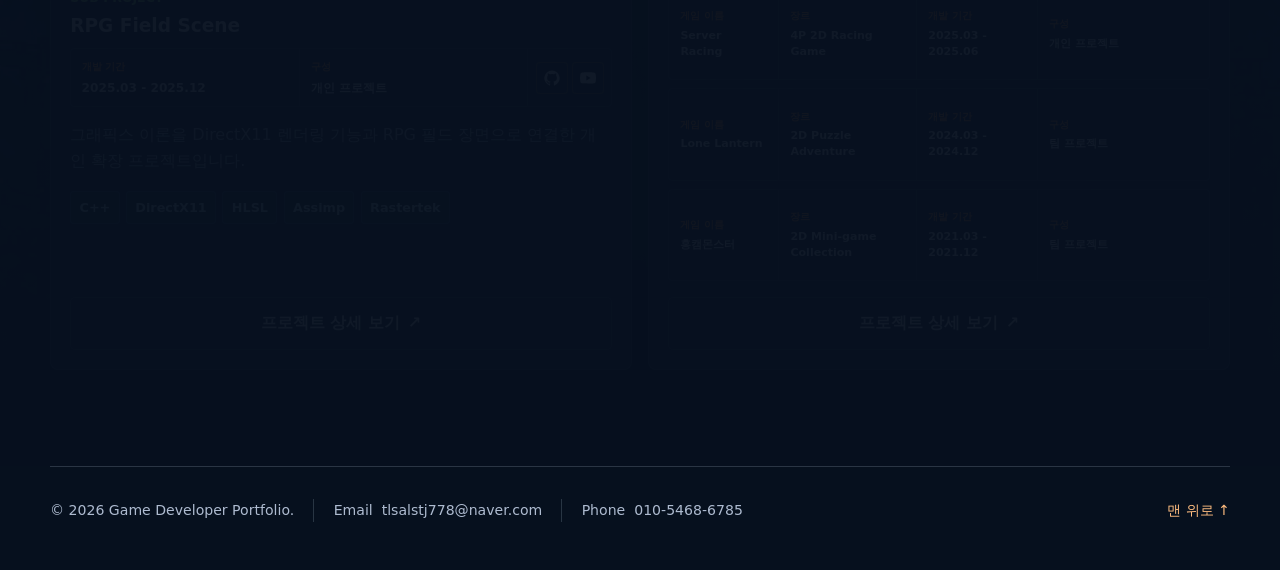
==== commit e27333b6: "Update resume layout and profile card" ====
--- a/index.html
+++ b/index.html
@@ -103,18 +103,13 @@
                 </div>
               </article>
 
-              <article class="resume-group">
-                <p class="resume-label">Awards</p>
-                <div class="resume-items awards-items">
-                  <div class="resume-entry has-certificates">
-                    <nav class="resume-certificates" aria-label="공모전 상장">
-                      <a class="resume-certificate" href="assets/resume/certificates/hongcam-monster-award.pdf" target="_blank" rel="noopener noreferrer" data-certificate-preview="assets/resume/certificates/hongcam-monster-award.png" data-certificate-title="홍캠몬스터 · 게임학부 공모전 우수상" data-certificate-period="2022.04.01 · 프로토타입 부문" aria-label="게임학부 공모전 우수상 상장, 원본 PDF 새 탭으로 보기" aria-describedby="resume-certificate-preview"><img src="assets/resume/certificates/hongcam-monster-award.png" alt="" loading="lazy" width="893" height="1262" /><span><strong>우수상</strong><small>상장 보기</small></span></a>
-                    </nav>
-                    <div class="resume-experience-copy">
-                    <time datetime="2022-04-01">2022.04</time>
-                    <h3>교내 게임학부 공모전</h3>
-                    <p class="resume-award-copy"><span class="resume-award-summary">프로토타입 분야 우수상</span><span class="resume-award-projects"><span class="resume-award-project" tabindex="0" aria-describedby="award-monster-description">홍캠몬스터<span class="resume-award-tooltip" id="award-monster-description" role="tooltip">Project-&gt;SideProject에서 확인할 수 있습니다.</span></span></span></p>
-                    </div>
+              <article class="resume-group certification-group">
+                <p class="resume-label">Certification</p>
+                <div class="resume-items">
+                  <div class="resume-entry">
+                    <time datetime="2026-12-13">2026.12.13</time>
+                    <h3>정보처리기사</h3>
+                    <p>산업인력공단</p>
                   </div>
                 </div>
               </article>
@@ -134,17 +129,33 @@
                   </div>
                   <div class="resume-entry has-certificates">
                     <nav class="resume-certificates" aria-label="기간별 튜터링 수료증">
-                      <a class="resume-certificate" href="assets/resume/certificates/2025-1-freshman-tutor.pdf" target="_blank" rel="noopener noreferrer" data-certificate-preview="assets/resume/certificates/2025-1-freshman-tutor.png" data-certificate-title="2025.1 새내기튜터링 · 튜터" data-certificate-period="2025.03.24 - 2025.05.30" aria-label="2025년 1학기 새내기튜터링 수료증, 원본 PDF 새 탭으로 보기" aria-describedby="resume-certificate-preview"><img src="assets/resume/certificates/2025-1-freshman-tutor.png" alt="" loading="lazy" width="990" height="1400" /><span><strong>2025.1</strong><small>새내기</small></span></a>
-                      <a class="resume-certificate" href="assets/resume/certificates/2025-1-learning-tutor.pdf" target="_blank" rel="noopener noreferrer" data-certificate-preview="assets/resume/certificates/2025-1-learning-tutor.png" data-certificate-title="2025.1 학습튜터링 · 튜터" data-certificate-period="2025.03.24 - 2025.05.30" aria-label="2025년 1학기 학습튜터링 수료증, 원본 PDF 새 탭으로 보기" aria-describedby="resume-certificate-preview"><img src="assets/resume/certificates/2025-1-learning-tutor.png" alt="" loading="lazy" width="990" height="1400" /><span><strong>2025.1</strong><small>학습</small></span></a>
-                      <a class="resume-certificate" href="assets/resume/certificates/2026-1-learning-tutor.pdf" target="_blank" rel="noopener noreferrer" data-certificate-preview="assets/resume/certificates/2026-1-learning-tutor.png" data-certificate-title="2026.1 학습튜터링 · 튜터" data-certificate-period="2026.03.23 - 2026.06.30" aria-label="2026년 1학기 학습튜터링 수료증, 원본 PDF 새 탭으로 보기" aria-describedby="resume-certificate-preview"><img src="assets/resume/certificates/2026-1-learning-tutor.png" alt="" loading="lazy" width="990" height="1400" /><span><strong>2026.1</strong><small>학습</small></span></a>
+                      <a class="resume-certificate" href="assets/resume/certificates/2025-1-freshman-tutor.pdf" target="_blank" rel="noopener noreferrer" aria-label="2025년 1학기 새내기튜터링 수료증, 원본 PDF 새 탭으로 보기"><img src="assets/resume/certificates/2025-1-freshman-tutor.png" alt="" loading="lazy" width="990" height="1400" /><span><strong>2025.1</strong><small>새내기 수료증 · 보기</small></span></a>
+                      <a class="resume-certificate" href="assets/resume/certificates/2025-1-learning-tutor.pdf" target="_blank" rel="noopener noreferrer" aria-label="2025년 1학기 학습튜터링 수료증, 원본 PDF 새 탭으로 보기"><img src="assets/resume/certificates/2025-1-learning-tutor.png" alt="" loading="lazy" width="990" height="1400" /><span><strong>2025.1</strong><small>학습 수료증 · 보기</small></span></a>
+                      <a class="resume-certificate" href="assets/resume/certificates/2026-1-learning-tutor.pdf" target="_blank" rel="noopener noreferrer" aria-label="2026년 1학기 학습튜터링 수료증, 원본 PDF 새 탭으로 보기"><img src="assets/resume/certificates/2026-1-learning-tutor.png" alt="" loading="lazy" width="990" height="1400" /><span><strong>2026.1</strong><small>학습 수료증 · 보기</small></span></a>
                     </nav>
                     <div class="resume-experience-copy"><time>2025.1학기 - 2026.1학기</time><h3>교내 튜터링</h3><p class="resume-activity-copy">새내기·학습 튜터링 튜터 참여<br />C·C++·DirectX 11·Unity 학습 지도</p></div>
                   </div>
                   <div class="resume-entry has-certificates">
                     <nav class="resume-certificates" aria-label="기간별 멘토링 수료증">
-                      <a class="resume-certificate" href="assets/resume/certificates/2025-2-mentor.pdf" target="_blank" rel="noopener noreferrer" data-certificate-preview="assets/resume/certificates/2025-2-mentor.png" data-certificate-title="2025.2 홍익 멘토링 · 멘토" data-certificate-period="2025.09.25 - 2025.11.20" aria-label="2025년 2학기 멘토링 수료증, 원본 PDF 새 탭으로 보기" aria-describedby="resume-certificate-preview"><img src="assets/resume/certificates/2025-2-mentor.png" alt="" loading="lazy" width="990" height="1400" /><span><strong>2025.2</strong><small>멘토링</small></span></a>
+                      <a class="resume-certificate" href="assets/resume/certificates/2025-2-mentor.pdf" target="_blank" rel="noopener noreferrer" aria-label="2025년 2학기 멘토링 수료증, 원본 PDF 새 탭으로 보기"><img src="assets/resume/certificates/2025-2-mentor.png" alt="" loading="lazy" width="990" height="1400" /><span><strong>2025.2</strong><small>멘토링 수료증 · 보기</small></span></a>
                     </nav>
                     <div class="resume-experience-copy"><time>2025.2학기</time><h3>교내 멘토링</h3><p class="resume-activity-copy">멘토 참여<br />C++·Unity 학습 지도</p></div>
+                  </div>
+                </div>
+              </article>
+
+              <article class="resume-group">
+                <p class="resume-label">Awards</p>
+                <div class="resume-items awards-items">
+                  <div class="resume-entry has-certificates">
+                    <nav class="resume-certificates" aria-label="공모전 상장">
+                      <a class="resume-certificate" href="assets/resume/certificates/hongcam-monster-award.pdf" target="_blank" rel="noopener noreferrer" aria-label="게임학부 공모전 우수상 상장, 원본 PDF 새 탭으로 보기"><img src="assets/resume/certificates/hongcam-monster-award.png" alt="" loading="lazy" width="893" height="1262" /><span><strong>우수상</strong><small>상장 보기</small></span></a>
+                    </nav>
+                    <div class="resume-experience-copy">
+                    <time datetime="2022-04-01">2022.04</time>
+                    <h3>교내 게임학부 공모전</h3>
+                    <p class="resume-award-copy"><span class="resume-award-summary">프로토타입 분야 우수상</span><span class="resume-award-projects"><span class="resume-award-project" tabindex="0" aria-describedby="award-monster-description">홍캠몬스터<span class="resume-award-tooltip" id="award-monster-description" role="tooltip">Project-&gt;SideProject에서 확인할 수 있습니다.</span></span></span></p>
+                    </div>
                   </div>
                 </div>
               </article>
@@ -485,7 +496,6 @@
         </div>
       </div>
     </dialog>
-    <figure class="resume-certificate-preview" id="resume-certificate-preview" role="tooltip" hidden><img width="990" height="1400" alt="" /><figcaption><strong></strong><span></span></figcaption></figure>
     <script src="script.js?v=20261105-1"></script>
   </body>
 </html>
--- a/styles.css
+++ b/styles.css
@@ -177,7 +177,7 @@
   image-rendering: pixelated;
 }
 .about-layout { display: grid; grid-template-columns: minmax(13rem,17rem) minmax(0,1fr); grid-template-areas: ". heading" "sidebar resume"; column-gap: clamp(2rem,4vw,4rem); align-items: start; }
-.profile-sidebar { grid-area: sidebar; min-width: 0; }
+.profile-sidebar { grid-area: sidebar; min-width: 0; overflow: hidden; border: 2px solid var(--orange); border-radius: var(--radius); background: var(--panel); }
 .profile-photo { width: 100%; margin: 0; }
 .profile-image {
   display: block;
@@ -185,11 +185,12 @@
   aspect-ratio: 4/5;
   object-fit: cover;
   object-position: center;
-  border: 2px solid var(--orange);
-  border-radius: var(--radius);
-  box-shadow: 10px 10px 0 #080c17;
-}
-.profile-contact { margin-top: 1.25rem; overflow: hidden; border: 1px solid rgba(255,183,92,.28); border-radius: var(--radius); background: var(--panel); font-style: normal; }
+  border: 0;
+  border-radius: 0;
+  box-shadow: none;
+  filter: brightness(.95);
+}
+.profile-contact { margin: 0; overflow: hidden; border: 0; border-top: 1px solid rgba(255,183,92,.28); border-radius: 0; background: var(--panel); font-style: normal; }
 .contact-heading { margin: 0; border-bottom: 1px solid var(--line); padding: .72rem 1rem; background: var(--panel-light); color: var(--orange); font-size: .72rem; font-weight: 900; text-transform: uppercase; }
 .contact-list { margin: 0; padding: 0; list-style: none; }
 .contact-list li + li { border-top: 1px solid var(--line); }
@@ -223,36 +224,32 @@
 .resume-entry { min-width: 0; padding: 1rem; }
 .resume-entry + .resume-entry { border-left: 1px solid var(--line); }
 .experience-items .resume-entry:nth-child(n+3) { border-top: 1px solid var(--line); }
-.experience-items .resume-entry:nth-child(odd) { border-left: 0; }
+.experience-items .resume-entry.has-certificates { grid-column: 1 / -1; border-left: 0; }
+.experience-items .resume-entry:first-child { border-left: 0; }
 .resume-entry time { display: block; margin-bottom: .35rem; color: var(--muted); font-size: .76rem; font-weight: 750; }
 .resume-entry h3 { margin-bottom: .2rem; font-size: 1rem; }
 .resume-entry p { margin-bottom: 0; color: var(--muted); }
 .resume-entry .resume-activity-copy { min-height: 1.65rem; font-size: .7rem; line-height: 1.15; }
-.resume-entry.has-certificates { display: grid; grid-template-columns: minmax(0,1fr) 4.6rem; gap: .65rem; align-items: start; }
+.resume-entry.has-certificates { display: grid; grid-template-columns: minmax(0,1fr) minmax(0,48%); gap: 1rem; align-items: center; }
 .has-certificates .resume-experience-copy { grid-column: 1; grid-row: 1; }
 .has-certificates .resume-certificates { grid-column: 2; grid-row: 1; }
-.resume-experience-copy { min-width: 0; container-type: inline-size; }
-@container (max-width: 220px) {
-  .has-certificates .resume-activity-copy { font-size: .62rem; }
-}
-.has-certificates .resume-experience-copy time { font-size: .66rem; line-height: 1.9; white-space: nowrap; }
-.resume-certificates { display: grid; align-content: start; gap: .15rem; }
-.resume-certificate { display: flex; align-items: center; gap: .3rem; min-width: 0; border: 1px solid var(--line); border-radius: 3px; padding: .08rem .2rem; background: rgba(7,12,24,.65); }
-.resume-certificate > img { flex: 0 0 auto; width: .85rem; height: 1.2rem; border: 1px solid rgba(255,255,255,.25); background: #fff; object-fit: contain; }
-.resume-certificate > span { display: grid; line-height: 1.1; }
-.resume-certificate strong { color: var(--yellow); font-size: .51rem; }
-.resume-certificate small { color: var(--muted); font-size: .47rem; }
-.resume-certificate:hover, .resume-certificate:focus-visible { border-color: var(--orange); background: rgba(255,150,53,.1); outline: none; }
-.resume-certificate-preview { position: fixed; z-index: 100; width: 300px; max-width: calc(100vw - 24px); margin: 0; overflow: hidden; border: 2px solid var(--orange); border-radius: 4px; background: #080d18; box-shadow: 0 12px 36px rgba(0,0,0,.6); pointer-events: none; }
-.resume-certificate-preview[hidden] { display: none; }
-.resume-certificate-preview > img { display: block; width: 100%; height: auto; max-height: min(56vh,420px); background: #fff; object-fit: contain; }
-.resume-certificate-preview figcaption { display: grid; gap: .2rem; border-top: 1px solid var(--line); padding: .5rem .65rem; line-height: 1.4; }
-.resume-certificate-preview strong { color: var(--yellow); font-size: .73rem; }
-.resume-certificate-preview figcaption span { color: var(--muted); font-size: .65rem; }
+.resume-experience-copy { min-width: 0; }
+.resume-certificates { display: grid; grid-template-columns: repeat(3,minmax(0,1fr)); align-self: stretch; contain: size; gap: .5rem; margin-block: -.75rem; }
+.resume-certificate { display: grid; grid-template-rows: minmax(0,1fr) auto; gap: .15rem; min-width: 0; min-height: 0; height: 100%; }
+.resume-certificate:only-child { grid-column: 3; }
+.resume-certificate > img { display: block; width: 100%; height: 100%; min-height: 0; object-fit: contain; }
+.resume-certificate > span { display: flex; flex-wrap: wrap; align-items: center; justify-content: center; gap: .1rem .3rem; border: 1px solid var(--line); border-radius: 3px; padding: .12rem .2rem; background: rgba(7,12,24,.85); text-align: center; line-height: 1.2; }
+.resume-certificate strong { color: var(--yellow); font-size: .6rem; }
+.resume-certificate small { color: var(--muted); font-size: .56rem; }
+.resume-certificate:hover > span { border-color: var(--orange); }
+.resume-certificate:focus-visible { outline: 2px solid var(--orange); outline-offset: 3px; }
+@media (max-width: 600px) {
+  .resume-entry.has-certificates { grid-template-columns: minmax(0,1fr); gap: .75rem; }
+  .has-certificates .resume-certificates { grid-column: 1; grid-row: 2; height: 5rem; contain: none; margin-block: 0; }
+}
 .resume-entry .resume-award-copy { display: flex; flex-wrap: wrap; align-items: center; gap: .25rem .9rem; min-height: 1.65rem; }
 .resume-award-summary { display: block; font-size: .82rem; line-height: 1.4; }
 .resume-award-projects { display: flex; flex-wrap: wrap; gap: 0 .75rem; font-size: .78rem; line-height: 1.4; }
-.certification-group > .resume-label { font-size: .64rem; letter-spacing: -.01em; }
 .resume-award-project { position: relative; color: var(--yellow); cursor: var(--pixel-cursor), help; text-decoration: underline dotted; text-underline-offset: .2rem; }
 .resume-award-project.is-muted { color: #9299a5; }
 .resume-award-project:focus-visible { outline: 2px solid var(--yellow); outline-offset: 3px; }
